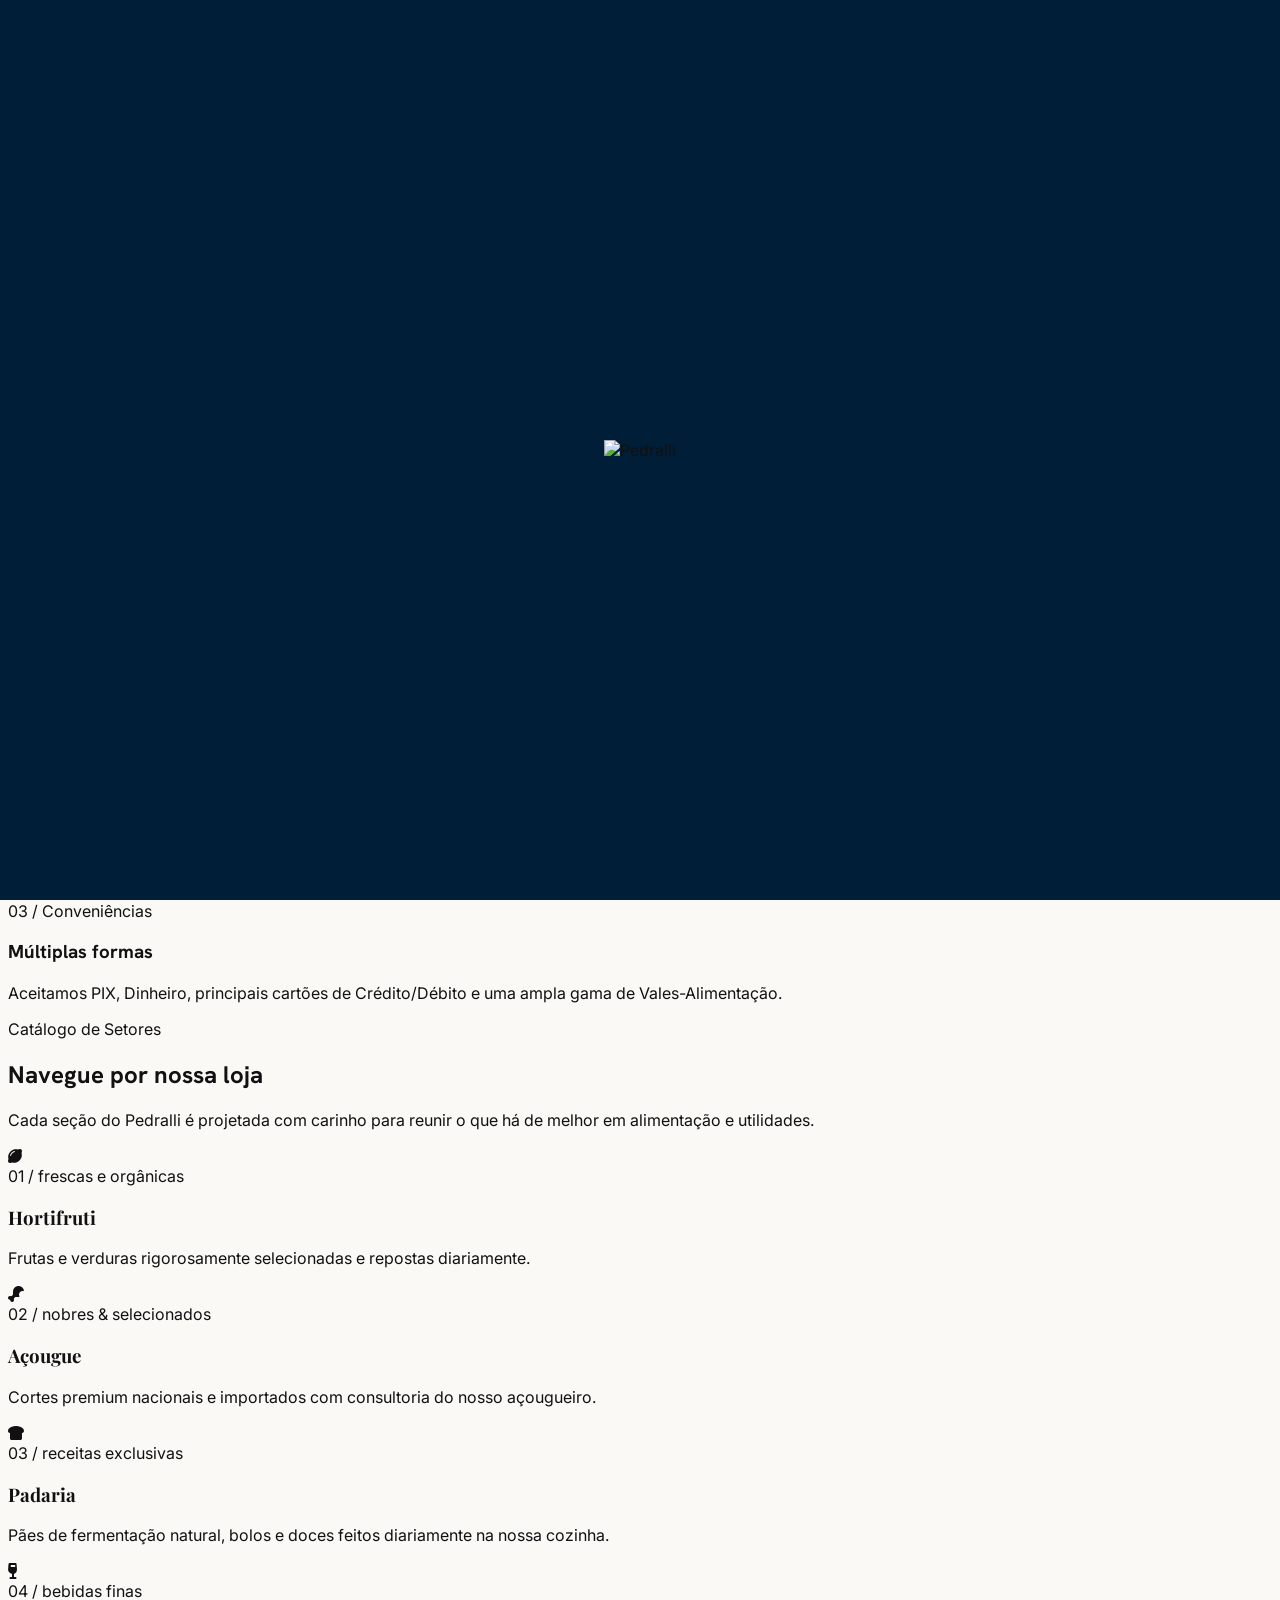
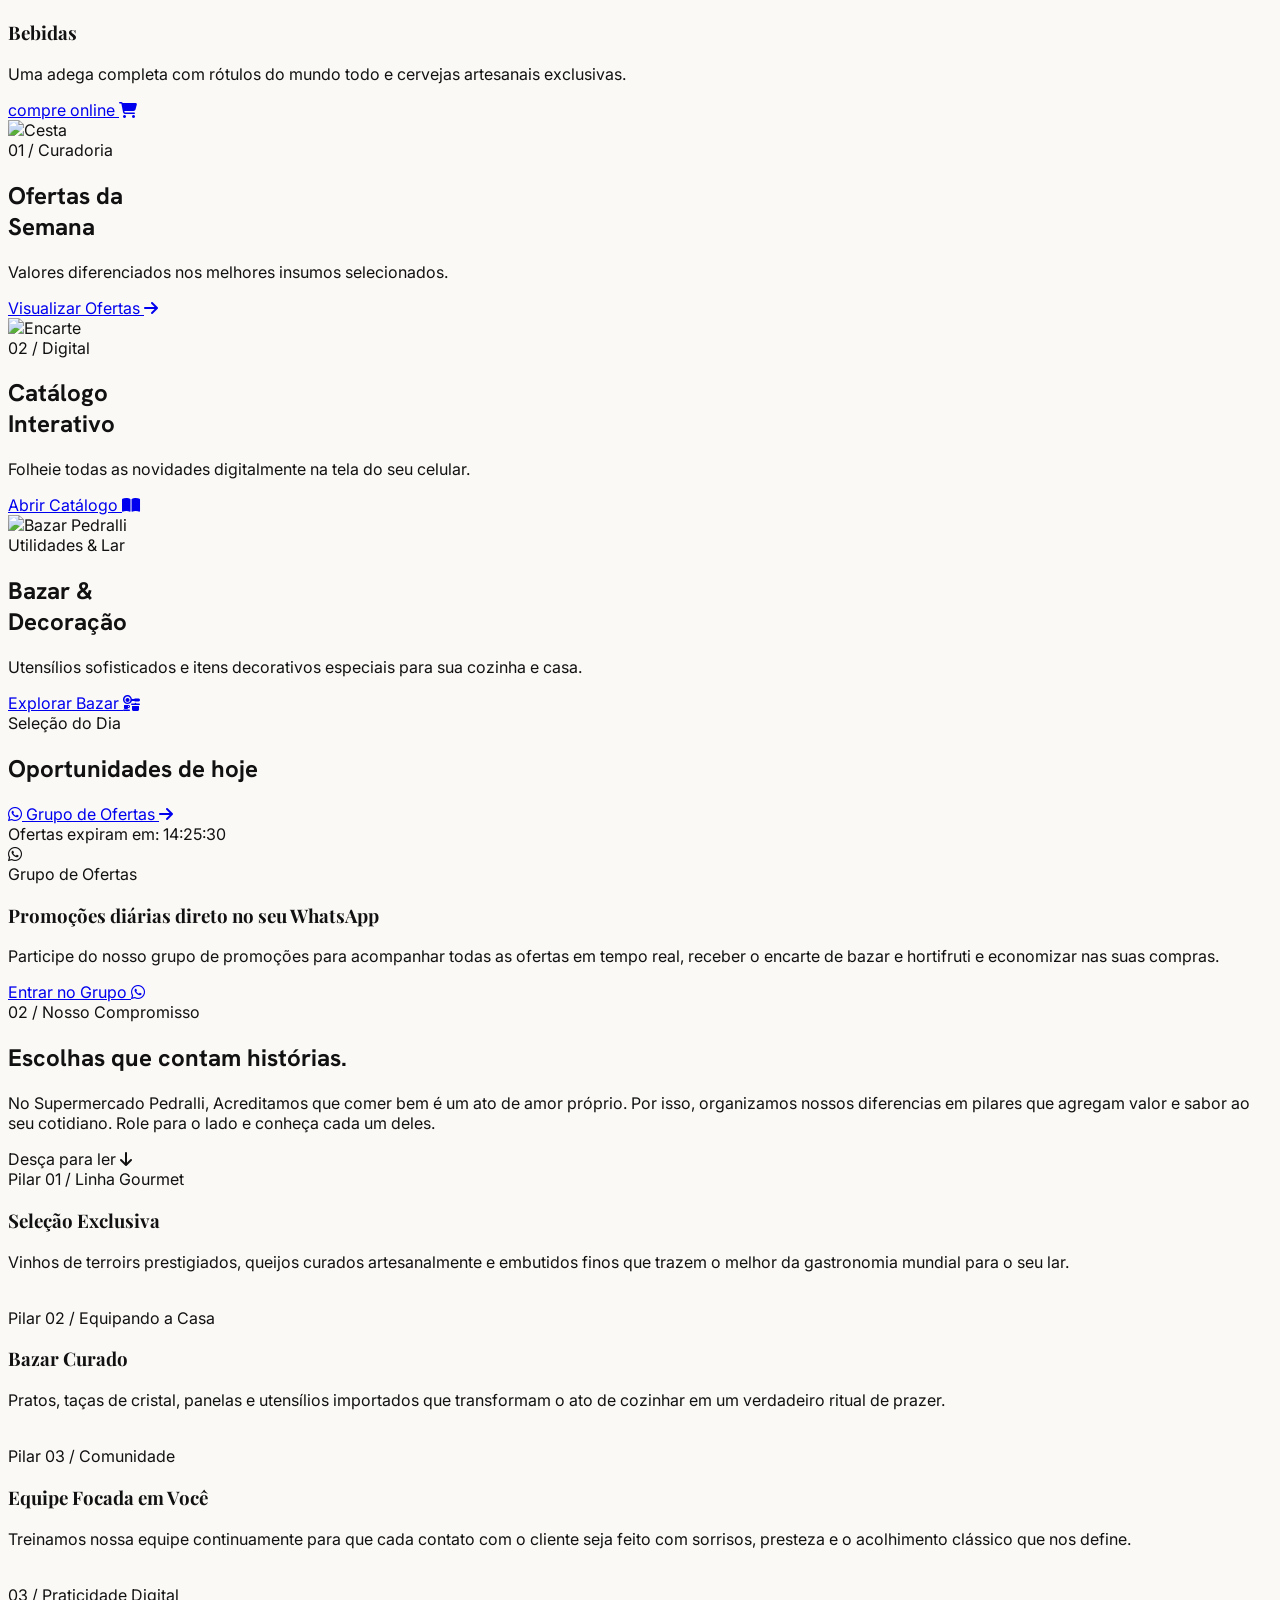
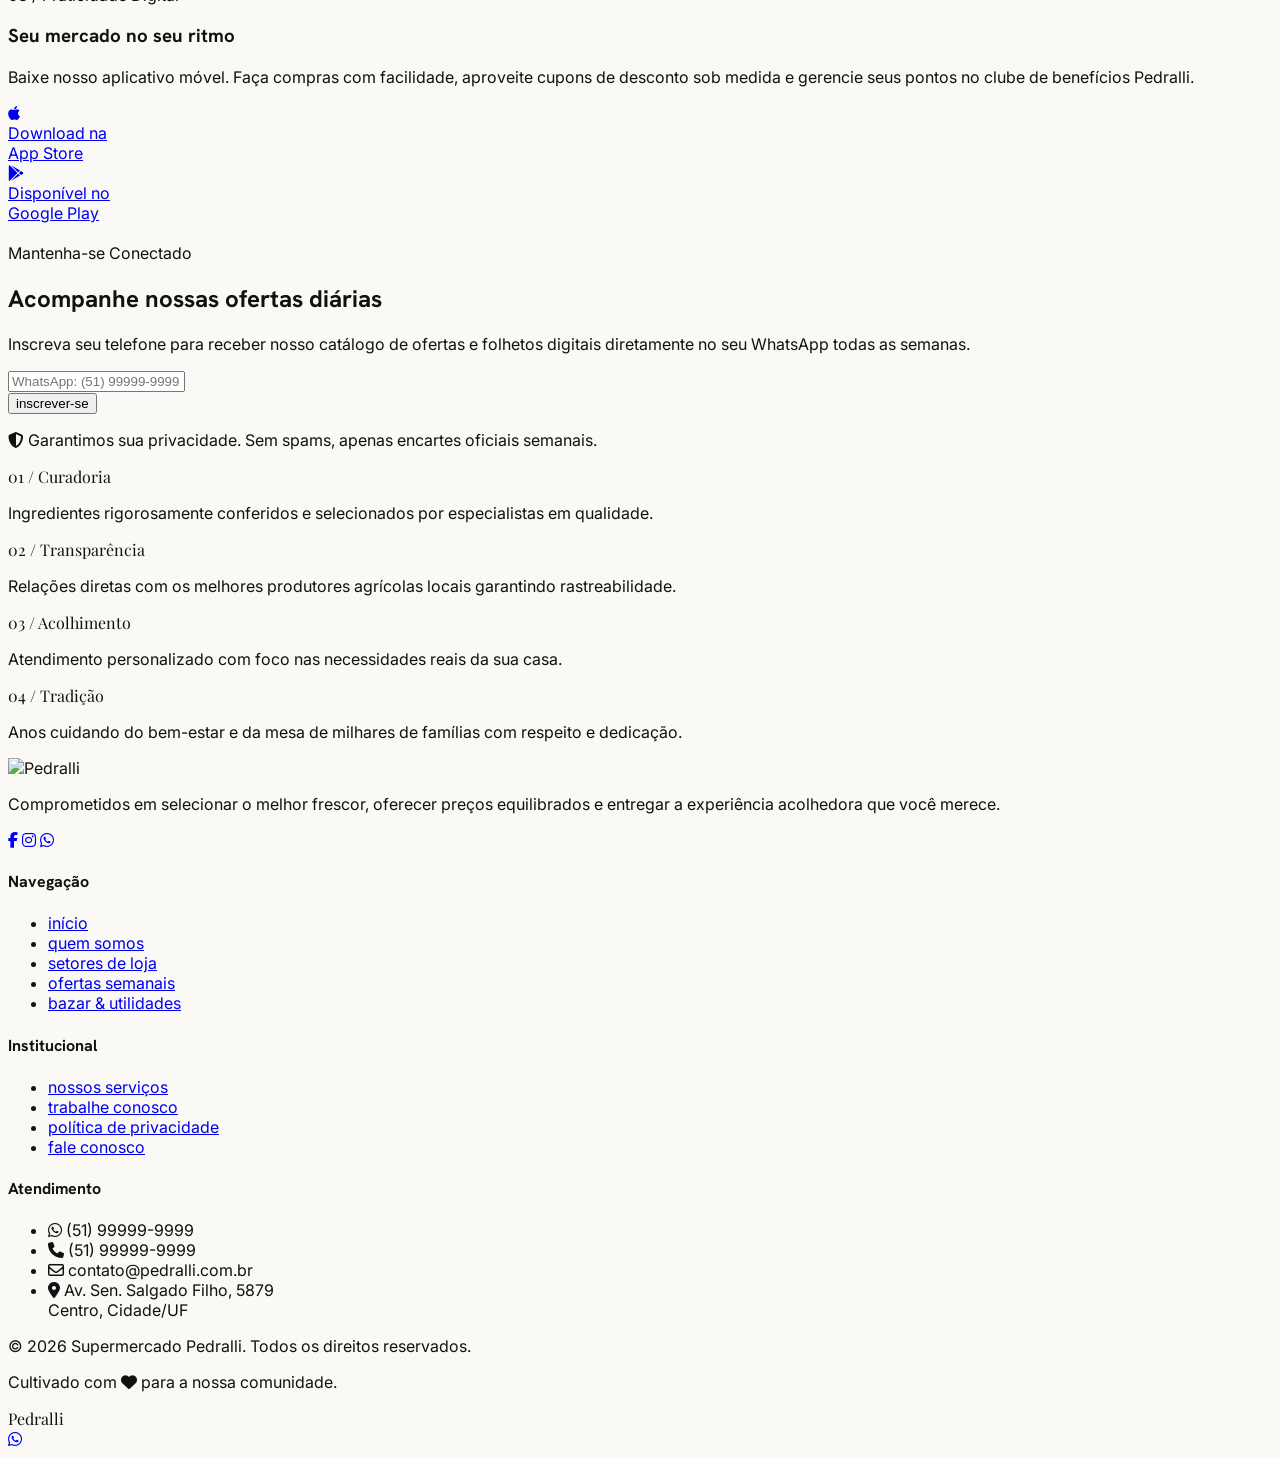
==== index.html @ c56f6851 "Fix: Aba "catalogo de setores"" ====
<!DOCTYPE html>
<html lang="pt-BR">

<head>
  <meta charset="utf-8" />
  <meta content="width=device-width, initial-scale=1.0" name="viewport" />
  <title>Pedralli | Curadoria, Mercado e Bazar</title>
  <script src="https://cdn.tailwindcss.com?plugins=forms,container-queries"></script>
  <script src="js/tailwind.config.js"></script>
  <link href="https://cdnjs.cloudflare.com/ajax/libs/font-awesome/6.4.0/css/all.min.css" rel="stylesheet" />
  <link rel="stylesheet" href="css/style.css" />

  <!-- GSAP & ScrollTrigger CDN -->
  <script src="https://cdnjs.cloudflare.com/ajax/libs/gsap/3.12.2/gsap.min.js"></script>
  <script src="https://cdnjs.cloudflare.com/ajax/libs/gsap/3.12.2/ScrollTrigger.min.js"></script>
</head>

<body class="bg-surface text-on-surface antialiased overflow-hidden">

  <!-- BEGIN: Preloader overlay -->
  <div id="preloader" class="fixed inset-0 bg-primary z-50 flex flex-col items-center justify-center gap-6">
    <div class="overflow-hidden h-14 flex items-center justify-center">
      <img alt="Pedralli" class="h-10 w-auto brightness-0 invert translate-y-[110%]" id="preloader-logo"
        src="https://lh3.googleusercontent.com/aida-public/[base64]" />
    </div>
    <!-- Simple horizontal bar loader -->
    <div class="w-40 h-[1.5px] bg-white/10 relative overflow-hidden rounded-full">
      <div class="absolute left-0 top-0 h-full bg-gold-accent w-0" id="preloader-bar"></div>
    </div>
  </div>
  <!-- END: Preloader overlay -->

  <!-- BEGIN: Mobile Menu Drawer -->
  <div id="mobile-menu"
    class="fixed inset-0 z-50 bg-[#001e37]/98 backdrop-blur-lg hidden flex flex-col justify-between p-8 text-white">
    <div class="flex justify-between items-center pb-6 border-b border-white/10">
      <img alt="Pedralli" class="h-8 w-auto brightness-0 invert"
        src="https://lh3.googleusercontent.com/aida-public/[base64]" />
      <button id="menu-close" class="text-white text-2xl hover:text-gold-accent transition-colors"
        aria-label="Fechar menu">
        <i class="fa-solid fa-xmark"></i>
      </button>
    </div>
    <nav class="my-auto py-6">
      <ul class="flex flex-col gap-5 text-base sm:text-lg font-semibold tracking-[0.2em] uppercase text-white/80">
        <li><a class="hover:text-gold-accent transition-colors block py-1.5" href="#">início</a></li>
        <li><a class="hover:text-gold-accent transition-colors block py-1.5" href="quem-somos.html">quem somos</a></li>
        <li><a class="hover:text-gold-accent transition-colors block py-1.5" href="#setores">setores</a></li>
        <li><a class="hover:text-gold-accent transition-colors text-gold-accent block py-1.5"
            href="#destaques">ofertas</a></li>
        <li><a class="hover:text-gold-accent transition-colors block py-1.5" href="#bazar">bazar</a></li>
        <li><a class="hover:text-gold-accent transition-colors block py-1.5" href="#setores">serviços</a></li>
        <li><a class="hover:text-gold-accent transition-colors block py-1.5" href="#contato">contato</a></li>
      </ul>
    </nav>
    <div class="space-y-6 pt-6 border-t border-white/10">
      <a class="bg-gold-accent text-white py-3.5 px-6 rounded-full font-bold text-xs uppercase tracking-widest hover:bg-amber-600 transition-all duration-300 flex items-center justify-center gap-2"
        href="#">
        WhatsApp <i class="fa-brands fa-whatsapp text-sm"></i>
      </a>
      <div class="text-[9px] tracking-[0.2em] uppercase text-white/40 text-center font-bold">
        Segunda a Sábado: 08h às 21h | Domingo: 08h às 20h
      </div>
    </div>
  </div>
  <!-- END: Mobile Menu Drawer -->

  <!-- BEGIN: Top Banner Line -->
  <div
    class="bg-primary text-white py-3 px-6 border-b border-white/5 text-[10px] tracking-[0.25em] uppercase font-bold text-center">
    <div class="max-w-7xl mx-auto flex flex-col md:flex-row justify-between items-center gap-2">
      <span>Curadoria selecionada para mercado e bazar na sua mesa</span>
      <span class="hidden md:inline">•</span>
      <span>Segunda a Sábado: 08h às 21h | Domingo: 08h às 20h</span>
    </div>
  </div>
  <!-- END: Top Banner Line -->

  <!-- BEGIN: Main Header (Smart hiding / capsule floating navbar) -->
  <header class="bg-white/80 backdrop-blur-md sticky top-0 z-40 border-b border-outline-variant/40">
    <div class="max-w-7xl mx-auto px-4 sm:px-6 py-4 sm:py-5 flex items-center justify-between">

      <!-- Brand Logo -->
      <a href="#" class="flex items-center transform hover:opacity-85 transition-opacity">
        <img alt="Pedralli" class="h-8 sm:h-9 w-auto"
          src="https://lh3.googleusercontent.com/aida-public/[base64]" />
      </a>

      <!-- Navigation Menu -->
      <nav class="hidden lg:block">
        <ul class="flex items-center gap-8 text-xs font-semibold tracking-widest uppercase text-primary/80">
          <li><a class="awwwards-link text-primary font-bold" href="#">início</a></li>
          <li><a class="awwwards-link hover:text-primary transition-colors" href="quem-somos.html">quem somos</a></li>
          <li><a class="awwwards-link hover:text-primary transition-colors" href="#setores">setores</a></li>
          <li><a class="awwwards-link hover:text-primary transition-colors text-gold-accent"
              href="#destaques">ofertas</a></li>
          <li><a class="awwwards-link hover:text-primary transition-colors" href="#bazar">bazar</a></li>
          <li><a class="awwwards-link hover:text-primary transition-colors" href="#setores">serviços</a></li>
          <li><a class="awwwards-link hover:text-primary transition-colors" href="#contato">contato</a></li>
        </ul>
      </nav>

      <!-- CTA Actions -->
      <div class="flex items-center gap-3 sm:gap-5">
        <a class="border border-primary text-primary p-2 sm:px-6 sm:py-2.5 rounded-full font-bold text-xs uppercase tracking-wider hover:bg-primary hover:text-white transition-all duration-300 flex items-center justify-center gap-2 aspect-square sm:aspect-auto w-9 h-9 sm:w-auto sm:h-auto"
          href="#" title="WhatsApp">
          <span class="hidden sm:inline">WhatsApp</span> <i class="fa-brands fa-whatsapp text-sm"></i>
        </a>

        <!-- Mobile Menu Toggle -->
        <button class="lg:hidden text-primary text-xl p-1" id="menu-toggle" aria-label="Menu">
          <i class="fa-solid fa-bars"></i>
        </button>
      </div>

    </div>
  </header>
  <!-- END: Main Header -->

  <!-- BEGIN: Hero Section (Full width editorial layout with animated blobs) -->
  <section
    class="relative w-full min-h-[calc(100vh-130px)] lg:h-[calc(100vh-130px)] flex items-center py-20 lg:py-0 px-4 sm:px-12 md:px-24 overflow-hidden hero-custom-bg">

    <!-- Dynamic animated gradient backgrounds -->
    <div class="absolute inset-0 pointer-events-none overflow-hidden z-0">
      <div
        class="hero-blob blob-1 absolute rounded-full bg-[#003455]/10 filter blur-[90px] w-[300px] h-[300px] md:w-[500px] md:h-[500px] -top-20 -left-20">
      </div>
      <div
        class="hero-blob blob-2 absolute rounded-full bg-[#d97706]/10 filter blur-[110px] w-[350px] h-[350px] md:w-[600px] md:h-[600px] -bottom-20 -right-20">
      </div>
      <div
        class="hero-blob blob-3 absolute rounded-full bg-[#001e37]/10 filter blur-[70px] w-[250px] h-[250px] md:w-[450px] md:h-[450px] top-1/4 left-1/3">
      </div>
    </div>

    <div class="relative z-10 max-w-2xl lg:max-w-3xl space-y-6 text-left py-4 animate-on-load">
      <div class="text-xs font-bold tracking-[0.25em] text-gold-accent uppercase">
        01 / Supermercado Pedralli
      </div>
      <h1 class="text-reveal text-4xl sm:text-5xl lg:text-6xl font-light text-white leading-[1.1] tracking-tight">
        O frescor do campo, a curadoria que sua casa merece.
      </h1>
      <p class="text-sm sm:text-base text-white/85 leading-relaxed font-light max-w-xl">
        Nossa curadoria seleciona os melhores produtos do mercado, ingredientes frescos locais e utensílios importados
        de bazar para elevar o dia a dia do seu lar.
      </p>
      <div class="flex flex-col sm:flex-row gap-4 pt-2">
        <a class="bg-white text-[#001e37] px-8 py-3.5 rounded-full font-bold text-xs uppercase tracking-widest hover:bg-gold-accent hover:text-white shadow-lg hover:shadow-xl transition-all duration-300 flex items-center justify-center gap-2 group magnetic-btn"
          href="#">
          Explorar Ofertas <i class="fa-solid fa-arrow-right group-hover:translate-x-1.5 transition-transform"></i>
        </a>
        <a class="bg-gold-accent text-white px-8 py-3.5 rounded-full font-bold text-xs uppercase tracking-widest hover:bg-amber-600 shadow-lg hover:shadow-xl transition-all duration-300 flex items-center justify-center gap-2 magnetic-btn"
          href="#">
          Bazar Pedralli <i class="fa-solid fa-kitchen-set"></i>
        </a>
      </div>
    </div>
  </section>
  <!-- END: Hero Section -->

  <!-- BEGIN: Scrolling Marquee -->
  <div class="bg-primary text-white py-6 overflow-hidden select-none border-y border-white/5">
    <div class="marquee-container">
      <div
        class="marquee-content text-lg sm:text-2xl font-serif-editorial italic tracking-widest uppercase flex gap-16 whitespace-nowrap">
        <span>frescor direto da colheita</span>
        <span>•</span>
        <span>padaria artesanal diária</span>
        <span>•</span>
        <span>seleção gourmet importada</span>
        <span>•</span>
        <span>açougue com cortes premium</span>
        <span>•</span>
        <span>bazar exclusivo para o lar</span>
        <span>•</span>
        <span>qualidade sem concessões</span>
        <span>•</span>

        <!-- Repeat content for smooth loop -->
        <span>frescor direto da colheita</span>
        <span>•</span>
        <span>padaria artesanal diária</span>
        <span>•</span>
        <span>seleção gourmet importada</span>
        <span>•</span>
        <span>açougue com cortes premium</span>
        <span>•</span>
        <span>bazar exclusivo para o lar</span>
        <span>•</span>
        <span>qualidade sem concessões</span>
        <span>•</span>
      </div>
    </div>
  </div>
  <!-- END: Scrolling Marquee -->

  <!-- BEGIN: Store Info Strip -->
  <section
    class="max-w-7xl mx-auto px-4 sm:px-6 py-12 sm:py-20 grid grid-cols-1 md:grid-cols-3 gap-8 md:gap-12 border-b border-outline-variant/40">

    <div class="space-y-3 pl-6 border-l border-primary/10">
      <div class="text-xs font-bold tracking-widest uppercase text-gold-accent">01 / Localização</div>
      <h3 class="text-xl font-bold text-primary text-reveal">Av. Sen. Salgado Filho, 5879</h3>
      <p class="text-xs sm:text-sm text-primary/65 leading-relaxed font-light">
        São Lucas, Viamão/RS. Estacionamento gratuito e coberto para sua total conveniência.
      </p>
      <a class="inline-flex items-center gap-1.5 text-xs font-bold uppercase tracking-wider text-primary hover:text-gold-accent transition-colors"
        href="https://maps.app.goo.gl/erP3fmXyYJBr6m8d9">
        Ver no mapa <i class="fa-solid fa-arrow-up-right-from-square text-[9px]"></i>
      </a>
    </div>

    <div class="space-y-3 pl-6 border-l border-primary/10">
      <div class="text-xs font-bold tracking-widest uppercase text-gold-accent">02 / Funcionamento</div>
      <h3 class="text-xl font-bold text-primary text-reveal">Todos os dias</h3>
      <p class="text-xs sm:text-sm text-primary/65 leading-relaxed font-light">
        Segunda a Sábado das 08h às 21h. Domingos e Feriados das 08h às 20h. Cuidando da sua rotina.
      </p>
    </div>

    <div class="space-y-3 pl-6 border-l border-primary/10">
      <div class="text-xs font-bold tracking-widest uppercase text-gold-accent">03 / Conveniências</div>
      <h3 class="text-xl font-bold text-primary text-reveal">Múltiplas formas</h3>
      <p class="text-xs sm:text-sm text-primary/65 leading-relaxed font-light">
        Aceitamos PIX, Dinheiro, principais cartões de Crédito/Débito e uma ampla gama de Vales-Alimentação.
      </p>
    </div>

  </section>
  <!-- END: Store Info Strip -->

  <!-- BEGIN: Setores Section -->
  <section id="setores"
    class="bg-[#00223f] py-8 sm:py-10 lg:py-12 w-full text-white border-y border-white/5 relative overflow-hidden">
    <div class="max-w-7xl mx-auto px-4 sm:px-6">

      <div class="flex flex-col md:flex-row justify-between items-start md:items-end mb-6 sm:mb-10 gap-6">
        <div class="space-y-3">
          <div class="text-xs font-bold tracking-widest text-white/50 uppercase">Catálogo de Setores</div>
          <h2 class="text-reveal text-4xl sm:text-5xl font-light text-white leading-tight">
            Navegue por nossa loja
          </h2>
        </div>
        <p class="text-sm sm:text-base text-white/70 font-light max-w-sm">
          Cada seção do Pedralli é projetada com carinho para reunir o que há de melhor em alimentação e utilidades.
        </p>
      </div>

      <div class="grid grid-cols-1 sm:grid-cols-2 lg:grid-cols-4 gap-6 sm:gap-8">

        <!-- Category 1 -->
        <div
          class="bg-white/5 border border-white/10 rounded-2xl p-6 sm:p-8 flex flex-col justify-between aspect-auto min-h-[220px] sm:aspect-square text-white">
          <div class="w-12 h-12 bg-white/10 rounded-full flex items-center justify-center text-white/90 text-lg">
            <i class="fa-solid fa-lemon"></i>
          </div>
          <div class="space-y-2 mt-8">
            <span class="text-[10px] font-bold tracking-wider text-white/40 uppercase">01 / frescas e orgânicas</span>
            <h3 class="text-2xl font-bold text-white font-serif-editorial">
              Hortifruti</h3>
            <p class="text-xs text-white/70 leading-relaxed font-light">Frutas e verduras rigorosamente selecionadas e
              repostas diariamente.</p>
          </div>
        </div>

        <!-- Category 2 -->
        <div
          class="bg-white/5 border border-white/10 rounded-2xl p-6 sm:p-8 flex flex-col justify-between aspect-auto min-h-[220px] sm:aspect-square text-white">
          <div class="w-12 h-12 bg-white/10 rounded-full flex items-center justify-center text-white/90 text-lg">
            <i class="fa-solid fa-drumstick-bite"></i>
          </div>
          <div class="space-y-2 mt-8">
            <span class="text-[10px] font-bold tracking-wider text-white/40 uppercase">02 / nobres & selecionados</span>
            <h3 class="text-2xl font-bold text-white font-serif-editorial">
              Açougue</h3>
            <p class="text-xs text-white/70 leading-relaxed font-light">Cortes premium nacionais e importados com
              consultoria do nosso açougueiro.</p>
          </div>
        </div>

        <!-- Category 3 -->
        <div
          class="bg-white/5 border border-white/10 rounded-2xl p-6 sm:p-8 flex flex-col justify-between aspect-auto min-h-[220px] sm:aspect-square text-white">
          <div class="w-12 h-12 bg-white/10 rounded-full flex items-center justify-center text-white/90 text-lg">
            <i class="fa-solid fa-bread-slice"></i>
          </div>
          <div class="space-y-2 mt-8">
            <span class="text-[10px] font-bold tracking-wider text-white/40 uppercase">03 / receitas exclusivas</span>
            <h3 class="text-2xl font-bold text-white font-serif-editorial">
              Padaria</h3>
            <p class="text-xs text-white/70 leading-relaxed font-light">Pães de fermentação natural, bolos e doces
              feitos diariamente na nossa cozinha.</p>
          </div>
        </div>

        <!-- Category 4 -->
        <div
          class="bg-white/5 border border-white/10 rounded-2xl p-6 sm:p-8 flex flex-col justify-between aspect-auto min-h-[220px] sm:aspect-square text-white">
          <div class="w-12 h-12 bg-white/10 rounded-full flex items-center justify-center text-white/90 text-lg">
            <i class="fa-solid fa-wine-glass"></i>
          </div>
          <div class="space-y-2 mt-8">
            <span class="text-[10px] font-bold tracking-wider text-white/40 uppercase">04 / bebidas finas</span>
            <h3 class="text-2xl font-bold text-white font-serif-editorial">
              Bebidas</h3>
            <p class="text-xs text-white/70 leading-relaxed font-light">Uma adega completa com rótulos do mundo todo e
              cervejas artesanais exclusivas.</p>
          </div>
        </div>

      </div>

      <!-- BEGIN: Compre Online Button -->
      <div class="flex justify-center mt-6 sm:mt-8">
        <a href="https://pedralli.instabuy.app.br/" target="_blank" rel="noopener noreferrer"
          class="bg-gold-accent text-white px-10 py-4 rounded-full font-bold text-xs uppercase tracking-widest hover:bg-amber-600 transition-all duration-300 inline-flex items-center gap-2.5 shadow-lg hover:shadow-xl magnetic-btn">
          <span>compre online</span>
          <i class="fa-solid fa-cart-shopping text-sm"></i>
        </a>
      </div>
      <!-- END: Compre Online Button -->

    </div>
  </section>
  <!-- END: Setores Section -->

  <!-- BEGIN: Highlight Grid -->
  <section id="bazar" class="max-w-7xl mx-auto px-4 sm:px-6 py-16 sm:py-24 grid grid-cols-1 lg:grid-cols-3 gap-8">

    <!-- Highlight 1: Ofertas -->
    <div
      class="bg-primary text-white rounded-3xl p-6 sm:p-8 md:p-10 flex flex-col justify-between min-h-[300px] relative overflow-hidden group">
      <div
        class="absolute -right-6 -bottom-6 opacity-15 transform group-hover:scale-110 group-hover:-rotate-12 transition-transform duration-700">
        <img alt="Cesta" class="w-48 h-auto"
          src="https://lh3.googleusercontent.com/aida-public/[base64]" />
      </div>
      <div class="space-y-3 relative z-10">
        <span
          class="text-[9px] font-bold tracking-widest uppercase border border-white/20 px-3 py-1 rounded-full bg-white/5">01
          / Curadoria</span>
        <h2 class="text-3xl font-extrabold tracking-tight leading-tight">Ofertas da<br />Semana</h2>
        <p class="text-white/70 text-xs sm:text-sm font-light">Valores diferenciados nos melhores insumos selecionados.
        </p>
      </div>
      <div class="relative z-10 pt-8">
        <a class="bg-white text-primary hover:bg-gold-accent hover:text-white px-7 py-3 rounded-full font-bold text-xs uppercase tracking-wider transition-all duration-300 inline-flex items-center gap-2"
          href="#">
          Visualizar Ofertas <i class="fa-solid fa-arrow-right"></i>
        </a>
      </div>
    </div>

    <!-- Highlight 2: Encarte -->
    <div
      class="bg-white text-primary rounded-3xl p-6 sm:p-8 md:p-10 flex flex-col justify-between min-h-[300px] relative overflow-hidden group border border-outline-variant/60">
      <div
        class="absolute -right-6 -bottom-6 opacity-20 transform group-hover:scale-110 group-hover:-rotate-12 transition-transform duration-700">
        <img alt="Encarte" class="w-44 h-auto"
          src="https://lh3.googleusercontent.com/aida-public/[base64]" />
      </div>
      <div class="space-y-3 relative z-10">
        <span
          class="text-[9px] font-bold tracking-widest uppercase border border-primary/10 px-3 py-1 rounded-full bg-primary/5">02
          / Digital</span>
        <h2 class="text-3xl font-extrabold tracking-tight leading-tight">Catálogo<br />Interativo</h2>
        <p class="text-primary/75 text-xs sm:text-sm font-light">Folheie todas as novidades digitalmente na tela do seu
          celular.</p>
      </div>
      <div class="relative z-10 pt-8">
        <a class="bg-primary text-white hover:bg-gold-accent hover:text-white px-7 py-3 rounded-full font-bold text-xs uppercase tracking-wider transition-all duration-300 inline-flex items-center gap-2"
          href="#">
          Abrir Catálogo <i class="fa-solid fa-book-open"></i>
        </a>
      </div>
    </div>

    <!-- Highlight 3: Bazar -->
    <div
      class="bg-white border border-outline-variant/60 rounded-3xl p-6 sm:p-8 md:p-10 flex flex-col justify-between min-h-[300px] relative overflow-hidden group">
      <div
        class="absolute -right-8 -bottom-8 opacity-25 transform group-hover:scale-105 transition-transform duration-700">
        <img alt="Bazar Pedralli" class="w-48 h-48 rounded-full object-cover shadow-inner"
          src="https://lh3.googleusercontent.com/aida-public/[base64]" />
      </div>
      <div class="space-y-3 relative z-10">
        <span
          class="bg-amber-100 text-amber-800 px-3 py-1 rounded-full text-[9px] font-bold tracking-widest uppercase border border-amber-200">Utilidades
          & Lar</span>
        <h2 class="text-3xl font-extrabold text-primary leading-tight">Bazar &<br />Decoração</h2>
        <p class="text-primary/75 text-xs sm:text-sm font-light">Utensílios sofisticados e itens decorativos especiais
          para sua cozinha e casa.</p>
      </div>
      <div class="relative z-10 pt-8">
        <a class="border border-primary text-primary hover:bg-primary hover:text-white px-7 py-3 rounded-full font-bold text-xs uppercase tracking-wider transition-all duration-300 inline-flex items-center gap-2"
          href="#">
          Explorar Bazar <i class="fa-solid fa-kitchen-set"></i>
        </a>
      </div>
    </div>

  </section>
  <!-- END: Highlight Grid -->

  <!-- BEGIN: Ofertas do Dia -->
  <section id="destaques"
    class="max-w-7xl mx-auto px-4 sm:px-6 py-16 sm:py-24 lg:py-32 border-t border-outline-variant/40">

    <div class="flex flex-col lg:flex-row justify-between items-start lg:items-end mb-12 gap-8">
      <div class="space-y-3">
        <div class="text-xs font-bold tracking-widest text-primary/60 uppercase">Seleção do Dia</div>
        <h2 class="text-reveal text-4xl sm:text-5xl font-light text-primary leading-tight">
          Oportunidades de hoje
        </h2>
      </div>

      <div class="flex flex-col sm:flex-row items-stretch sm:items-center gap-4 w-full lg:w-auto">
        <!-- WhatsApp Group Shortcut Badge -->
        <a href="https://chat.whatsapp.com/seu-grupo-aqui" target="_blank"
          class="flex items-center justify-center gap-2 bg-[#25D366]/10 border border-[#25D366]/20 hover:bg-[#25D366]/20 px-5 py-3 rounded-2xl text-xs font-bold text-[#1f8b47] transition-all duration-300 group/wa">
          <i class="fa-brands fa-whatsapp text-base text-[#25D366]"></i>
          <span>Grupo de Ofertas</span>
          <i
            class="fa-solid fa-arrow-right text-[10px] opacity-70 group-hover/wa:translate-x-1 transition-transform"></i>
        </a>

        <!-- Countdown layout -->
        <div
          class="flex items-center justify-center gap-4 bg-surface-container border border-outline-variant/50 p-4 sm:p-5 rounded-2xl">
          <div class="w-2.5 h-2.5 rounded-full bg-gold-accent badge-pulse"></div>
          <div class="text-xs tracking-wider uppercase font-bold text-primary/80">
            Ofertas expiram em: <span class="font-mono text-sm ml-2 tabular-nums" id="countdown-timer">14:25:30</span>
          </div>
        </div>
      </div>
    </div>

    <!-- BEGIN: WhatsApp VIP Group Banner -->
    <div
      class="mb-0 bg-gradient-to-r from-primary to-secondary text-white rounded-3xl p-6 sm:p-8 flex flex-col md:flex-row justify-between items-center gap-6 border border-white/5 relative overflow-hidden group shadow-md hover:shadow-lg transition-all duration-300">
      <!-- WhatsApp logo watermark background -->
      <div
        class="absolute -right-6 -bottom-10 opacity-[0.07] text-[180px] pointer-events-none transform group-hover:scale-110 group-hover:rotate-12 transition-transform duration-700">
        <i class="fa-brands fa-whatsapp"></i>
      </div>
      <div class="space-y-3 relative z-10 text-center md:text-left">
        <span
          class="bg-[#25D366]/20 text-[#25D366] text-[10px] font-extrabold uppercase tracking-widest px-3.5 py-1.5 rounded-full border border-[#25D366]/35 inline-block">Grupo
          de Ofertas</span>
        <h3 class="text-2xl sm:text-3xl font-light font-serif-editorial italic text-white pt-1">Promoções diárias direto
          no seu WhatsApp</h3>
        <p class="text-white/70 text-xs sm:text-sm font-light max-w-xl">
          Participe do nosso grupo de promoções para acompanhar todas as ofertas em tempo real, receber o encarte de
          bazar e hortifruti e economizar nas suas compras.
        </p>
      </div>
      <div class="relative z-10 shrink-0">
        <a class="bg-[#25D366] hover:bg-[#20ba5a] text-white px-8 py-4 rounded-full font-bold text-xs uppercase tracking-widest transition-all duration-300 inline-flex items-center gap-2.5 shadow-lg hover:shadow-[#25D366]/20 hover:scale-[1.03] active:scale-95"
          href="https://chat.whatsapp.com/seu-grupo-aqui" target="_blank">
          Entrar no Grupo <i class="fa-brands fa-whatsapp text-sm"></i>
        </a>
      </div>
    </div>
    <!-- END: WhatsApp VIP Group Banner -->
  </section>
  <!-- END: Ofertas do Dia -->

  <!-- BEGIN: Awwwards Pinned Showcase Section -->
  <section class="bg-primary text-white py-16 sm:py-24 lg:py-36 pin-container relative">
    <div class="max-w-7xl mx-auto px-4 sm:px-6 grid grid-cols-1 lg:grid-cols-12 gap-16 items-start">

      <!-- Pinned Left Column (GSAP Pin element) -->
      <div class="lg:col-span-5 space-y-6 pin-left lg:sticky lg:top-32 lg:pb-12">
        <span class="text-gold-accent text-xs font-bold tracking-[0.25em] uppercase">02 / Nosso Compromisso</span>
        <h2 class="text-reveal text-4xl sm:text-5xl font-light leading-tight">
          Escolhas que contam histórias.
        </h2>
        <p class="text-white/60 text-sm sm:text-base leading-relaxed font-light">
          No Supermercado Pedralli, Acreditamos que comer bem é um ato de amor próprio. Por isso, organizamos nossos
          diferencias em pilares que agregam valor e sabor ao seu cotidiano. Role para o lado e conheça cada um deles.
        </p>
        <div class="pt-6 hidden lg:block">
          <span class="text-xs text-white/40 uppercase tracking-widest flex items-center gap-2">
            Desça para ler <i class="fa-solid fa-arrow-down animate-bounce"></i>
          </span>
        </div>
      </div>

      <!-- Scrolling Right Column -->
      <div class="lg:col-span-7 space-y-16">

        <!-- Card 1: Seleção Gourmet -->
        <div class="bg-white/5 border border-white/10 rounded-3xl p-6 sm:p-8 md:p-12 space-y-6">
          <div class="text-gold-accent font-bold text-xs tracking-wider uppercase">Pilar 01 / Linha Gourmet</div>
          <h3 class="text-3xl font-light font-serif-editorial italic text-white">Seleção Exclusiva</h3>
          <p class="text-white/70 text-sm sm:text-base leading-relaxed font-light">
            Vinhos de terroirs prestigiados, queijos curados artesanalmente e embutidos finos que trazem o melhor da
            gastronomia mundial para o seu lar.
          </p>
          <div class="rounded-2xl overflow-hidden aspect-[16/9] clip-reveal-wrap">
            <img alt="Queijos" class="w-full h-full object-cover"
              src="https://lh3.googleusercontent.com/aida-public/[base64]" />
          </div>
        </div>

        <!-- Card 2: Bazar Goumert -->
        <div class="bg-white/5 border border-white/10 rounded-3xl p-6 sm:p-8 md:p-12 space-y-6">
          <div class="text-gold-accent font-bold text-xs tracking-wider uppercase">Pilar 02 / Equipando a Casa</div>
          <h3 class="text-3xl font-light font-serif-editorial italic text-white">Bazar Curado</h3>
          <p class="text-white/70 text-sm sm:text-base leading-relaxed font-light">
            Pratos, taças de cristal, panelas e utensílios importados que transformam o ato de cozinhar em um verdadeiro
            ritual de prazer.
          </p>
          <div class="rounded-2xl overflow-hidden aspect-[16/9] clip-reveal-wrap">
            <img alt="Bazar" class="w-full h-full object-cover"
              src="https://lh3.googleusercontent.com/aida-public/[base64]" />
          </div>
        </div>

        <!-- Card 3: Trabalhe Conosco -->
        <div class="bg-white/5 border border-white/10 rounded-3xl p-6 sm:p-8 md:p-12 space-y-6">
          <div class="text-gold-accent font-bold text-xs tracking-wider uppercase">Pilar 03 / Comunidade</div>
          <h3 class="text-3xl font-light font-serif-editorial italic text-white">Equipe Focada em Você</h3>
          <p class="text-white/70 text-sm sm:text-base leading-relaxed font-light">
            Treinamos nossa equipe continuamente para que cada contato com o cliente seja feito com sorrisos, presteza e
            o acolhimento clássico que nos define.
          </p>
          <div class="rounded-2xl overflow-hidden aspect-[16/9] clip-reveal-wrap">
            <img alt="Trabalho" class="w-full h-full object-cover"
              src="https://lh3.googleusercontent.com/aida-public/[base64]" />
          </div>
        </div>

      </div>

    </div>
  </section>
  <!-- END: Awwwards Pinned Showcase Section -->

  <!-- BEGIN: Terracotta App Banner Segment -->
  <section class="bg-terracotta text-primary py-16 sm:py-24 lg:py-32 w-full">
    <div class="max-w-7xl mx-auto px-4 sm:px-6 grid grid-cols-1 lg:grid-cols-12 gap-12 sm:gap-16 items-center">

      <div class="lg:col-span-5 space-y-6 text-left">
        <span class="text-primary/70 text-xs font-bold tracking-[0.25em] uppercase">03 / Praticidade Digital</span>
        <h3 class="text-reveal text-4xl sm:text-5xl font-light leading-tight text-primary">
          Seu mercado no seu ritmo
        </h3>
        <p class="text-primary/80 text-sm sm:text-base leading-relaxed font-light">
          Baixe nosso aplicativo móvel. Faça compras com facilidade, aproveite cupons de desconto sob medida e gerencie
          seus pontos no clube de benefícios Pedralli.
        </p>
        <div class="flex flex-wrap gap-3 pt-4">
          <a class="bg-primary hover:bg-primary-light text-white px-5 py-2.5 rounded-xl flex items-center gap-2.5 transition shadow"
            href="https://apps.apple.com/br/app/supermercado-pedralli/id1564792068">
            <i class="fa-brands fa-apple text-xl"></i>
            <div class="text-left">
              <div class="text-[9px] opacity-60 leading-none">Download na</div>
              <div class="text-xs font-bold leading-none mt-0.5">App Store</div>
            </div>
          </a>
          <a class="bg-primary hover:bg-primary-light text-white px-5 py-2.5 rounded-xl flex items-center gap-2.5 transition shadow"
            href="https://play.google.com/store/apps/details?id=br.com.pedralli&pcampaignid=web_share">
            <i class="fa-brands fa-google-play text-lg"></i>
            <div class="text-left">
              <div class="text-[9px] opacity-60 leading-none">Disponível no</div>
              <div class="text-xs font-bold leading-none mt-0.5">Google Play</div>
            </div>
          </a>
        </div>
      </div>

      <div
        class="lg:col-span-7 rounded-3xl overflow-hidden shadow-2xl relative group bg-white/30 p-2 border border-white/20">
        <div
          class="overflow-hidden rounded-2xl aspect-[4/3] sm:aspect-[16/10] flex justify-center items-end bg-[#002848] clip-reveal-wrap">
          <img alt="App Pedralli"
            class="w-full max-w-lg h-auto object-contain transform translate-y-6 sm:translate-y-12"
            src="https://lh3.googleusercontent.com/aida-public/[base64]" />
        </div>
      </div>

    </div>
  </section>
  <!-- END: Terracotta App Banner Segment -->

  <!-- BEGIN: Editorial Newsletter Section (Soft Champagne background) -->
  <section class="bg-[#f5eade] py-16 sm:py-24 lg:py-32 w-full">
    <div class="max-w-7xl mx-auto px-4 sm:px-6">

      <div class="grid grid-cols-1 lg:grid-cols-12 gap-12 items-center">
        <div class="lg:col-span-6 space-y-4">
          <span class="text-gold-accent text-xs font-bold tracking-[0.25em] uppercase">Mantenha-se Conectado</span>
          <h2 class="text-reveal text-4xl sm:text-5xl font-light text-primary leading-tight">
            Acompanhe nossas ofertas diárias
          </h2>
          <p class="text-primary/70 text-sm sm:text-base leading-relaxed font-light max-w-md">
            Inscreva seu telefone para receber nosso catálogo de ofertas e folhetos digitais diretamente no seu WhatsApp
            todas as semanas.
          </p>
        </div>

        <div class="lg:col-span-6 w-full">
          <form class="flex flex-col sm:flex-row items-stretch gap-4 w-full">
            <div class="flex-grow">
              <input
                class="w-full bg-transparent border-b-2 border-primary/20 focus:border-primary py-4 px-2 text-base placeholder-primary/45 focus:outline-none transition-colors text-primary"
                placeholder="WhatsApp: (51) 99999-9999" type="text" />
            </div>
            <button
              class="bg-primary text-white hover:bg-gold-accent px-10 py-4 rounded-full font-bold text-xs uppercase tracking-wider transition-colors duration-300 shrink-0 shadow-md hover:shadow-lg"
              type="submit">
              inscrever-se
            </button>
          </form>
          <p class="text-[10px] text-primary/50 mt-4 leading-relaxed font-light flex items-center gap-2">
            <i class="fa-solid fa-shield-halved"></i> Garantimos sua privacidade. Sem spams, apenas encartes oficiais
            semanais.
          </p>
        </div>
      </div>

      <!-- Minimal Pillars Row -->
      <div
        class="grid grid-cols-1 sm:grid-cols-2 lg:grid-cols-4 gap-8 lg:gap-12 mt-16 sm:mt-24 pt-16 border-t border-primary/10">
        <div class="space-y-2">
          <div class="text-lg font-bold text-primary font-serif-editorial text-reveal">01 / Curadoria</div>
          <p class="text-xs text-primary/60 leading-relaxed font-light">
            Ingredientes rigorosamente conferidos e selecionados por especialistas em qualidade.
          </p>
        </div>
        <div class="space-y-2">
          <div class="text-lg font-bold text-primary font-serif-editorial text-reveal">02 / Transparência</div>
          <p class="text-xs text-primary/60 leading-relaxed font-light">
            Relações diretas com os melhores produtores agrícolas locais garantindo rastreabilidade.
          </p>
        </div>
        <div class="space-y-2">
          <div class="text-lg font-bold text-primary font-serif-editorial text-reveal">03 / Acolhimento</div>
          <p class="text-xs text-primary/60 leading-relaxed font-light">
            Atendimento personalizado com foco nas necessidades reais da sua casa.
          </p>
        </div>
        <div class="space-y-2">
          <div class="text-lg font-bold text-primary font-serif-editorial text-reveal">04 / Tradição</div>
          <p class="text-xs text-primary/60 leading-relaxed font-light">
            Anos cuidando do bem-estar e da mesa de milhares de famílias com respeito e dedicação.
          </p>
        </div>
      </div>

    </div>
  </section>
  <!-- END: Editorial Newsletter Section -->

  <!-- BEGIN: Footer -->
  <footer id="contato" class="bg-primary text-white pt-16 pb-12 sm:pt-24 w-full border-t border-white/5">
    <div class="max-w-7xl mx-auto px-4 sm:px-6 grid grid-cols-1 md:grid-cols-2 lg:grid-cols-5 gap-10 sm:gap-16">

      <!-- Info Column -->
      <div class="space-y-6 lg:col-span-2">
        <img alt="Pedralli" class="h-8 w-auto brightness-0 invert"
          src="https://lh3.googleusercontent.com/aida-public/[base64]" />
        <p class="text-xs sm:text-sm text-white/55 leading-relaxed font-light max-w-sm">
          Comprometidos em selecionar o melhor frescor, oferecer preços equilibrados e entregar a experiência acolhedora
          que você merece.
        </p>
        <div class="flex gap-4">
          <a class="w-8 h-8 rounded-full border border-white/20 hover:border-white hover:bg-white hover:text-primary flex items-center justify-center transition-all duration-300"
            href="#" aria-label="Facebook"><i class="fa-brands fa-facebook-f text-xs"></i></a>
          <a class="w-8 h-8 rounded-full border border-white/20 hover:border-white hover:bg-white hover:text-primary flex items-center justify-center transition-all duration-300"
            href="#" aria-label="Instagram"><i class="fa-brands fa-instagram text-xs"></i></a>
          <a class="w-8 h-8 rounded-full border border-white/20 hover:border-white hover:bg-white hover:text-primary flex items-center justify-center transition-all duration-300"
            href="#" aria-label="WhatsApp"><i class="fa-brands fa-whatsapp text-xs"></i></a>
        </div>
      </div>

      <!-- Links Column 1 -->
      <div>
        <h4 class="font-bold text-xs uppercase tracking-widest text-gold-accent mb-6">Navegação</h4>
        <ul class="space-y-3.5 text-xs text-white/60 font-light">
          <li><a class="hover:text-white transition-colors" href="#">início</a></li>
          <li><a class="hover:text-white transition-colors" href="quem-somos.html">quem somos</a></li>
          <li><a class="hover:text-white transition-colors" href="#setores">setores de loja</a></li>
          <li><a class="hover:text-white transition-colors" href="#bazar">ofertas semanais</a></li>
          <li><a class="hover:text-white transition-colors" href="#bazar">bazar & utilidades</a></li>
        </ul>
      </div>

      <!-- Links Column 2 -->
      <div>
        <h4 class="font-bold text-xs uppercase tracking-widest text-gold-accent mb-6">Institucional</h4>
        <ul class="space-y-3.5 text-xs text-white/60 font-light">
          <li><a class="hover:text-white transition-colors" href="#">nossos serviços</a></li>
          <li><a class="hover:text-white transition-colors" href="#">trabalhe conosco</a></li>
          <li><a class="hover:text-white transition-colors" href="#">política de privacidade</a></li>
          <li><a class="hover:text-white transition-colors" href="#">fale conosco</a></li>
        </ul>
      </div>

      <!-- Links Column 3 -->
      <div class="space-y-4">
        <h4 class="font-bold text-xs uppercase tracking-widest text-gold-accent mb-6">Atendimento</h4>
        <ul class="space-y-3 text-xs text-white/60 font-light">
          <li class="flex items-center gap-2"><i class="fa-brands fa-whatsapp text-white/40"></i> (51) 99999-9999</li>
          <li class="flex items-center gap-2"><i class="fa-solid fa-phone text-white/40"></i> (51) 99999-9999</li>
          <li class="flex items-center gap-2"><i class="fa-regular fa-envelope text-white/40"></i>
            contato@pedralli.com.br</li>
          <li class="flex items-start gap-2 leading-relaxed">
            <i class="fa-solid fa-location-dot text-white/40 mt-0.5"></i>
            <span>Av. Sen. Salgado Filho, 5879<br />Centro, Cidade/UF</span>
          </li>
        </ul>
      </div>

    </div>

    <!-- Editorial footer wordmark -->
    <div class="max-w-7xl mx-auto px-4 sm:px-6 mt-16 sm:mt-20 pt-10 border-t border-white/5">
      <div class="flex flex-col md:flex-row justify-between items-center gap-6 text-xs text-white/40">
        <p>© 2026 Supermercado Pedralli. Todos os direitos reservados.</p>
        <p class="flex items-center gap-1.5">Cultivado com <i
            class="fa-solid fa-heart text-gold-accent animate-pulse"></i> para a nossa comunidade.</p>
      </div>
      <div
        class="text-[12vw] font-serif-editorial italic font-bold tracking-tight text-white/5 text-center mt-12 select-none pointer-events-none leading-none">
        Pedralli
      </div>
    </div>
  </footer>
  <!-- END: Footer -->

  <!-- Floating WhatsApp Action -->
  <a class="fixed bottom-6 right-6 bg-primary text-white border border-white/10 hover:border-white p-4 rounded-full shadow-2xl hover:bg-gold-accent hover:scale-110 active:scale-95 transition-all duration-300 text-xl z-50 flex items-center justify-center w-12 h-12"
    href="#" aria-label="WhatsApp">
    <i class="fa-brands fa-whatsapp"></i>
  </a>

  <!-- GSAP Anim Script + Controls -->
  <script>
    // Live ticking countdown for daily deals
    function startTimer() {
      let seconds = 30;
      let minutes = 25;
      let hours = 14;

      const timerDisplay = document.getElementById('countdown-timer');
      if (!timerDisplay) return;

      const interval = setInterval(() => {
        seconds--;
        if (seconds < 0) {
          seconds = 59;
          minutes--;
          if (minutes < 0) {
            minutes = 59;
            hours--;
            if (hours < 0) {
              hours = 23;
              minutes = 59;
              seconds = 59;
            }
          }
        }

        const formatNum = (num) => String(num).padStart(2, '0');
        timerDisplay.textContent = `${formatNum(hours)}:${formatNum(minutes)}:${formatNum(seconds)}`;
      }, 1000);
    }

    // Toggle Mobile menu (animated drawer)
    function initMobileMenu() {
      const mobileMenu = document.getElementById('mobile-menu');
      const menuToggle = document.getElementById('menu-toggle');
      const menuClose = document.getElementById('menu-close');
      const mobileLinks = mobileMenu?.querySelectorAll('a');

      menuToggle?.addEventListener('click', () => {
        if (mobileMenu) {
          mobileMenu.classList.remove('hidden');
          // Animate in
          gsap.fromTo(mobileMenu,
            { opacity: 0, y: -20 },
            { opacity: 1, y: 0, duration: 0.4, ease: "power3.out" }
          );
          // Animate links stagger
          if (mobileLinks) {
            gsap.fromTo(mobileLinks,
              { opacity: 0, y: 15 },
              { opacity: 1, y: 0, duration: 0.4, stagger: 0.05, ease: "power3.out", delay: 0.1 }
            );
          }
          document.body.style.overflow = 'hidden'; // lock background scrolling
        }
      });

      function closeMobileMenu() {
        if (mobileMenu) {
          gsap.to(mobileMenu, {
            opacity: 0,
            y: -20,
            duration: 0.3,
            ease: "power3.in",
            onComplete: () => {
              mobileMenu.classList.add('hidden');
              document.body.style.overflow = 'auto'; // unlock background scrolling
            }
          });
        }
      }

      menuClose?.addEventListener('click', closeMobileMenu);
      mobileLinks?.forEach(link => {
        link.addEventListener('click', closeMobileMenu);
      });
    }

    // Smart Hiding Navbar Logic on Scroll
    function initNavbarScroll() {
      const header = document.querySelector('header');
      if (!header) return;
      let lastScroll = window.scrollY || window.pageYOffset;

      const handleScroll = () => {
        const currentScroll = window.scrollY || window.pageYOffset;

        if (currentScroll <= 0) {
          header.classList.remove('scroll-down', 'floating-nav');
          return;
        }

        // Check if scrolled past top bar height
        if (currentScroll > 120) {
          header.classList.add('floating-nav');
        } else {
          header.classList.remove('floating-nav');
        }

        // Hiding/Showing based on direction
        if (currentScroll > lastScroll && !header.classList.contains('scroll-down') && currentScroll > 200) {
          // Scroll down - hide header
          header.classList.add('scroll-down');
        } else if (currentScroll < lastScroll && header.classList.contains('scroll-down')) {
          // Scroll up - show header
          header.classList.remove('scroll-down');
        }

        lastScroll = currentScroll;
      };

      window.addEventListener('scroll', handleScroll);
      handleScroll(); // Run once immediately to set initial state
    }

    // GSAP Custom Editorial Animations & Timelines
    function initGSAP() {
      gsap.registerPlugin(ScrollTrigger);

      // 1. Preloader Timeline & Entrance Transition
      const tl = gsap.timeline({
        onComplete: () => {
          // Re-enable scrolling after page is loaded
          document.body.style.overflow = "auto";
          document.body.classList.remove("overflow-hidden");
        }
      });

      // Animate preloader logo slide up
      tl.to("#preloader-logo", {
        y: 0,
        duration: 0.8,
        ease: "power4.out"
      });

      // Animate loading bar expansion
      tl.to("#preloader-bar", {
        width: "100%",
        duration: 1.2,
        ease: "power2.inOut"
      }, "-=0.2");

      // Slide logo back down out of view
      tl.to("#preloader-logo", {
        y: "-110%",
        duration: 0.4,
        ease: "power3.in"
      }, "+=0.1");

      // Sweep the entire preloader screen up out of screen
      tl.to("#preloader", {
        yPercent: -100,
        duration: 0.8,
        ease: "power4.inOut"
      }, "-=0.1");

      // 2. Split words for Text Reveal Elements
      document.querySelectorAll('.text-reveal').forEach(el => {
        const textContent = el.innerText.trim();
        const words = textContent.split(' ');
        el.innerHTML = words.map(word =>
          `<span class="reveal-word-container"><span class="reveal-word-inner">${word}&nbsp;</span></span>`
        ).join(' ');
      });

      // Animate Hero text reveal in sync with preloader exit
      tl.fromTo(".text-reveal .reveal-word-inner",
        { translateY: "115%" },
        {
          translateY: "0%",
          duration: 1.0,
          ease: "power4.out",
          stagger: 0.03,
        },
        "-=0.4"
      );

      // Reveal Hero background image in sync
      tl.fromTo(".hero-custom-bg",
        { clipPath: "polygon(0 100%, 100% 100%, 100% 100%, 0 100%)" },
        {
          clipPath: "polygon(0% 0%, 100% 0%, 100% 100%, 0% 100%)",
          duration: 1.4,
          ease: "power4.inOut"
        },
        "-=1.1"
      );

      // 3. ScrollTriggered Text Reveals for remaining sections
      document.querySelectorAll('.text-reveal').forEach(el => {
        // Skip hero since it's already animated on load
        if (el.closest('.hero-custom-bg')) return;

        gsap.fromTo(el.querySelectorAll('.reveal-word-inner'),
          { translateY: "115%" },
          {
            translateY: "0%",
            duration: 1.2,
            ease: "power4.out",
            stagger: 0.04,
            scrollTrigger: {
              trigger: el,
              start: "top 88%",
              toggleActions: "play none none none"
            }
          }
        );
      });

      // 4. Master Clip-Path Magic Reveal for other images
      gsap.utils.toArray('.clip-reveal-wrap').forEach(el => {
        // Skip hero
        if (el.closest('.hero-wrapper')) return;

        gsap.fromTo(el,
          { clipPath: "polygon(0 100%, 100% 100%, 100% 100%, 0 100%)" },
          {
            clipPath: "polygon(0% 0%, 100% 0%, 100% 100%, 0% 100%)",
            duration: 1.6,
            ease: "power4.inOut",
            scrollTrigger: {
              trigger: el,
              start: "top 85%",
              toggleActions: "play none none none"
            }
          }
        );
      });

      // 5. Parallax Images Like a Pro
      gsap.utils.toArray('.parallax-img').forEach(img => {
        gsap.fromTo(img,
          { yPercent: -10 },
          {
            yPercent: 10,
            ease: "none",
            scrollTrigger: {
              trigger: img.parentElement,
              start: "top bottom",
              end: "bottom top",
              scrub: true
            }
          }
        );
      });

      // 6. Slow Floating Orbital Hero Blobs
      gsap.to(".blob-1", {
        x: "80px",
        y: "60px",
        duration: 14,
        repeat: -1,
        yoyo: true,
        ease: "sine.inOut"
      });
      gsap.to(".blob-2", {
        x: "-90px",
        y: "-70px",
        duration: 18,
        repeat: -1,
        yoyo: true,
        ease: "sine.inOut"
      });
      gsap.to(".blob-3", {
        x: "-40px",
        y: "90px",
        duration: 12,
        repeat: -1,
        yoyo: true,
        ease: "sine.inOut"
      });

      // 7. Pin elements with Style (Desktop only)
      if (window.innerWidth >= 1024) {
        ScrollTrigger.create({
          trigger: ".pin-container",
          start: "top top+=120",
          end: "bottom bottom",
          pin: ".pin-left",
          pinSpacing: false
        });
      }


    }

    window.addEventListener('DOMContentLoaded', () => {
      initNavbarScroll();
      initMobileMenu();
      initGSAP();
    });
  </script>

</body>

</html>
---- css/style.css ----
@import url("https://fonts.googleapis.com/css2?family=Playfair+Display:ital,wght@0,400;0,600;0,700;0,800;1,400;1,600&family=Inter:wght@300;400;500;600;700&family=Hanken+Grotesk:wght@400;500;600;700;800&display=swap");

/* Base Setup */
:root {
  --primary: #001e37;
  --primary-light: #003455;
  --accent: #d97706; /* Elegant amber gold */
  --bg-warm: #faf9f6; /* Alabaster */
  --bg-sand: #f3f1ea; /* Warm beige */
  --bg-terracotta: #eedec9; /* Terracotta tint */
  --text-dark: #111111;
}

html {
  scroll-behavior: smooth;
}

body {
  font-family: "Inter", sans-serif;
  background-color: var(--bg-warm);
  color: var(--text-dark);
  overflow-x: hidden;
  -webkit-font-smoothing: antialiased;
}

h1, h2, h3, h4, h5, h6 {
  font-family: "Hanken Grotesk", sans-serif;
}

.font-serif-editorial {
  font-family: "Playfair Display", serif;
}

/* Preloader setup */
#preloader {
  position: fixed;
  inset: 0;
  background-color: var(--primary);
  z-index: 9999;
  display: flex;
  flex-direction: column;
  align-items: center;
  justify-content: center;
}

/* Sticky Header Setup with custom transitions */
header {
  width: 100%;
  margin: 0 auto;
  transition: transform 0.6s cubic-bezier(0.16, 1, 0.3, 1), 
              margin 0.6s cubic-bezier(0.16, 1, 0.3, 1), 
              top 0.6s cubic-bezier(0.16, 1, 0.3, 1),
              width 0.6s cubic-bezier(0.16, 1, 0.3, 1),
              border-radius 0.6s cubic-bezier(0.16, 1, 0.3, 1),
              box-shadow 0.6s cubic-bezier(0.16, 1, 0.3, 1),
              border-color 0.6s cubic-bezier(0.16, 1, 0.3, 1),
              background-color 0.6s ease;
}

header.scroll-down {
  transform: translateY(-120%);
}

header.floating-nav {
  position: sticky;
  top: 16px;
  left: 0;
  right: 0;
  margin: 0 auto;
  width: calc(100% - 32px);
  max-w: 1200px;
  border-radius: 20px;
  background-color: rgba(255, 255, 255, 0.92) !important;
  backdrop-filter: blur(16px);
  -webkit-backdrop-filter: blur(16px);
  box-shadow: 0 30px 60px -20px rgba(0, 30, 55, 0.12);
  border: 1px solid rgba(0, 30, 55, 0.08);
}

/* Custom Scrollbar */
::-webkit-scrollbar {
  width: 8px;
  height: 8px;
}
::-webkit-scrollbar-track {
  background: var(--bg-warm);
}
::-webkit-scrollbar-thumb {
  background: rgba(0, 30, 55, 0.15);
  border-radius: 9999px;
}
::-webkit-scrollbar-thumb:hover {
  background: var(--primary);
}

/* Marquee Loop */
@keyframes marquee {
  0% { transform: translateX(0%); }
  100% { transform: translateX(-50%); }
}
.marquee-container {
  display: flex;
  overflow: hidden;
  user-select: none;
  white-space: nowrap;
}
.marquee-content {
  display: inline-flex;
  animation: marquee 30s linear infinite;
}

/* Awwwards Hover States & Card Transitions */
.awwwards-card {
  transition: transform 0.8s cubic-bezier(0.16, 1, 0.3, 1), box-shadow 0.8s cubic-bezier(0.16, 1, 0.3, 1), border-color 0.8s cubic-bezier(0.16, 1, 0.3, 1);
}
.awwwards-card:hover {
  transform: translateY(-10px);
  box-shadow: 0 40px 60px -15px rgba(0, 30, 55, 0.07);
  border-color: rgba(0, 30, 55, 0.18);
}

/* Clip Path Reveal Wrappers */
.clip-reveal-wrap {
  clip-path: polygon(0 100%, 100% 100%, 100% 100%, 0 100%);
  overflow: hidden;
}

/* Parallax Inner Image Setup */
.parallax-container {
  position: relative;
  overflow: hidden;
}
.parallax-img {
  height: 120%;
  width: 100%;
  object-fit: cover;
  position: absolute;
  top: -10%;
  left: 0;
  will-change: transform;
}

/* Elegant Underline Link */
.awwwards-link {
  position: relative;
}
.awwwards-link::after {
  content: '';
  position: absolute;
  width: 100%;
  transform: scaleX(0);
  height: 1px;
  bottom: -4px;
  left: 0;
  background-color: currentColor;
  transform-origin: bottom right;
  transition: transform 0.5s cubic-bezier(0.16, 1, 0.3, 1);
}
.awwwards-link:hover::after {
  transform: scaleX(1);
  transform-origin: bottom left;
}

/* Magnetic circular CTA */
.magnetic-btn {
  transition: transform 0.3s cubic-bezier(0.16, 1, 0.3, 1);
}
.magnetic-btn:hover {
  transform: scale(1.05);
}

/* Custom Text Reveal Word Wrapper */
.reveal-word-container {
  display: inline-block;
  overflow: hidden;
  vertical-align: bottom;
  padding-bottom: 0.25em;
  margin-bottom: -0.25em;
  padding-top: 0.1em;
  margin-top: -0.1em;
}
.reveal-word-inner {
  display: inline-block;
  transform: translateY(110%);
  will-change: transform;
}

/* Floating custom details */
.pill-tag {
  border: 1px solid rgba(0, 30, 55, 0.08);
  background: rgba(255, 255, 255, 0.6);
  backdrop-filter: blur(8px);
  -webkit-backdrop-filter: blur(8px);
}

/* Custom background image for Hero section */
.hero-custom-bg {
  background-image: url('../assets/hero-bg.png');
  background-size: cover;
  background-position: center;
}
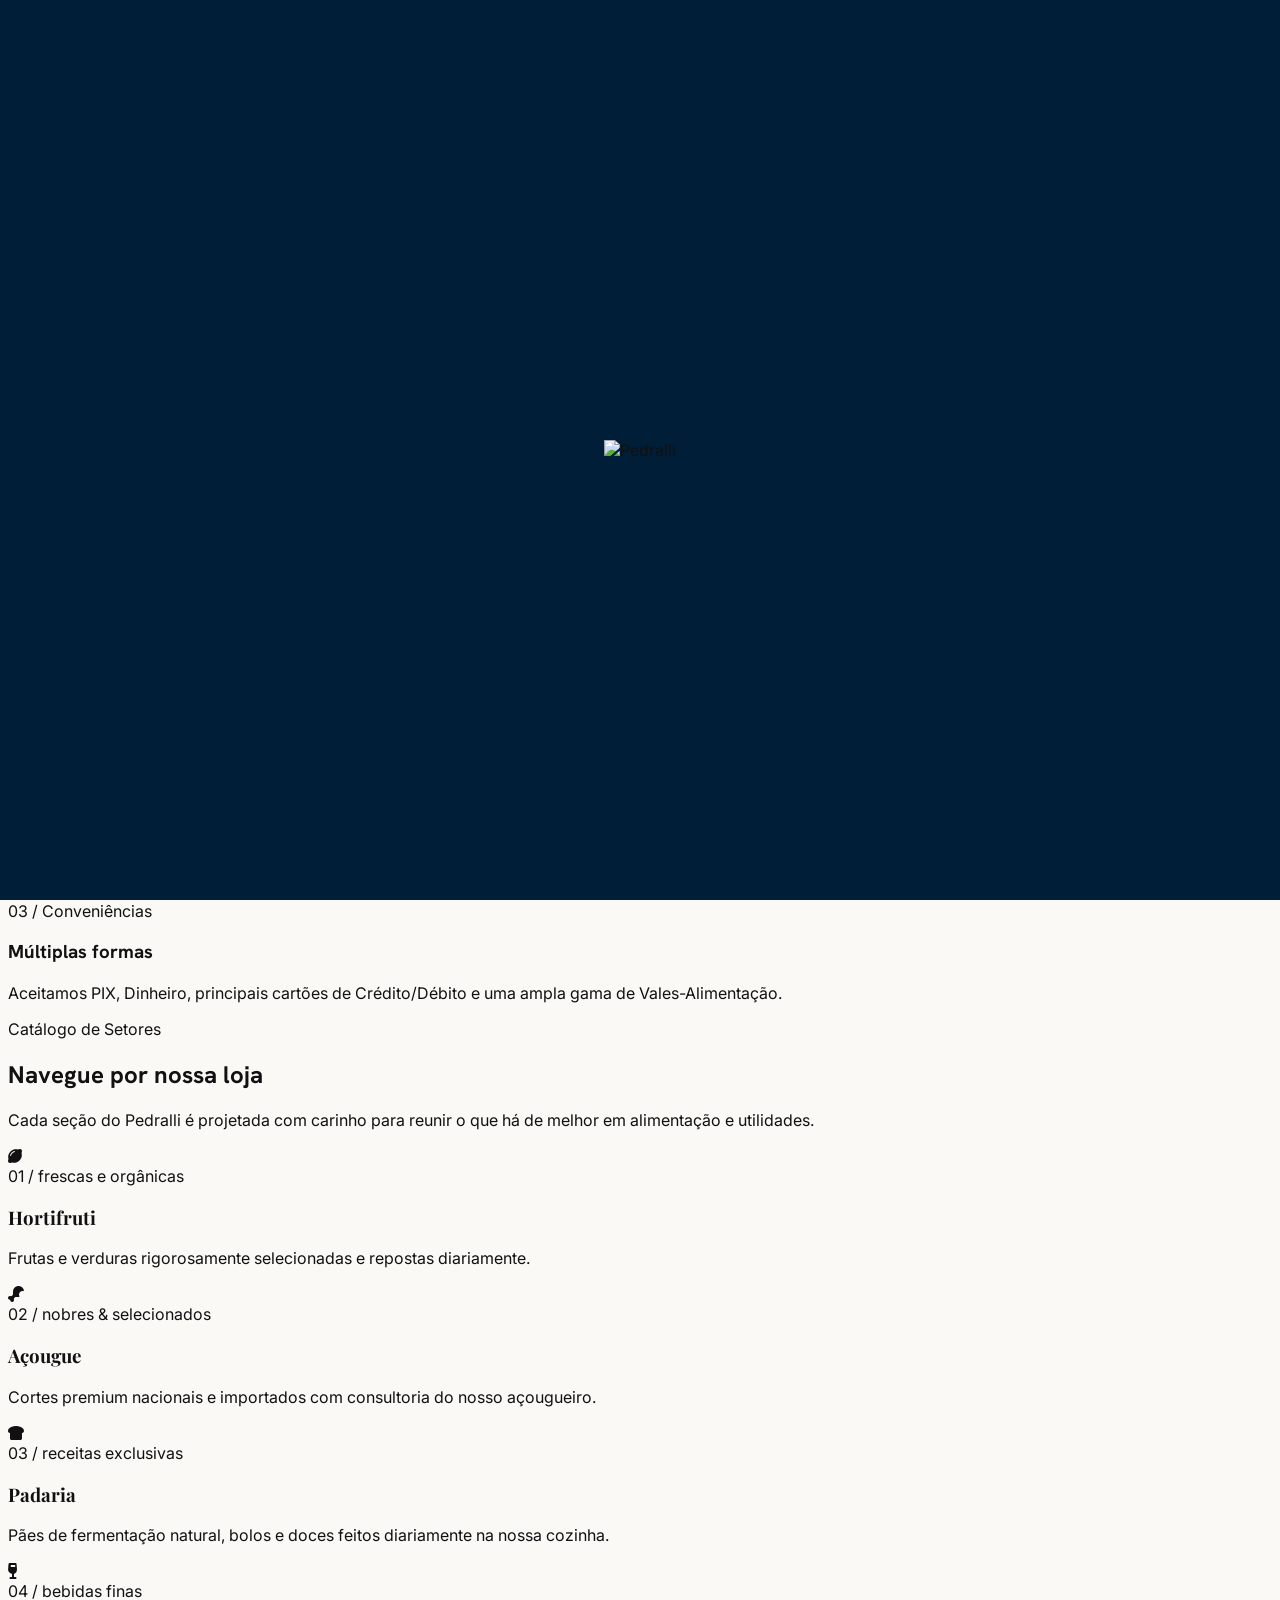
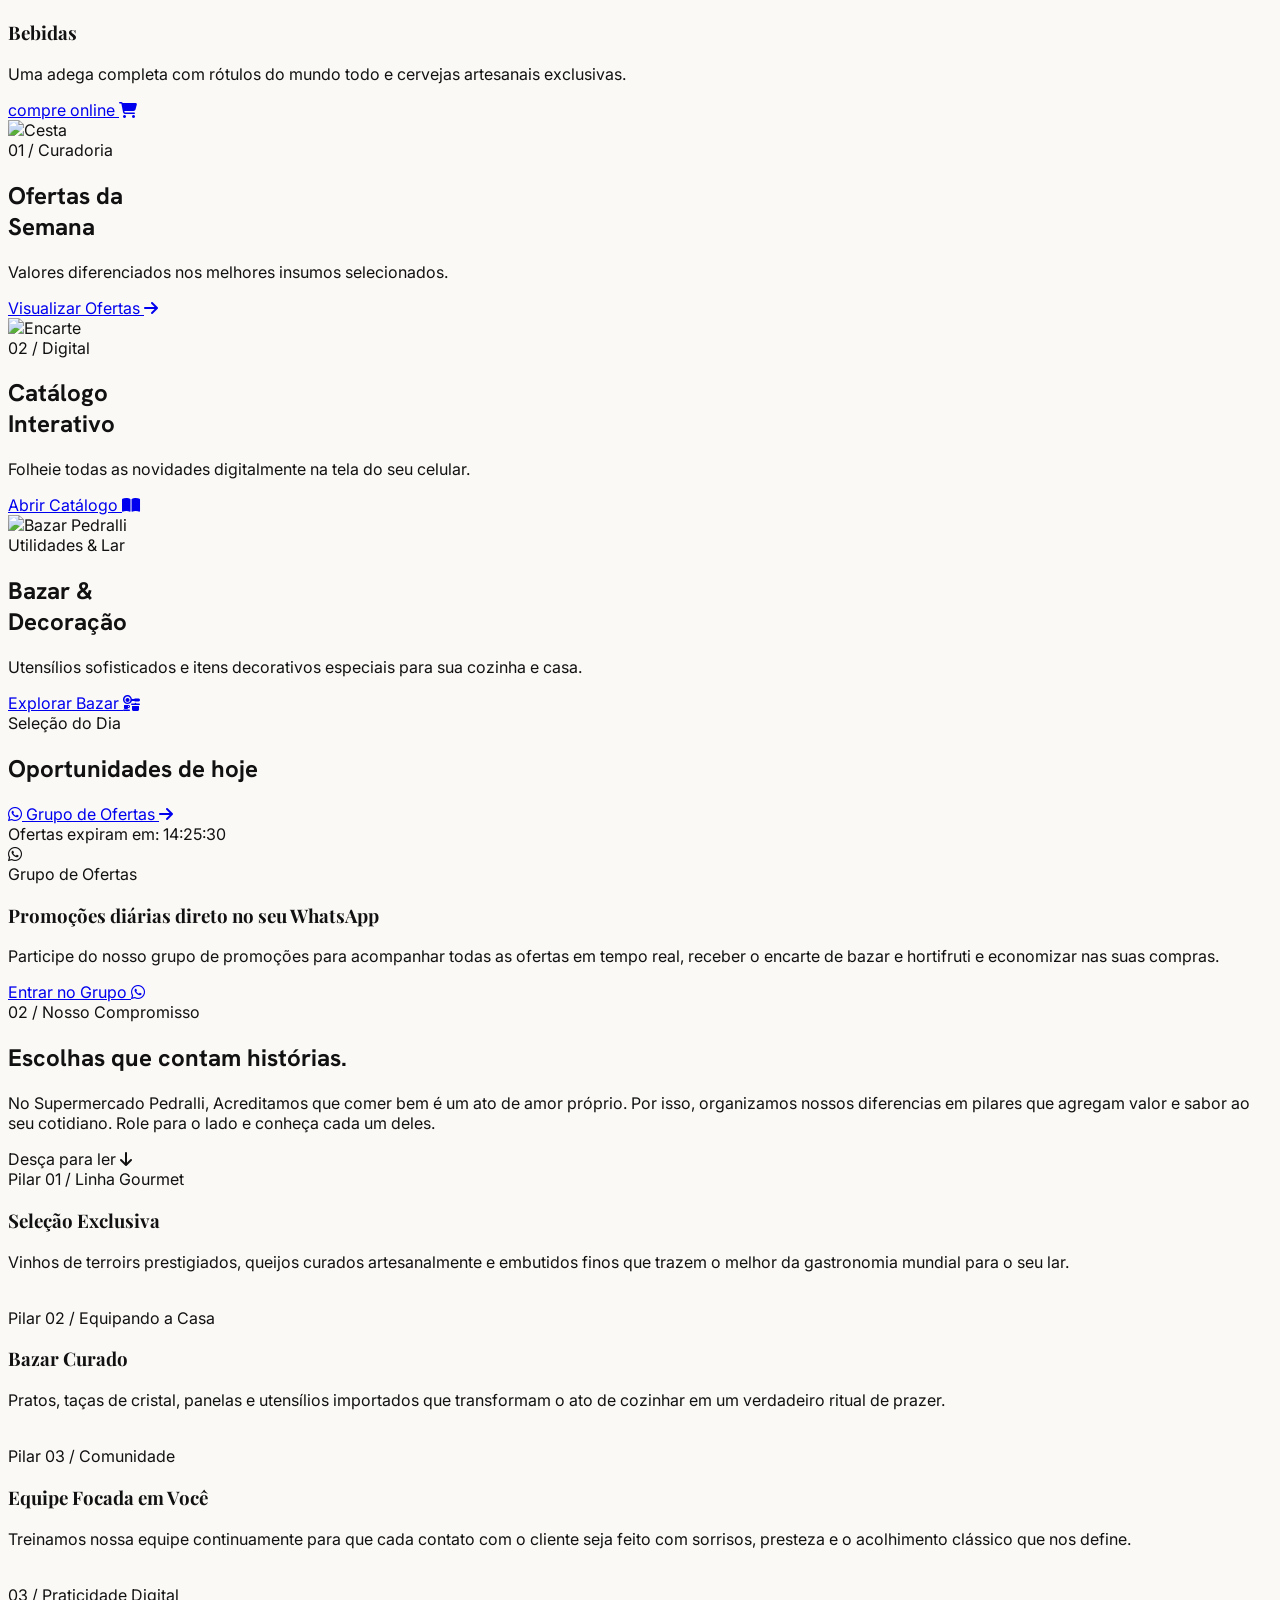
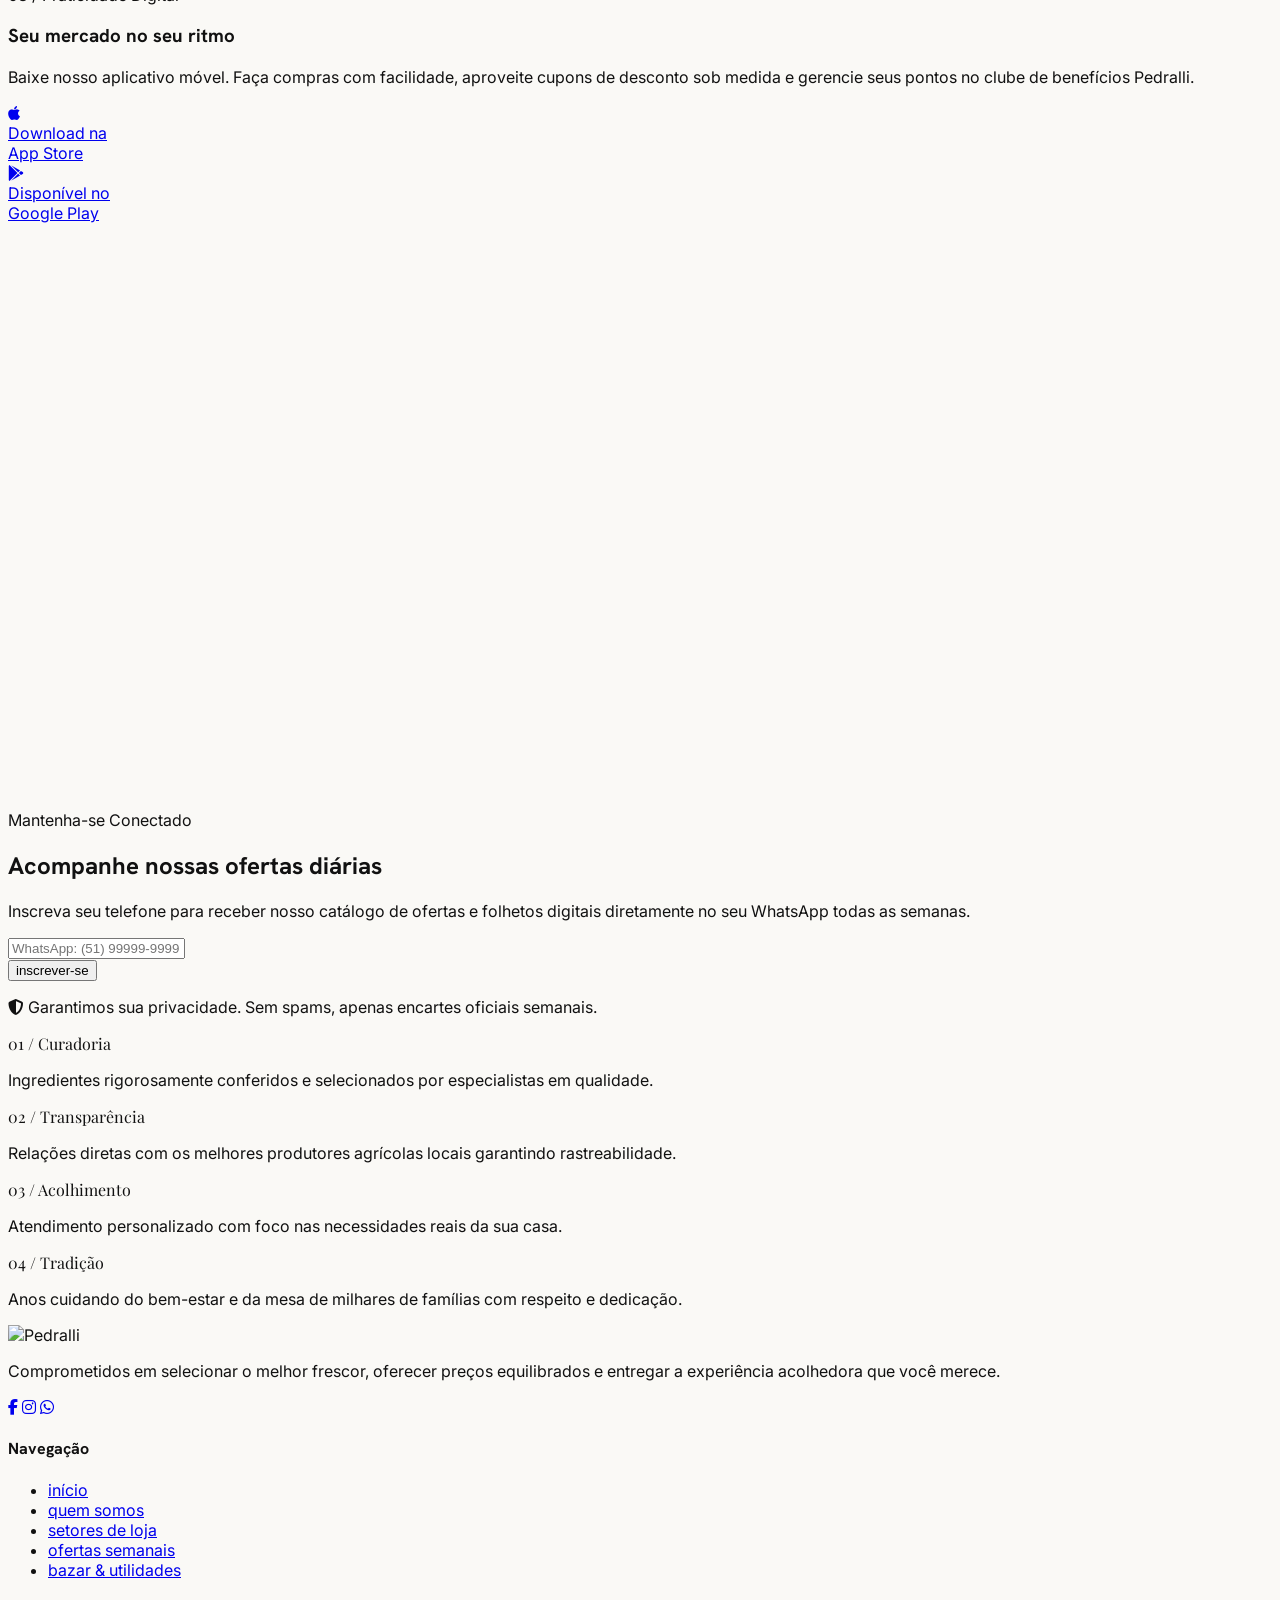
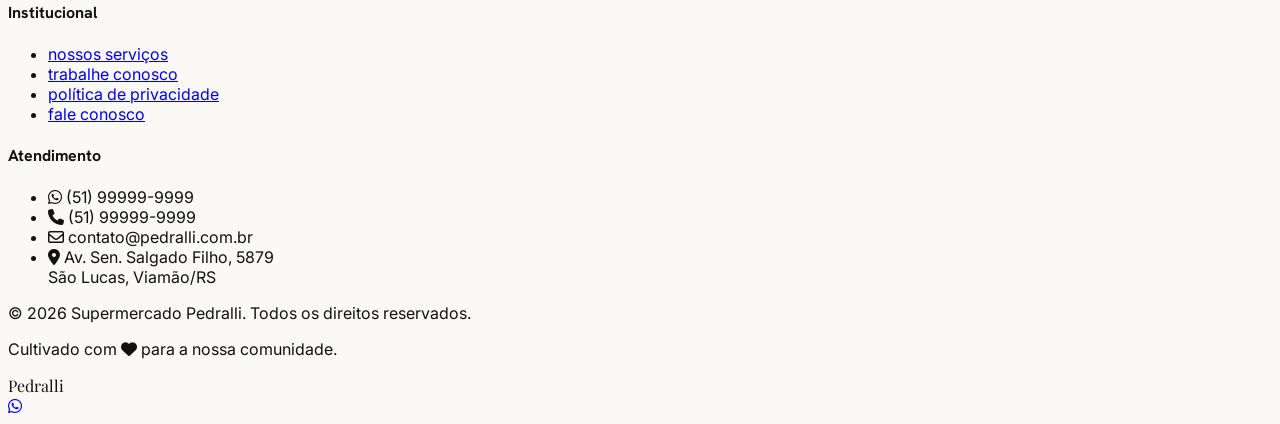
==== commit 59fd6e58: "Fix: Footer" ====
--- a/index.html
+++ b/index.html
@@ -574,10 +574,8 @@
       <div
         class="lg:col-span-7 rounded-3xl overflow-hidden shadow-2xl relative group bg-white/30 p-2 border border-white/20">
         <div
-          class="overflow-hidden rounded-2xl aspect-[4/3] sm:aspect-[16/10] flex justify-center items-end bg-[#002848] clip-reveal-wrap">
-          <img alt="App Pedralli"
-            class="w-full max-w-lg h-auto object-contain transform translate-y-6 sm:translate-y-12"
-            src="https://lh3.googleusercontent.com/aida-public/[base64]" />
+          class="overflow-hidden rounded-2xl aspect-[4/3] sm:aspect-[16/10] bg-[#002848] p-4 sm:p-6 clip-reveal-wrap">
+          <img alt="App Pedralli" class="w-full h-full object-cover rounded-xl" src="assets/app-mockup.jpg" />
         </div>
       </div>
 
@@ -668,9 +666,11 @@
         </p>
         <div class="flex gap-4">
           <a class="w-8 h-8 rounded-full border border-white/20 hover:border-white hover:bg-white hover:text-primary flex items-center justify-center transition-all duration-300"
-            href="#" aria-label="Facebook"><i class="fa-brands fa-facebook-f text-xs"></i></a>
+            href="https://www.facebook.com/pedrallipedralli/" aria-label="Facebook"><i
+              class="fa-brands fa-facebook-f text-xs"></i></a>
           <a class="w-8 h-8 rounded-full border border-white/20 hover:border-white hover:bg-white hover:text-primary flex items-center justify-center transition-all duration-300"
-            href="#" aria-label="Instagram"><i class="fa-brands fa-instagram text-xs"></i></a>
+            href="https://www.instagram.com/superpedralli?utm_source=ig_web_button_share_sheet&igsh=ZDNlZDc0MzIxNw=="
+            aria-label="Instagram"><i class="fa-brands fa-instagram text-xs"></i></a>
           <a class="w-8 h-8 rounded-full border border-white/20 hover:border-white hover:bg-white hover:text-primary flex items-center justify-center transition-all duration-300"
             href="#" aria-label="WhatsApp"><i class="fa-brands fa-whatsapp text-xs"></i></a>
         </div>
@@ -709,7 +709,7 @@
             contato@pedralli.com.br</li>
           <li class="flex items-start gap-2 leading-relaxed">
             <i class="fa-solid fa-location-dot text-white/40 mt-0.5"></i>
-            <span>Av. Sen. Salgado Filho, 5879<br />Centro, Cidade/UF</span>
+            <span>Av. Sen. Salgado Filho, 5879<br />São Lucas, Viamão/RS</span>
           </li>
         </ul>
       </div>
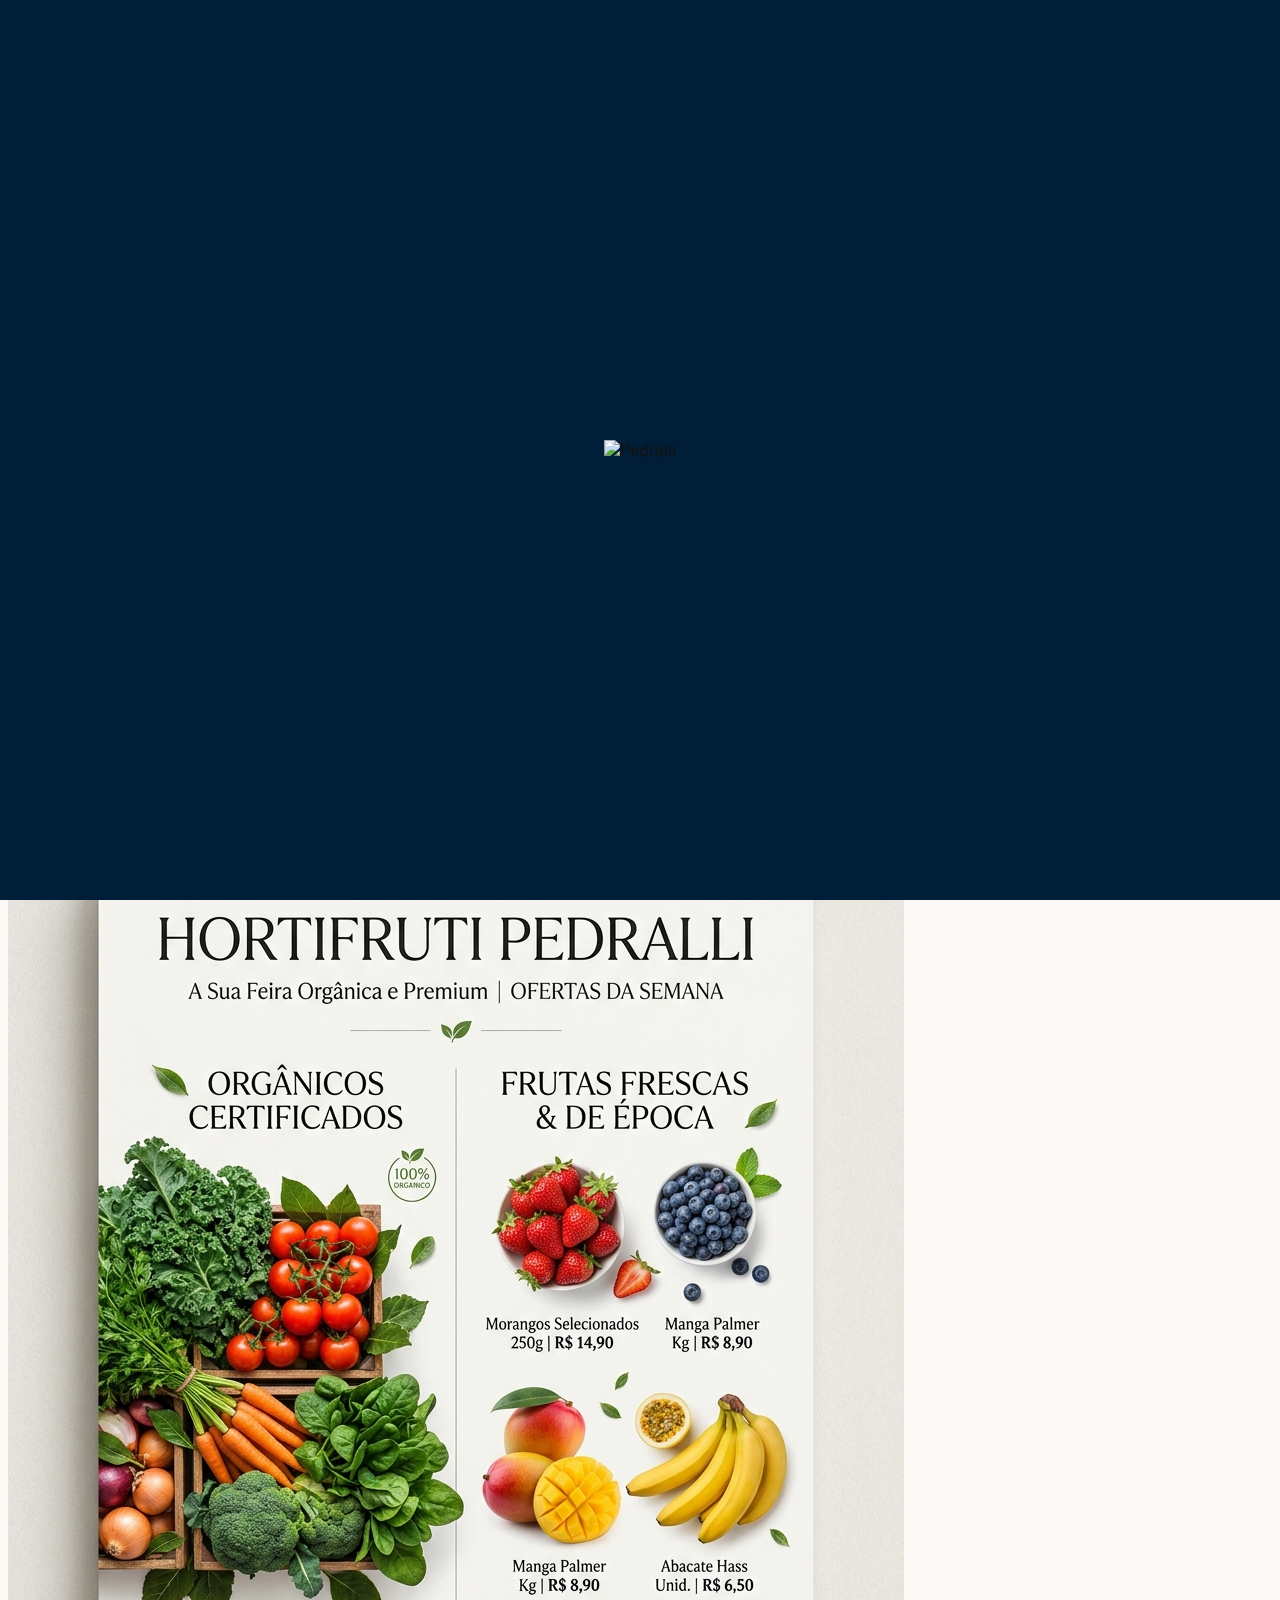
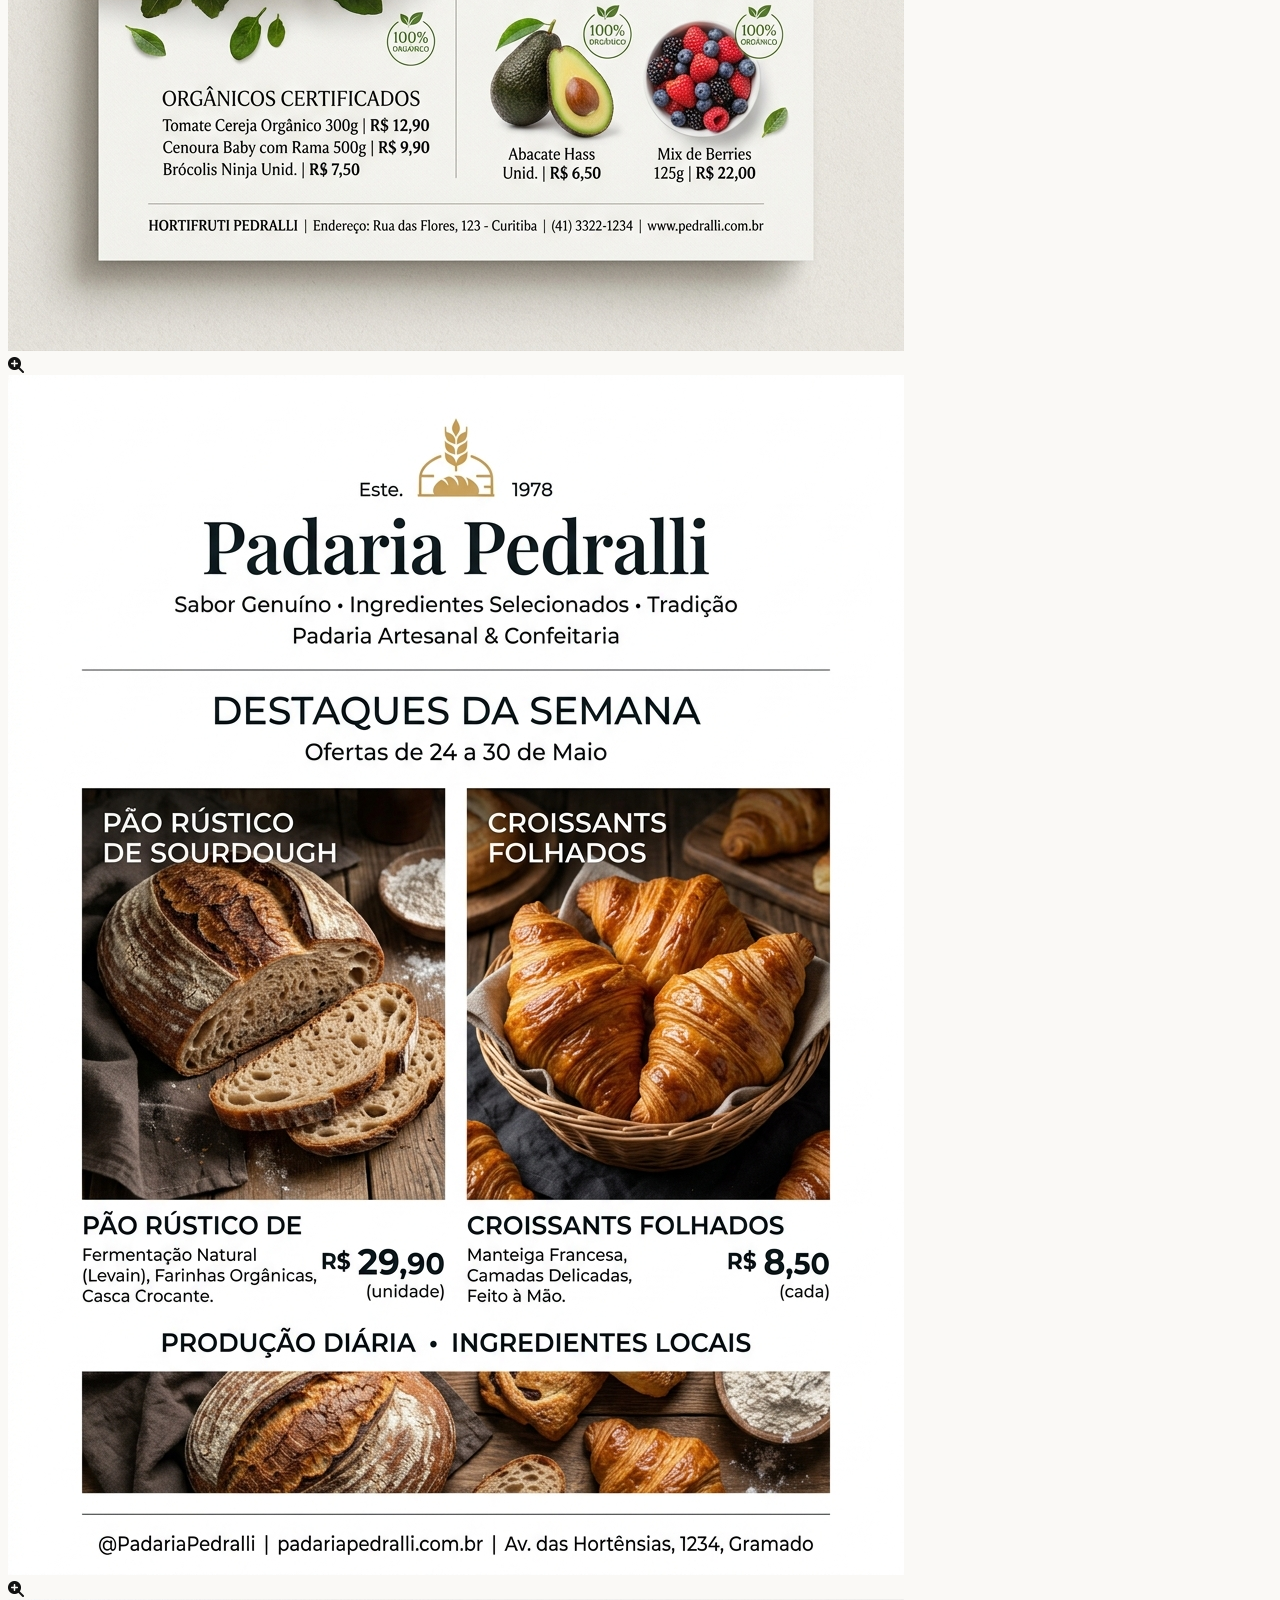
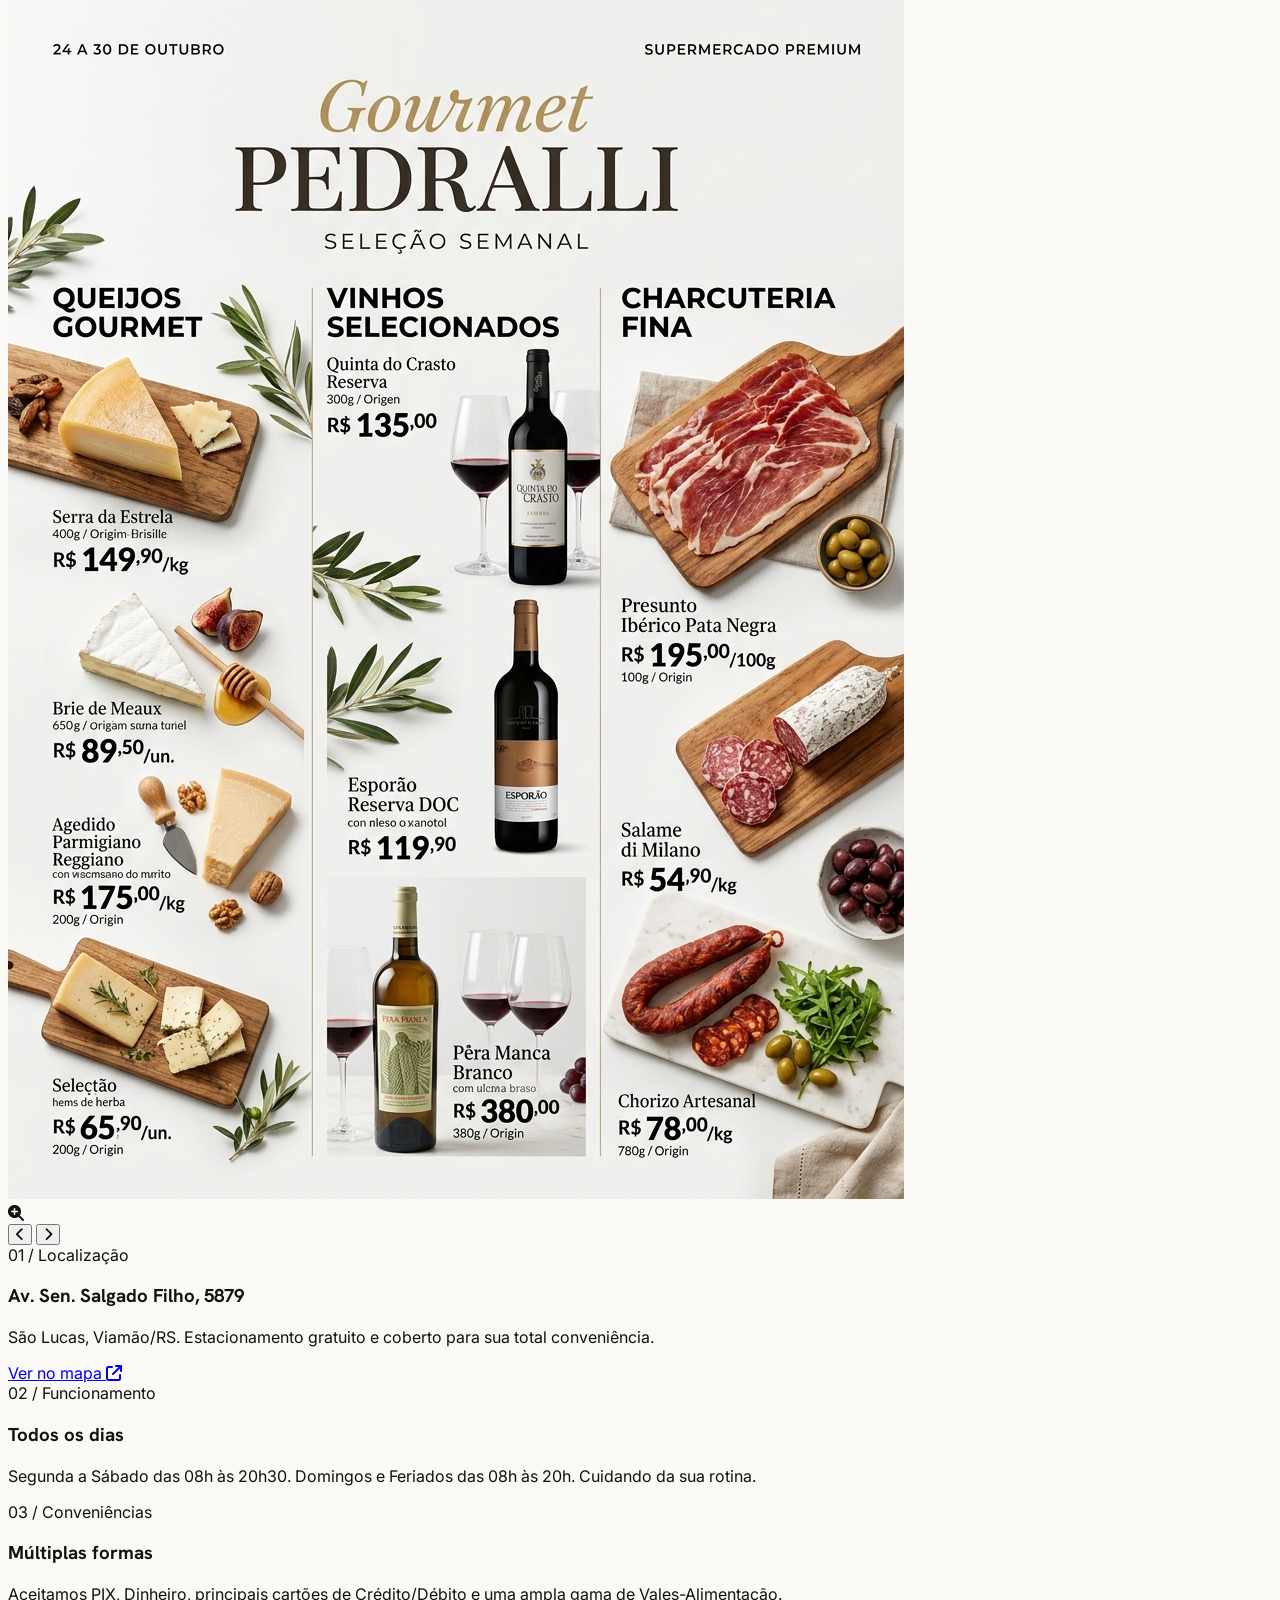
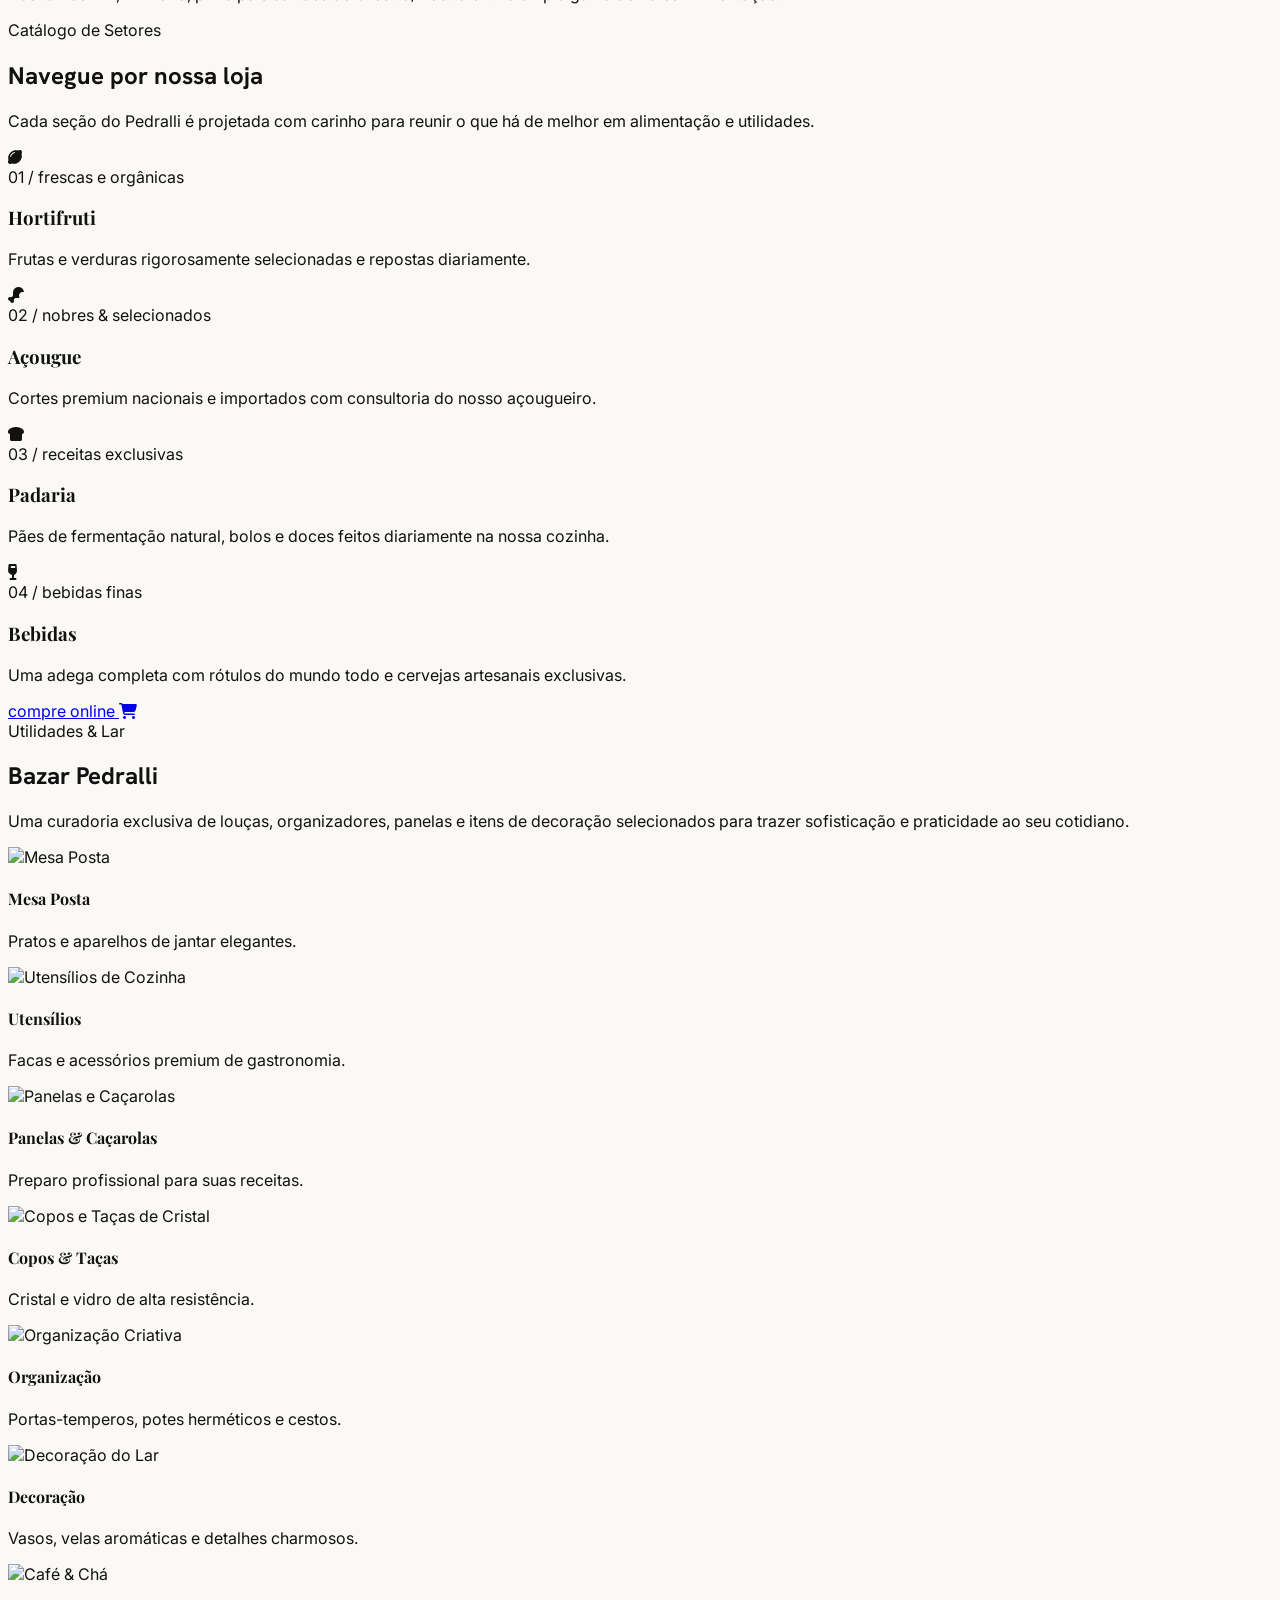
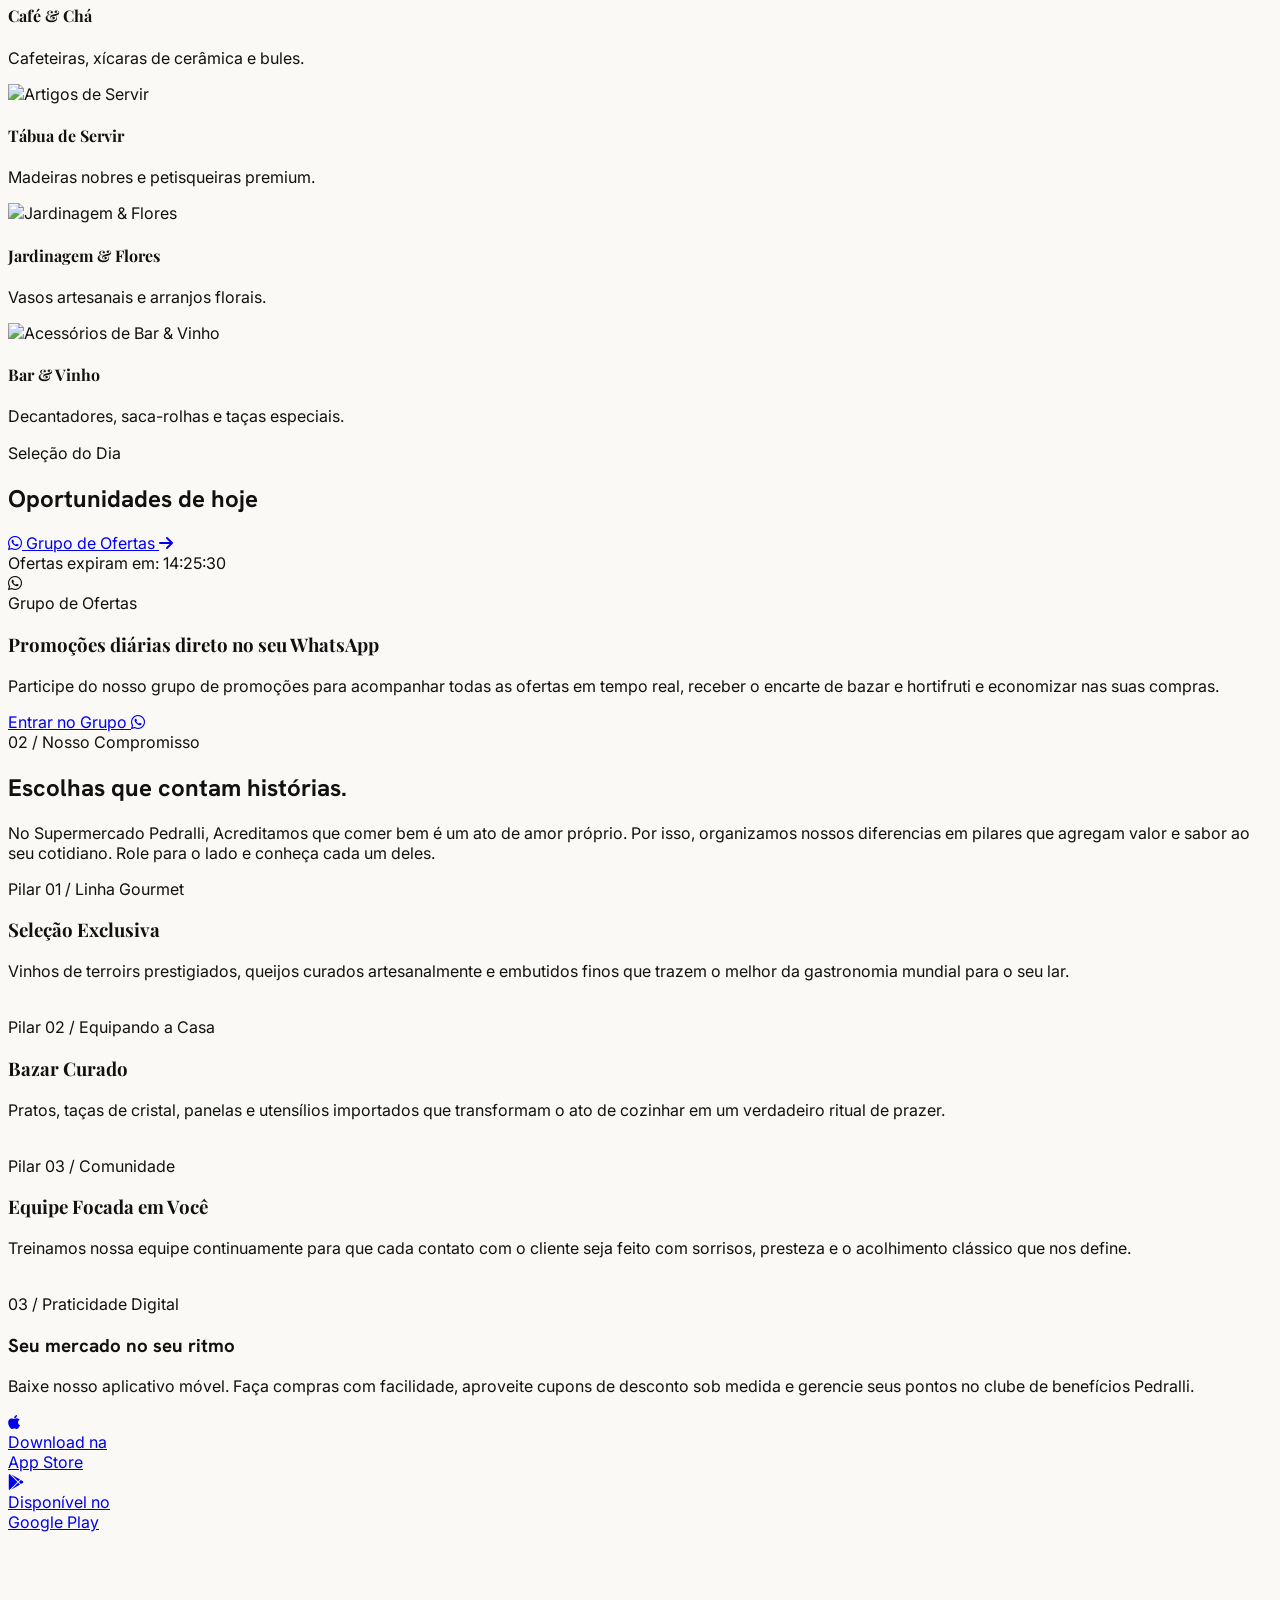
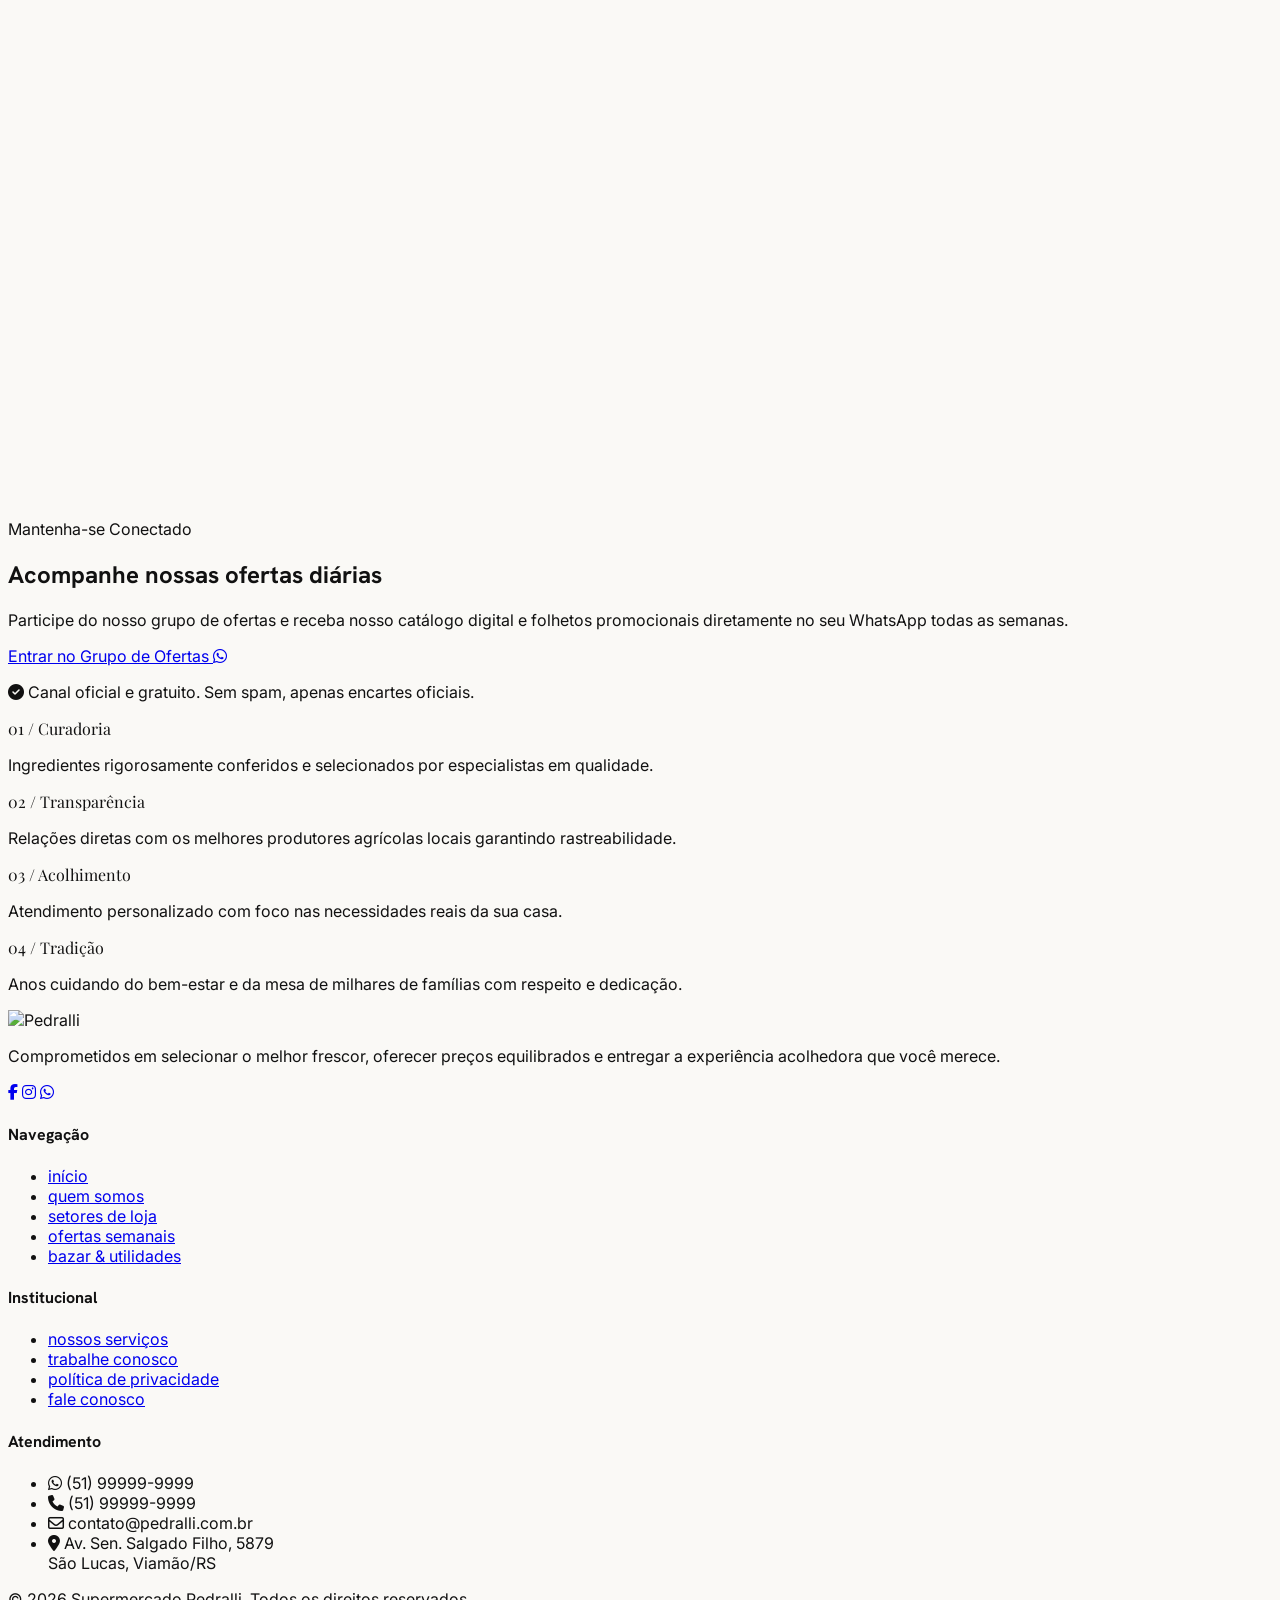
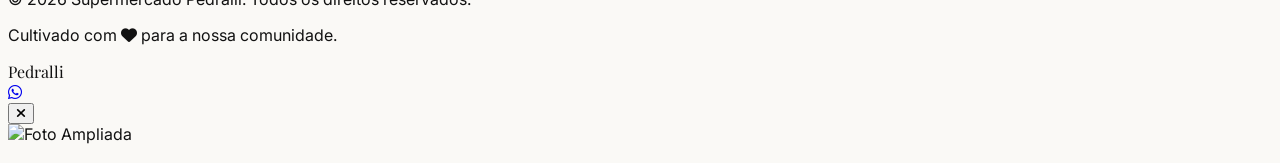
==== commit 4ee08c53: "feat: atualiza navbar, horario de funcionamento e adiciona link direto para grupo de whatsapp" ====
--- a/index.html
+++ b/index.html
@@ -46,10 +46,8 @@
         <li><a class="hover:text-gold-accent transition-colors block py-1.5" href="#">início</a></li>
         <li><a class="hover:text-gold-accent transition-colors block py-1.5" href="quem-somos.html">quem somos</a></li>
         <li><a class="hover:text-gold-accent transition-colors block py-1.5" href="#setores">setores</a></li>
-        <li><a class="hover:text-gold-accent transition-colors text-gold-accent block py-1.5"
-            href="#destaques">ofertas</a></li>
-        <li><a class="hover:text-gold-accent transition-colors block py-1.5" href="#bazar">bazar</a></li>
-        <li><a class="hover:text-gold-accent transition-colors block py-1.5" href="#setores">serviços</a></li>
+        <li><a class="hover:text-gold-accent transition-colors block py-1.5" href="#destaques">ofertas</a></li>
+        <li><a class="hover:text-gold-accent transition-colors text-gold-accent block py-1.5" href="#bazar">bazar</a></li>
         <li><a class="hover:text-gold-accent transition-colors block py-1.5" href="#contato">contato</a></li>
       </ul>
     </nav>
@@ -59,7 +57,7 @@
         WhatsApp <i class="fa-brands fa-whatsapp text-sm"></i>
       </a>
       <div class="text-[9px] tracking-[0.2em] uppercase text-white/40 text-center font-bold">
-        Segunda a Sábado: 08h às 21h | Domingo: 08h às 20h
+        Segunda a Sábado: 08h às 20h30 | Domingo e Feriados: 08h às 20h
       </div>
     </div>
   </div>
@@ -69,9 +67,9 @@
   <div
     class="bg-primary text-white py-3 px-6 border-b border-white/5 text-[10px] tracking-[0.25em] uppercase font-bold text-center">
     <div class="max-w-7xl mx-auto flex flex-col md:flex-row justify-between items-center gap-2">
-      <span>Curadoria selecionada para mercado e bazar na sua mesa</span>
+      <span class="hidden md:inline">Curadoria selecionada para mercado e bazar na sua mesa</span>
       <span class="hidden md:inline">•</span>
-      <span>Segunda a Sábado: 08h às 21h | Domingo: 08h às 20h</span>
+      <span>Segunda a Sábado: 08h às 20h30 | Domingo e Feriados: 08h às 20h</span>
     </div>
   </div>
   <!-- END: Top Banner Line -->
@@ -92,10 +90,8 @@
           <li><a class="awwwards-link text-primary font-bold" href="#">início</a></li>
           <li><a class="awwwards-link hover:text-primary transition-colors" href="quem-somos.html">quem somos</a></li>
           <li><a class="awwwards-link hover:text-primary transition-colors" href="#setores">setores</a></li>
-          <li><a class="awwwards-link hover:text-primary transition-colors text-gold-accent"
-              href="#destaques">ofertas</a></li>
-          <li><a class="awwwards-link hover:text-primary transition-colors" href="#bazar">bazar</a></li>
-          <li><a class="awwwards-link hover:text-primary transition-colors" href="#setores">serviços</a></li>
+          <li><a class="awwwards-link hover:text-primary transition-colors" href="#destaques">ofertas</a></li>
+          <li><a class="awwwards-link hover:text-primary transition-colors text-gold-accent" href="#bazar">bazar</a></li>
           <li><a class="awwwards-link hover:text-primary transition-colors" href="#contato">contato</a></li>
         </ul>
       </nav>
@@ -158,6 +154,7 @@
     </div>
   </section>
   <!-- END: Hero Section -->
+
 
   <!-- BEGIN: Scrolling Marquee -->
   <div class="bg-primary text-white py-6 overflow-hidden select-none border-y border-white/5">
@@ -195,6 +192,74 @@
   </div>
   <!-- END: Scrolling Marquee -->
 
+  <!-- BEGIN: Encartes de Ofertas (Carousel with Google Drive connection) -->
+  <section id="encartes" class="max-w-7xl mx-auto px-4 sm:px-6 py-16 sm:py-24 relative">
+    <div class="flex flex-col lg:flex-row justify-between items-start lg:items-end mb-12 gap-6">
+      <div class="space-y-3">
+        <span class="text-gold-accent text-xs font-bold tracking-[0.25em] uppercase">Encartes da Semana</span>
+        <h2 class="text-reveal text-4xl sm:text-5xl font-light text-primary leading-tight">
+          Nossas Ofertas do Grupo
+        </h2>
+      </div>
+      <div class="space-y-2 max-w-md">
+        <p class="text-sm text-primary/75 font-light leading-relaxed">
+          Arraste para os lados ou clique nas fotos para ampliá-las e ver os detalhes. Estas ofertas também são postadas em primeira mão no nosso WhatsApp!
+        </p>
+        <a href="https://chat.whatsapp.com/seu-grupo-aqui" target="_blank" class="inline-flex items-center gap-1.5 text-xs font-bold uppercase tracking-wider text-primary hover:text-gold-accent transition-colors">
+          Entrar no grupo de ofertas <i class="fa-brands fa-whatsapp text-sm text-[#25D366]"></i>
+        </a>
+      </div>
+    </div>
+
+    <!-- Carousel Container -->
+    <div class="relative overflow-hidden group/carousel py-4 px-1" id="flyer-carousel-container">
+      
+      <!-- Slider Track -->
+      <div class="flex gap-6 overflow-x-auto scrollbar-hide snap-x snap-mandatory scroll-smooth touch-pan-x" id="flyer-carousel-track">
+        
+        <!-- Slide 1 (Hortifruti) -->
+        <div class="snap-start shrink-0 w-[280px] sm:w-[320px] aspect-[3/4] rounded-3xl overflow-hidden border border-outline-variant/60 bg-surface shadow-md hover:shadow-xl hover:-translate-y-2 transition-all duration-500 cursor-pointer flyer-slide relative" data-title="Ofertas de Hortifruti" data-desc="Verduras e frutas frescas direto do produtor.">
+          <img alt="Hortifruti Pedralli" class="w-full h-full object-cover" src="assets/ofertas/flyer_hortifruti.jpg" loading="lazy" />
+          <div class="absolute inset-0 bg-primary/20 opacity-0 hover:opacity-100 flex items-center justify-center transition-opacity duration-300">
+            <span class="w-12 h-12 rounded-full bg-white text-primary flex items-center justify-center shadow-lg transform scale-90 hover:scale-100 transition-all duration-300">
+              <i class="fa-solid fa-magnifying-glass-plus text-sm"></i>
+            </span>
+          </div>
+        </div>
+
+        <!-- Slide 2 (Padaria) -->
+        <div class="snap-start shrink-0 w-[280px] sm:w-[320px] aspect-[3/4] rounded-3xl overflow-hidden border border-outline-variant/60 bg-surface shadow-md hover:shadow-xl hover:-translate-y-2 transition-all duration-500 cursor-pointer flyer-slide relative" data-title="Ofertas de Padaria" data-desc="Pães artesanais e confeitaria fina diária.">
+          <img alt="Padaria Pedralli" class="w-full h-full object-cover" src="assets/ofertas/flyer_padaria.jpg" loading="lazy" />
+          <div class="absolute inset-0 bg-primary/20 opacity-0 hover:opacity-100 flex items-center justify-center transition-opacity duration-300">
+            <span class="w-12 h-12 rounded-full bg-white text-primary flex items-center justify-center shadow-lg transform scale-90 hover:scale-100 transition-all duration-300">
+              <i class="fa-solid fa-magnifying-glass-plus text-sm"></i>
+            </span>
+          </div>
+        </div>
+
+        <!-- Slide 3 (Gourmet) -->
+        <div class="snap-start shrink-0 w-[280px] sm:w-[320px] aspect-[3/4] rounded-3xl overflow-hidden border border-outline-variant/60 bg-surface shadow-md hover:shadow-xl hover:-translate-y-2 transition-all duration-500 cursor-pointer flyer-slide relative" data-title="Seleção Gourmet" data-desc="Vinhos premium e queijos nobres para sua mesa.">
+          <img alt="Gourmet Pedralli" class="w-full h-full object-cover" src="assets/ofertas/flyer_gourmet.jpg" loading="lazy" />
+          <div class="absolute inset-0 bg-primary/20 opacity-0 hover:opacity-100 flex items-center justify-center transition-opacity duration-300">
+            <span class="w-12 h-12 rounded-full bg-white text-primary flex items-center justify-center shadow-lg transform scale-90 hover:scale-100 transition-all duration-300">
+              <i class="fa-solid fa-magnifying-glass-plus text-sm"></i>
+            </span>
+          </div>
+        </div>
+
+      </div>
+
+      <!-- Navigation Arrows -->
+      <button id="carousel-prev" class="absolute left-4 top-1/2 -translate-y-1/2 w-12 h-12 rounded-full bg-white/90 backdrop-blur-sm border border-outline-variant/60 shadow-lg flex items-center justify-center text-primary opacity-0 group-hover/carousel:opacity-100 hover:bg-gold-accent hover:text-white transition-all duration-300 z-10" aria-label="Anterior">
+        <i class="fa-solid fa-chevron-left text-sm"></i>
+      </button>
+      <button id="carousel-next" class="absolute right-4 top-1/2 -translate-y-1/2 w-12 h-12 rounded-full bg-white/90 backdrop-blur-sm border border-outline-variant/60 shadow-lg flex items-center justify-center text-primary opacity-0 group-hover/carousel:opacity-100 hover:bg-gold-accent hover:text-white transition-all duration-300 z-10" aria-label="Próximo">
+        <i class="fa-solid fa-chevron-right text-sm"></i>
+      </button>
+    </div>
+  </section>
+  <!-- END: Encartes de Ofertas -->
+
   <!-- BEGIN: Store Info Strip -->
   <section
     class="max-w-7xl mx-auto px-4 sm:px-6 py-12 sm:py-20 grid grid-cols-1 md:grid-cols-3 gap-8 md:gap-12 border-b border-outline-variant/40">
@@ -215,7 +280,7 @@
       <div class="text-xs font-bold tracking-widest uppercase text-gold-accent">02 / Funcionamento</div>
       <h3 class="text-xl font-bold text-primary text-reveal">Todos os dias</h3>
       <p class="text-xs sm:text-sm text-primary/65 leading-relaxed font-light">
-        Segunda a Sábado das 08h às 21h. Domingos e Feriados das 08h às 20h. Cuidando da sua rotina.
+        Segunda a Sábado das 08h às 20h30. Domingos e Feriados das 08h às 20h. Cuidando da sua rotina.
       </p>
     </div>
 
@@ -325,83 +390,122 @@
   </section>
   <!-- END: Setores Section -->
 
-  <!-- BEGIN: Highlight Grid -->
-  <section id="bazar" class="max-w-7xl mx-auto px-4 sm:px-6 py-16 sm:py-24 grid grid-cols-1 lg:grid-cols-3 gap-8">
-
-    <!-- Highlight 1: Ofertas -->
-    <div
-      class="bg-primary text-white rounded-3xl p-6 sm:p-8 md:p-10 flex flex-col justify-between min-h-[300px] relative overflow-hidden group">
-      <div
-        class="absolute -right-6 -bottom-6 opacity-15 transform group-hover:scale-110 group-hover:-rotate-12 transition-transform duration-700">
-        <img alt="Cesta" class="w-48 h-auto"
-          src="https://lh3.googleusercontent.com/aida-public/[base64]" />
-      </div>
-      <div class="space-y-3 relative z-10">
-        <span
-          class="text-[9px] font-bold tracking-widest uppercase border border-white/20 px-3 py-1 rounded-full bg-white/5">01
-          / Curadoria</span>
-        <h2 class="text-3xl font-extrabold tracking-tight leading-tight">Ofertas da<br />Semana</h2>
-        <p class="text-white/70 text-xs sm:text-sm font-light">Valores diferenciados nos melhores insumos selecionados.
-        </p>
-      </div>
-      <div class="relative z-10 pt-8">
-        <a class="bg-white text-primary hover:bg-gold-accent hover:text-white px-7 py-3 rounded-full font-bold text-xs uppercase tracking-wider transition-all duration-300 inline-flex items-center gap-2"
-          href="#">
-          Visualizar Ofertas <i class="fa-solid fa-arrow-right"></i>
-        </a>
-      </div>
-    </div>
-
-    <!-- Highlight 2: Encarte -->
-    <div
-      class="bg-white text-primary rounded-3xl p-6 sm:p-8 md:p-10 flex flex-col justify-between min-h-[300px] relative overflow-hidden group border border-outline-variant/60">
-      <div
-        class="absolute -right-6 -bottom-6 opacity-20 transform group-hover:scale-110 group-hover:-rotate-12 transition-transform duration-700">
-        <img alt="Encarte" class="w-44 h-auto"
-          src="https://lh3.googleusercontent.com/aida-public/[base64]" />
-      </div>
-      <div class="space-y-3 relative z-10">
-        <span
-          class="text-[9px] font-bold tracking-widest uppercase border border-primary/10 px-3 py-1 rounded-full bg-primary/5">02
-          / Digital</span>
-        <h2 class="text-3xl font-extrabold tracking-tight leading-tight">Catálogo<br />Interativo</h2>
-        <p class="text-primary/75 text-xs sm:text-sm font-light">Folheie todas as novidades digitalmente na tela do seu
-          celular.</p>
-      </div>
-      <div class="relative z-10 pt-8">
-        <a class="bg-primary text-white hover:bg-gold-accent hover:text-white px-7 py-3 rounded-full font-bold text-xs uppercase tracking-wider transition-all duration-300 inline-flex items-center gap-2"
-          href="#">
-          Abrir Catálogo <i class="fa-solid fa-book-open"></i>
-        </a>
-      </div>
-    </div>
-
-    <!-- Highlight 3: Bazar -->
-    <div
-      class="bg-white border border-outline-variant/60 rounded-3xl p-6 sm:p-8 md:p-10 flex flex-col justify-between min-h-[300px] relative overflow-hidden group">
-      <div
-        class="absolute -right-8 -bottom-8 opacity-25 transform group-hover:scale-105 transition-transform duration-700">
-        <img alt="Bazar Pedralli" class="w-48 h-48 rounded-full object-cover shadow-inner"
-          src="https://lh3.googleusercontent.com/aida-public/[base64]" />
-      </div>
-      <div class="space-y-3 relative z-10">
-        <span
-          class="bg-amber-100 text-amber-800 px-3 py-1 rounded-full text-[9px] font-bold tracking-widest uppercase border border-amber-200">Utilidades
-          & Lar</span>
-        <h2 class="text-3xl font-extrabold text-primary leading-tight">Bazar &<br />Decoração</h2>
-        <p class="text-primary/75 text-xs sm:text-sm font-light">Utensílios sofisticados e itens decorativos especiais
-          para sua cozinha e casa.</p>
-      </div>
-      <div class="relative z-10 pt-8">
-        <a class="border border-primary text-primary hover:bg-primary hover:text-white px-7 py-3 rounded-full font-bold text-xs uppercase tracking-wider transition-all duration-300 inline-flex items-center gap-2"
-          href="#">
-          Explorar Bazar <i class="fa-solid fa-kitchen-set"></i>
-        </a>
-      </div>
-    </div>
-
+  <!-- BEGIN: Bazar Curado Section (GSAP Scroll-Linked Horizontal Carousel) -->
+  <section id="bazar" class="py-16 sm:py-24 border-t border-outline-variant/40 bg-surface overflow-hidden relative w-full">
+    <div class="max-w-7xl mx-auto px-4 sm:px-6 mb-12">
+      <div class="flex flex-col lg:flex-row justify-between items-start lg:items-end gap-6">
+        <div class="space-y-3">
+          <span class="text-gold-accent text-xs font-bold tracking-[0.25em] uppercase">Utilidades & Lar</span>
+          <h2 class="text-reveal text-4xl sm:text-5xl font-light text-primary leading-tight">
+            Bazar Pedralli
+          </h2>
+        </div>
+        <div class="max-w-md">
+          <p class="text-sm text-primary/75 font-light leading-relaxed">
+            Uma curadoria exclusiva de louças, organizadores, panelas e itens de decoração selecionados para trazer sofisticação e praticidade ao seu cotidiano.
+          </p>
+        </div>
+      </div>
+    </div>
+
+    <!-- Horizontal Scrolling Track Container -->
+    <div class="w-full relative flex items-center overflow-hidden py-4" id="bazar-scroll-container">
+      <div class="flex gap-6 px-4 sm:px-6 w-max" id="bazar-scroll-track" style="will-change: transform;">
+        
+        <!-- Item 1 -->
+        <div class="w-[280px] sm:w-[350px] aspect-[4/3] rounded-3xl overflow-hidden border border-outline-variant/60 bg-surface-container relative group shadow-sm hover:shadow-lg transition-all duration-500 shrink-0">
+          <img alt="Mesa Posta" class="w-full h-full object-cover group-hover:scale-105 transition-transform duration-700" src="https://images.unsplash.com/photo-1610701596007-11502861dcfa?auto=format&fit=crop&q=80&w=600" loading="lazy" />
+          <div class="absolute inset-0 bg-gradient-to-t from-primary/60 via-transparent to-transparent flex flex-col justify-end p-6 text-white">
+            <h4 class="font-bold text-lg font-serif-editorial italic">Mesa Posta</h4>
+            <p class="text-xs text-white/80 font-light mt-1">Pratos e aparelhos de jantar elegantes.</p>
+          </div>
+        </div>
+
+        <!-- Item 2 -->
+        <div class="w-[280px] sm:w-[350px] aspect-[4/3] rounded-3xl overflow-hidden border border-outline-variant/60 bg-surface-container relative group shadow-sm hover:shadow-lg transition-all duration-500 shrink-0">
+          <img alt="Utensílios de Cozinha" class="w-full h-full object-cover group-hover:scale-105 transition-transform duration-700" src="https://images.unsplash.com/photo-1556910103-1c02745aae4d?auto=format&fit=crop&q=80&w=600" loading="lazy" />
+          <div class="absolute inset-0 bg-gradient-to-t from-primary/60 via-transparent to-transparent flex flex-col justify-end p-6 text-white">
+            <h4 class="font-bold text-lg font-serif-editorial italic">Utensílios</h4>
+            <p class="text-xs text-white/80 font-light mt-1">Facas e acessórios premium de gastronomia.</p>
+          </div>
+        </div>
+
+        <!-- Item 3 -->
+        <div class="w-[280px] sm:w-[350px] aspect-[4/3] rounded-3xl overflow-hidden border border-outline-variant/60 bg-surface-container relative group shadow-sm hover:shadow-lg transition-all duration-500 shrink-0">
+          <img alt="Panelas e Caçarolas" class="w-full h-full object-cover group-hover:scale-105 transition-transform duration-700" src="https://images.unsplash.com/photo-1584269600464-37b1b58a9fe7?auto=format&fit=crop&q=80&w=600" loading="lazy" />
+          <div class="absolute inset-0 bg-gradient-to-t from-primary/60 via-transparent to-transparent flex flex-col justify-end p-6 text-white">
+            <h4 class="font-bold text-lg font-serif-editorial italic">Panelas & Caçarolas</h4>
+            <p class="text-xs text-white/80 font-light mt-1">Preparo profissional para suas receitas.</p>
+          </div>
+        </div>
+
+        <!-- Item 4 -->
+        <div class="w-[280px] sm:w-[350px] aspect-[4/3] rounded-3xl overflow-hidden border border-outline-variant/60 bg-surface-container relative group shadow-sm hover:shadow-lg transition-all duration-500 shrink-0">
+          <img alt="Copos e Taças de Cristal" class="w-full h-full object-cover group-hover:scale-105 transition-transform duration-700" src="https://images.unsplash.com/photo-1577926473059-e91d58296a20?auto=format&fit=crop&q=80&w=600" loading="lazy" />
+          <div class="absolute inset-0 bg-gradient-to-t from-primary/60 via-transparent to-transparent flex flex-col justify-end p-6 text-white">
+            <h4 class="font-bold text-lg font-serif-editorial italic">Copos & Taças</h4>
+            <p class="text-xs text-white/80 font-light mt-1">Cristal e vidro de alta resistência.</p>
+          </div>
+        </div>
+
+        <!-- Item 5 -->
+        <div class="w-[280px] sm:w-[350px] aspect-[4/3] rounded-3xl overflow-hidden border border-outline-variant/60 bg-surface-container relative group shadow-sm hover:shadow-lg transition-all duration-500 shrink-0">
+          <img alt="Organização Criativa" class="w-full h-full object-cover group-hover:scale-105 transition-transform duration-700" src="https://images.unsplash.com/photo-1590794056226-79ef3a8147e1?auto=format&fit=crop&q=80&w=600" loading="lazy" />
+          <div class="absolute inset-0 bg-gradient-to-t from-primary/60 via-transparent to-transparent flex flex-col justify-end p-6 text-white">
+            <h4 class="font-bold text-lg font-serif-editorial italic">Organização</h4>
+            <p class="text-xs text-white/80 font-light mt-1">Portas-temperos, potes herméticos e cestos.</p>
+          </div>
+        </div>
+
+        <!-- Item 6 -->
+        <div class="w-[280px] sm:w-[350px] aspect-[4/3] rounded-3xl overflow-hidden border border-outline-variant/60 bg-surface-container relative group shadow-sm hover:shadow-lg transition-all duration-500 shrink-0">
+          <img alt="Decoração do Lar" class="w-full h-full object-cover group-hover:scale-105 transition-transform duration-700" src="https://images.unsplash.com/photo-1603179212557-ae07204551a1?auto=format&fit=crop&q=80&w=600" loading="lazy" />
+          <div class="absolute inset-0 bg-gradient-to-t from-primary/60 via-transparent to-transparent flex flex-col justify-end p-6 text-white">
+            <h4 class="font-bold text-lg font-serif-editorial italic">Decoração</h4>
+            <p class="text-xs text-white/80 font-light mt-1">Vasos, velas aromáticas e detalhes charmosos.</p>
+          </div>
+        </div>
+
+        <!-- Item 7 -->
+        <div class="w-[280px] sm:w-[350px] aspect-[4/3] rounded-3xl overflow-hidden border border-outline-variant/60 bg-surface-container relative group shadow-sm hover:shadow-lg transition-all duration-500 shrink-0">
+          <img alt="Café & Chá" class="w-full h-full object-cover group-hover:scale-105 transition-transform duration-700" src="https://images.unsplash.com/photo-1514432324607-a09d9b4aefdd?auto=format&fit=crop&q=80&w=600" loading="lazy" />
+          <div class="absolute inset-0 bg-gradient-to-t from-primary/60 via-transparent to-transparent flex flex-col justify-end p-6 text-white">
+            <h4 class="font-bold text-lg font-serif-editorial italic">Café & Chá</h4>
+            <p class="text-xs text-white/80 font-light mt-1">Cafeteiras, xícaras de cerâmica e bules.</p>
+          </div>
+        </div>
+
+        <!-- Item 8 -->
+        <div class="w-[280px] sm:w-[350px] aspect-[4/3] rounded-3xl overflow-hidden border border-outline-variant/60 bg-surface-container relative group shadow-sm hover:shadow-lg transition-all duration-500 shrink-0">
+          <img alt="Artigos de Servir" class="w-full h-full object-cover group-hover:scale-105 transition-transform duration-700" src="https://images.unsplash.com/photo-1581873372796-635b67ca2008?auto=format&fit=crop&q=80&w=600" loading="lazy" />
+          <div class="absolute inset-0 bg-gradient-to-t from-primary/60 via-transparent to-transparent flex flex-col justify-end p-6 text-white">
+            <h4 class="font-bold text-lg font-serif-editorial italic">Tábua de Servir</h4>
+            <p class="text-xs text-white/80 font-light mt-1">Madeiras nobres e petisqueiras premium.</p>
+          </div>
+        </div>
+
+        <!-- Item 9 -->
+        <div class="w-[280px] sm:w-[350px] aspect-[4/3] rounded-3xl overflow-hidden border border-outline-variant/60 bg-surface-container relative group shadow-sm hover:shadow-lg transition-all duration-500 shrink-0">
+          <img alt="Jardinagem & Flores" class="w-full h-full object-cover group-hover:scale-105 transition-transform duration-700" src="https://images.unsplash.com/photo-1485955900006-10f4d324d411?auto=format&fit=crop&q=80&w=600" loading="lazy" />
+          <div class="absolute inset-0 bg-gradient-to-t from-primary/60 via-transparent to-transparent flex flex-col justify-end p-6 text-white">
+            <h4 class="font-bold text-lg font-serif-editorial italic">Jardinagem & Flores</h4>
+            <p class="text-xs text-white/80 font-light mt-1">Vasos artesanais e arranjos florais.</p>
+          </div>
+        </div>
+
+        <!-- Item 10 -->
+        <div class="w-[280px] sm:w-[350px] aspect-[4/3] rounded-3xl overflow-hidden border border-outline-variant/60 bg-surface-container relative group shadow-sm hover:shadow-lg transition-all duration-500 shrink-0">
+          <img alt="Acessórios de Bar & Vinho" class="w-full h-full object-cover group-hover:scale-105 transition-transform duration-700" src="https://images.unsplash.com/photo-1510812431401-41d2bd2722f3?auto=format&fit=crop&q=80&w=600" loading="lazy" />
+          <div class="absolute inset-0 bg-gradient-to-t from-primary/60 via-transparent to-transparent flex flex-col justify-end p-6 text-white">
+            <h4 class="font-bold text-lg font-serif-editorial italic">Bar & Vinho</h4>
+            <p class="text-xs text-white/80 font-light mt-1">Decantadores, saca-rolhas e taças especiais.</p>
+          </div>
+        </div>
+
+      </div>
+    </div>
   </section>
-  <!-- END: Highlight Grid -->
+  <!-- END: Bazar Curado Section -->
 
   <!-- BEGIN: Ofertas do Dia -->
   <section id="destaques"
@@ -466,24 +570,23 @@
   </section>
   <!-- END: Ofertas do Dia -->
 
+
   <!-- BEGIN: Awwwards Pinned Showcase Section -->
   <section class="bg-primary text-white py-16 sm:py-24 lg:py-36 pin-container relative">
     <div class="max-w-7xl mx-auto px-4 sm:px-6 grid grid-cols-1 lg:grid-cols-12 gap-16 items-start">
 
-      <!-- Pinned Left Column (GSAP Pin element) -->
-      <div class="lg:col-span-5 space-y-6 pin-left lg:sticky lg:top-32 lg:pb-12">
-        <span class="text-gold-accent text-xs font-bold tracking-[0.25em] uppercase">02 / Nosso Compromisso</span>
-        <h2 class="text-reveal text-4xl sm:text-5xl font-light leading-tight">
-          Escolhas que contam histórias.
-        </h2>
-        <p class="text-white/60 text-sm sm:text-base leading-relaxed font-light">
-          No Supermercado Pedralli, Acreditamos que comer bem é um ato de amor próprio. Por isso, organizamos nossos
-          diferencias em pilares que agregam valor e sabor ao seu cotidiano. Role para o lado e conheça cada um deles.
-        </p>
-        <div class="pt-6 hidden lg:block">
-          <span class="text-xs text-white/40 uppercase tracking-widest flex items-center gap-2">
-            Desça para ler <i class="fa-solid fa-arrow-down animate-bounce"></i>
-          </span>
+      <!-- Grid Column for Left Panel -->
+      <div class="lg:col-span-5">
+        <!-- Inner wrapper that GSAP pins cleanly without grid interference -->
+        <div class="space-y-6 pin-left lg:pt-24 lg:pb-12">
+          <span class="text-gold-accent text-xs font-bold tracking-[0.25em] uppercase">02 / Nosso Compromisso</span>
+          <h2 class="text-reveal text-4xl sm:text-5xl font-light leading-tight">
+            Escolhas que contam histórias.
+          </h2>
+          <p class="text-white/60 text-sm sm:text-base leading-relaxed font-light">
+            No Supermercado Pedralli, Acreditamos que comer bem é um ato de amor próprio. Por isso, organizamos nossos
+            diferencias em pilares que agregam valor e sabor ao seu cotidiano. Role para o lado e conheça cada um deles.
+          </p>
         </div>
       </div>
 
@@ -583,66 +686,63 @@
   </section>
   <!-- END: Terracotta App Banner Segment -->
 
-  <!-- BEGIN: Editorial Newsletter Section (Soft Champagne background) -->
-  <section class="bg-[#f5eade] py-16 sm:py-24 lg:py-32 w-full">
-    <div class="max-w-7xl mx-auto px-4 sm:px-6">
+  <!-- BEGIN: Editorial Newsletter Section (Premium Navy WhatsApp Group Segment) -->
+  <section class="bg-secondary text-white py-16 sm:py-24 lg:py-32 w-full relative overflow-hidden">
+    <!-- Abstract decorative blur blobs -->
+    <div class="absolute rounded-full bg-[#25D366]/5 filter blur-[80px] w-[300px] h-[300px] -top-10 -right-10 pointer-events-none"></div>
+    <div class="absolute rounded-full bg-white/5 filter blur-[100px] w-[400px] h-[400px] -bottom-20 -left-20 pointer-events-none"></div>
+    
+    <div class="max-w-7xl mx-auto px-4 sm:px-6 relative z-10">
 
       <div class="grid grid-cols-1 lg:grid-cols-12 gap-12 items-center">
         <div class="lg:col-span-6 space-y-4">
           <span class="text-gold-accent text-xs font-bold tracking-[0.25em] uppercase">Mantenha-se Conectado</span>
-          <h2 class="text-reveal text-4xl sm:text-5xl font-light text-primary leading-tight">
+          <h2 class="text-reveal text-4xl sm:text-5xl font-light text-white leading-tight">
             Acompanhe nossas ofertas diárias
           </h2>
-          <p class="text-primary/70 text-sm sm:text-base leading-relaxed font-light max-w-md">
-            Inscreva seu telefone para receber nosso catálogo de ofertas e folhetos digitais diretamente no seu WhatsApp
-            todas as semanas.
+          <p class="text-white/70 text-sm sm:text-base leading-relaxed font-light max-w-md">
+            Participe do nosso grupo de ofertas e receba nosso catálogo digital e folhetos promocionais diretamente no seu WhatsApp todas as semanas.
           </p>
         </div>
 
-        <div class="lg:col-span-6 w-full">
-          <form class="flex flex-col sm:flex-row items-stretch gap-4 w-full">
-            <div class="flex-grow">
-              <input
-                class="w-full bg-transparent border-b-2 border-primary/20 focus:border-primary py-4 px-2 text-base placeholder-primary/45 focus:outline-none transition-colors text-primary"
-                placeholder="WhatsApp: (51) 99999-9999" type="text" />
-            </div>
-            <button
-              class="bg-primary text-white hover:bg-gold-accent px-10 py-4 rounded-full font-bold text-xs uppercase tracking-wider transition-colors duration-300 shrink-0 shadow-md hover:shadow-lg"
-              type="submit">
-              inscrever-se
-            </button>
-          </form>
-          <p class="text-[10px] text-primary/50 mt-4 leading-relaxed font-light flex items-center gap-2">
-            <i class="fa-solid fa-shield-halved"></i> Garantimos sua privacidade. Sem spams, apenas encartes oficiais
-            semanais.
-          </p>
+        <div class="lg:col-span-6 w-full flex flex-col items-stretch sm:items-start lg:items-end justify-center">
+          <div class="w-full max-w-md space-y-4">
+            <a href="https://chat.whatsapp.com/seu-grupo-aqui" target="_blank"
+              class="w-full bg-[#25D366] hover:bg-[#20ba5a] text-white py-4 px-8 rounded-full font-bold text-xs sm:text-sm uppercase tracking-widest transition-all duration-300 inline-flex items-center justify-center gap-3 shadow-lg hover:shadow-[#25D366]/20 hover:scale-[1.02] active:scale-95">
+              <span>Entrar no Grupo de Ofertas</span>
+              <i class="fa-brands fa-whatsapp text-lg"></i>
+            </a>
+            <p class="text-[10px] text-white/50 leading-relaxed font-light flex items-center gap-2 justify-center sm:justify-start lg:justify-end">
+              <i class="fa-solid fa-circle-check text-[#25D366]"></i> Canal oficial e gratuito. Sem spam, apenas encartes oficiais.
+            </p>
+          </div>
         </div>
       </div>
 
       <!-- Minimal Pillars Row -->
       <div
-        class="grid grid-cols-1 sm:grid-cols-2 lg:grid-cols-4 gap-8 lg:gap-12 mt-16 sm:mt-24 pt-16 border-t border-primary/10">
+        class="grid grid-cols-1 sm:grid-cols-2 lg:grid-cols-4 gap-8 lg:gap-12 mt-16 sm:mt-24 pt-16 border-t border-white/10">
         <div class="space-y-2">
-          <div class="text-lg font-bold text-primary font-serif-editorial text-reveal">01 / Curadoria</div>
-          <p class="text-xs text-primary/60 leading-relaxed font-light">
+          <div class="text-lg font-bold text-white font-serif-editorial text-reveal">01 / Curadoria</div>
+          <p class="text-xs text-white/60 leading-relaxed font-light">
             Ingredientes rigorosamente conferidos e selecionados por especialistas em qualidade.
           </p>
         </div>
         <div class="space-y-2">
-          <div class="text-lg font-bold text-primary font-serif-editorial text-reveal">02 / Transparência</div>
-          <p class="text-xs text-primary/60 leading-relaxed font-light">
+          <div class="text-lg font-bold text-white font-serif-editorial text-reveal">02 / Transparência</div>
+          <p class="text-xs text-white/60 leading-relaxed font-light">
             Relações diretas com os melhores produtores agrícolas locais garantindo rastreabilidade.
           </p>
         </div>
         <div class="space-y-2">
-          <div class="text-lg font-bold text-primary font-serif-editorial text-reveal">03 / Acolhimento</div>
-          <p class="text-xs text-primary/60 leading-relaxed font-light">
+          <div class="text-lg font-bold text-white font-serif-editorial text-reveal">03 / Acolhimento</div>
+          <p class="text-xs text-white/60 leading-relaxed font-light">
             Atendimento personalizado com foco nas necessidades reais da sua casa.
           </p>
         </div>
         <div class="space-y-2">
-          <div class="text-lg font-bold text-primary font-serif-editorial text-reveal">04 / Tradição</div>
-          <p class="text-xs text-primary/60 leading-relaxed font-light">
+          <div class="text-lg font-bold text-white font-serif-editorial text-reveal">04 / Tradição</div>
+          <p class="text-xs text-white/60 leading-relaxed font-light">
             Anos cuidando do bem-estar e da mesa de milhares de famílias com respeito e dedicação.
           </p>
         </div>
@@ -737,6 +837,24 @@
     <i class="fa-brands fa-whatsapp"></i>
   </a>
 
+  <!-- BEGIN: Lightbox Gallery Modal -->
+  <div id="lightbox-modal" class="fixed inset-0 z-50 bg-primary/95 hidden flex items-center justify-center p-4 backdrop-blur-md opacity-0 transition-opacity duration-300">
+    <button id="close-lightbox" class="absolute top-6 right-6 text-white text-3xl hover:text-gold-accent transition-colors" aria-label="Fechar">
+      <i class="fa-solid fa-xmark"></i>
+    </button>
+    <div class="max-w-4xl w-full flex flex-col items-center gap-6">
+      <div class="relative w-full max-h-[50vh] sm:max-h-[70vh] aspect-[4/3] sm:aspect-[16/10] overflow-hidden rounded-3xl border border-white/10 shadow-2xl bg-black">
+        <img id="lightbox-img" alt="Foto Ampliada" class="w-full h-full object-contain" src="" />
+      </div>
+      <div class="text-center space-y-2 select-none">
+        <span id="lightbox-year" class="text-2xl font-bold font-serif-editorial text-gold-accent"></span>
+        <h3 id="lightbox-title" class="text-white text-lg font-bold"></h3>
+        <p id="lightbox-desc" class="text-white/60 text-xs sm:text-sm font-light max-w-xl mx-auto"></p>
+      </div>
+    </div>
+  </div>
+  <!-- END: Lightbox Gallery Modal -->
+
   <!-- GSAP Anim Script + Controls -->
   <script>
     // Live ticking countdown for daily deals
@@ -869,30 +987,30 @@
       // Animate preloader logo slide up
       tl.to("#preloader-logo", {
         y: 0,
-        duration: 0.8,
+        duration: 0.4,
         ease: "power4.out"
       });
 
       // Animate loading bar expansion
       tl.to("#preloader-bar", {
         width: "100%",
-        duration: 1.2,
+        duration: 0.6,
         ease: "power2.inOut"
-      }, "-=0.2");
+      }, "-=0.1");
 
       // Slide logo back down out of view
       tl.to("#preloader-logo", {
         y: "-110%",
-        duration: 0.4,
+        duration: 0.25,
         ease: "power3.in"
-      }, "+=0.1");
+      }, "+=0.05");
 
       // Sweep the entire preloader screen up out of screen
       tl.to("#preloader", {
         yPercent: -100,
-        duration: 0.8,
+        duration: 0.45,
         ease: "power4.inOut"
-      }, "-=0.1");
+      }, "-=0.05");
 
       // 2. Split words for Text Reveal Elements
       document.querySelectorAll('.text-reveal').forEach(el => {
@@ -908,11 +1026,11 @@
         { translateY: "115%" },
         {
           translateY: "0%",
-          duration: 1.0,
+          duration: 0.6,
           ease: "power4.out",
-          stagger: 0.03,
+          stagger: 0.02,
         },
-        "-=0.4"
+        "-=0.25"
       );
 
       // Reveal Hero background image in sync
@@ -920,10 +1038,10 @@
         { clipPath: "polygon(0 100%, 100% 100%, 100% 100%, 0 100%)" },
         {
           clipPath: "polygon(0% 0%, 100% 0%, 100% 100%, 0% 100%)",
-          duration: 1.4,
-          ease: "power4.inOut"
+          duration: 0.8,
+          ease: "power4.out"
         },
-        "-=1.1"
+        "-=0.5"
       );
 
       // 3. ScrollTriggered Text Reveals for remaining sections
@@ -1010,24 +1128,184 @@
         ease: "sine.inOut"
       });
 
-      // 7. Pin elements with Style (Desktop only)
+      // 7. Horizontal Scroll Animation with Pinning for Bazar Carousel
+      const bazarTrack = document.getElementById('bazar-scroll-track');
+      if (bazarTrack) {
+        const getBazarScrollAmount = () => {
+          return bazarTrack.scrollWidth - window.innerWidth;
+        };
+
+        gsap.fromTo(bazarTrack,
+          { x: 0 },
+          {
+            x: () => -getBazarScrollAmount() - 96,
+            ease: "none",
+            scrollTrigger: {
+              trigger: "#bazar",
+              start: "top 80px",
+              end: () => "+=" + getBazarScrollAmount(),
+              scrub: 1,
+              pin: true,
+              pinSpacing: true,
+              invalidateOnRefresh: true
+            }
+          }
+        );
+      }
+
+      // 8. Pin elements with Style (Desktop only)
       if (window.innerWidth >= 1024) {
         ScrollTrigger.create({
           trigger: ".pin-container",
           start: "top top+=120",
-          end: "bottom bottom",
+          end: () => "bottom bottom",
           pin: ".pin-left",
           pinSpacing: false
         });
       }
 
-
     }
+
+    // --- BEGIN: Encartes de Ofertas Logic ---
+    // URL do Google Apps Script para puxar do Google Drive (o usuário pode preencher aqui depois)
+    const GOOGLE_DRIVE_OFFERS_API = ""; 
+
+    function initFlyerCarousel() {
+      const track = document.getElementById('flyer-carousel-track');
+      const prevBtn = document.getElementById('carousel-prev');
+      const nextBtn = document.getElementById('carousel-next');
+      if (!track) return;
+
+      const getScrollAmount = () => {
+        const firstSlide = track.querySelector('.flyer-slide');
+        if (!firstSlide) return 300;
+        return firstSlide.clientWidth + 24; // slide width + gap (24px for gap-6)
+      };
+
+      nextBtn?.addEventListener('click', () => {
+        track.scrollBy({ left: getScrollAmount(), behavior: 'smooth' });
+      });
+
+      prevBtn?.addEventListener('click', () => {
+        track.scrollBy({ left: -getScrollAmount(), behavior: 'smooth' });
+      });
+    }
+
+    function initFlyerLightbox() {
+      const lightboxModal = document.getElementById('lightbox-modal');
+      const lightboxImg = document.getElementById('lightbox-img');
+      const lightboxTitle = document.getElementById('lightbox-title');
+      const lightboxDesc = document.getElementById('lightbox-desc');
+      const closeBtn = document.getElementById('close-lightbox');
+      const slides = document.querySelectorAll('.flyer-slide');
+
+      slides.forEach(slide => {
+        // Remove existing listener to prevent duplicates if called twice
+        slide.replaceWith(slide.cloneNode(true));
+      });
+
+      // Fetch refreshed slides list
+      const freshSlides = document.querySelectorAll('.flyer-slide');
+      freshSlides.forEach(slide => {
+        slide.addEventListener('click', () => {
+          const img = slide.querySelector('img');
+          const title = slide.getAttribute('data-title');
+          const desc = slide.getAttribute('data-desc');
+
+          if (lightboxImg && img) lightboxImg.src = img.src;
+          if (lightboxTitle) lightboxTitle.innerText = title || "Oferta";
+          if (lightboxDesc) lightboxDesc.innerText = desc || "Oferta exclusiva do grupo";
+          
+          const yearEl = document.getElementById('lightbox-year');
+          if (yearEl) yearEl.innerText = "ENCARTE";
+
+          if (lightboxModal) {
+            lightboxModal.classList.remove('hidden');
+            gsap.to(lightboxModal, { opacity: 1, duration: 0.3 });
+          }
+          document.body.style.overflow = 'hidden'; // Lock scrolling
+        });
+      });
+
+      function closeLightbox() {
+        if (lightboxModal) {
+          gsap.to(lightboxModal, {
+            opacity: 0,
+            duration: 0.3,
+            onComplete: () => {
+              lightboxModal.classList.add('hidden');
+              document.body.style.overflow = 'auto'; // Unlock scrolling
+            }
+          });
+        }
+      }
+
+      closeBtn?.addEventListener('click', closeLightbox);
+      lightboxModal?.addEventListener('click', (e) => {
+        if (e.target === lightboxModal || e.target.id === 'lightbox-img') {
+          closeLightbox();
+        }
+      });
+      document.addEventListener('keydown', (e) => {
+        if (e.key === 'Escape' && lightboxModal && !lightboxModal.classList.contains('hidden')) {
+          closeLightbox();
+        }
+      });
+    }
+
+    async function loadGoogleDriveOffers() {
+      if (!GOOGLE_DRIVE_OFFERS_API) {
+        console.log("Integração do Google Drive não configurada. Usando encartes locais.");
+        initFlyerLightbox();
+        return;
+      }
+      
+      const track = document.getElementById('flyer-carousel-track');
+      if (!track) return;
+      
+      try {
+        const response = await fetch(GOOGLE_DRIVE_OFFERS_API);
+        const data = await response.json();
+        
+        if (data && data.length > 0) {
+          track.innerHTML = ""; // Limpa os mocks locais
+          
+          data.forEach(item => {
+            const slide = document.createElement('div');
+            slide.className = "snap-start shrink-0 w-[280px] sm:w-[320px] aspect-[3/4] rounded-3xl overflow-hidden border border-outline-variant/60 bg-surface shadow-md hover:shadow-xl hover:-translate-y-2 transition-all duration-500 cursor-pointer flyer-slide relative";
+            slide.setAttribute('data-title', item.name.split('.')[0] || "Oferta");
+            slide.setAttribute('data-desc', "Encarte atualizado via Google Drive.");
+            
+            slide.innerHTML = `
+              <img alt="${item.name}" class="w-full h-full object-cover" src="${item.url}" loading="lazy" />
+              <div class="absolute inset-0 bg-primary/20 opacity-0 hover:opacity-100 flex items-center justify-center transition-opacity duration-300">
+                <span class="w-12 h-12 rounded-full bg-white text-primary flex items-center justify-center shadow-lg transform scale-90 hover:scale-100 transition-all duration-300">
+                  <i class="fa-solid fa-magnifying-glass-plus text-sm"></i>
+                </span>
+              </div>
+            `;
+            track.appendChild(slide);
+          });
+        }
+      } catch (error) {
+        console.error("Erro ao carregar ofertas do Google Drive, usando encartes locais como fallback:", error);
+      } finally {
+        // Initialize lightbox after load attempts
+        initFlyerLightbox();
+      }
+    }
+    // --- END: Encartes de Ofertas Logic ---
 
     window.addEventListener('DOMContentLoaded', () => {
       initNavbarScroll();
       initMobileMenu();
       initGSAP();
+      initFlyerCarousel();
+      loadGoogleDriveOffers();
+    });
+
+    window.addEventListener('load', () => {
+      ScrollTrigger.refresh();
     });
   </script>
 
--- a/css/style.css
+++ b/css/style.css
@@ -195,8 +195,23 @@
 
 /* Custom background image for Hero section */
 .hero-custom-bg {
-  background-image: url('../assets/hero-bg.png');
+  background-image: url('../assets/hero-bg.webp');
   background-size: cover;
   background-position: center;
 }
 
+/* Hide horizontal scrollbar for clean carousels */
+.scrollbar-hide::-webkit-scrollbar {
+  display: none;
+}
+.scrollbar-hide {
+  -ms-overflow-style: none;
+  scrollbar-width: none;
+}
+
+/* Slide hover transition fix */
+.flyer-slide {
+  position: relative;
+  will-change: transform;
+}
+
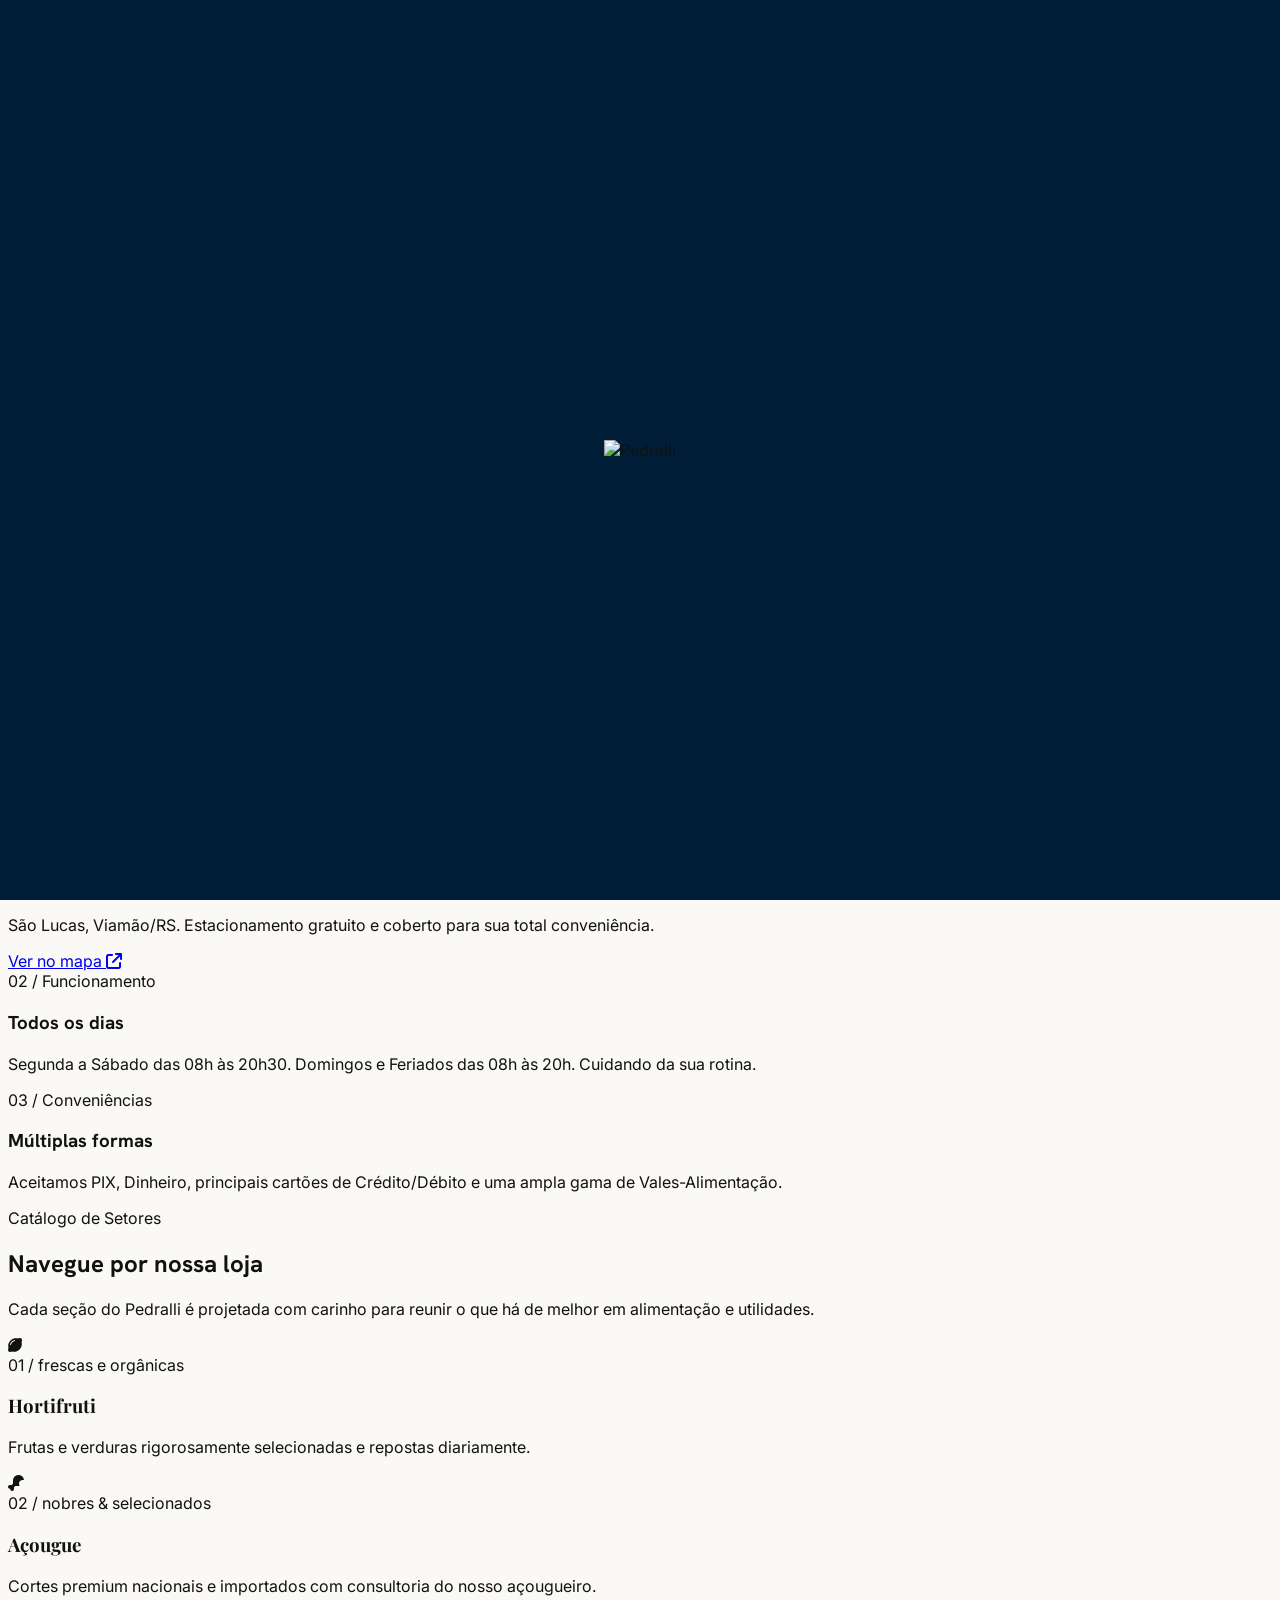
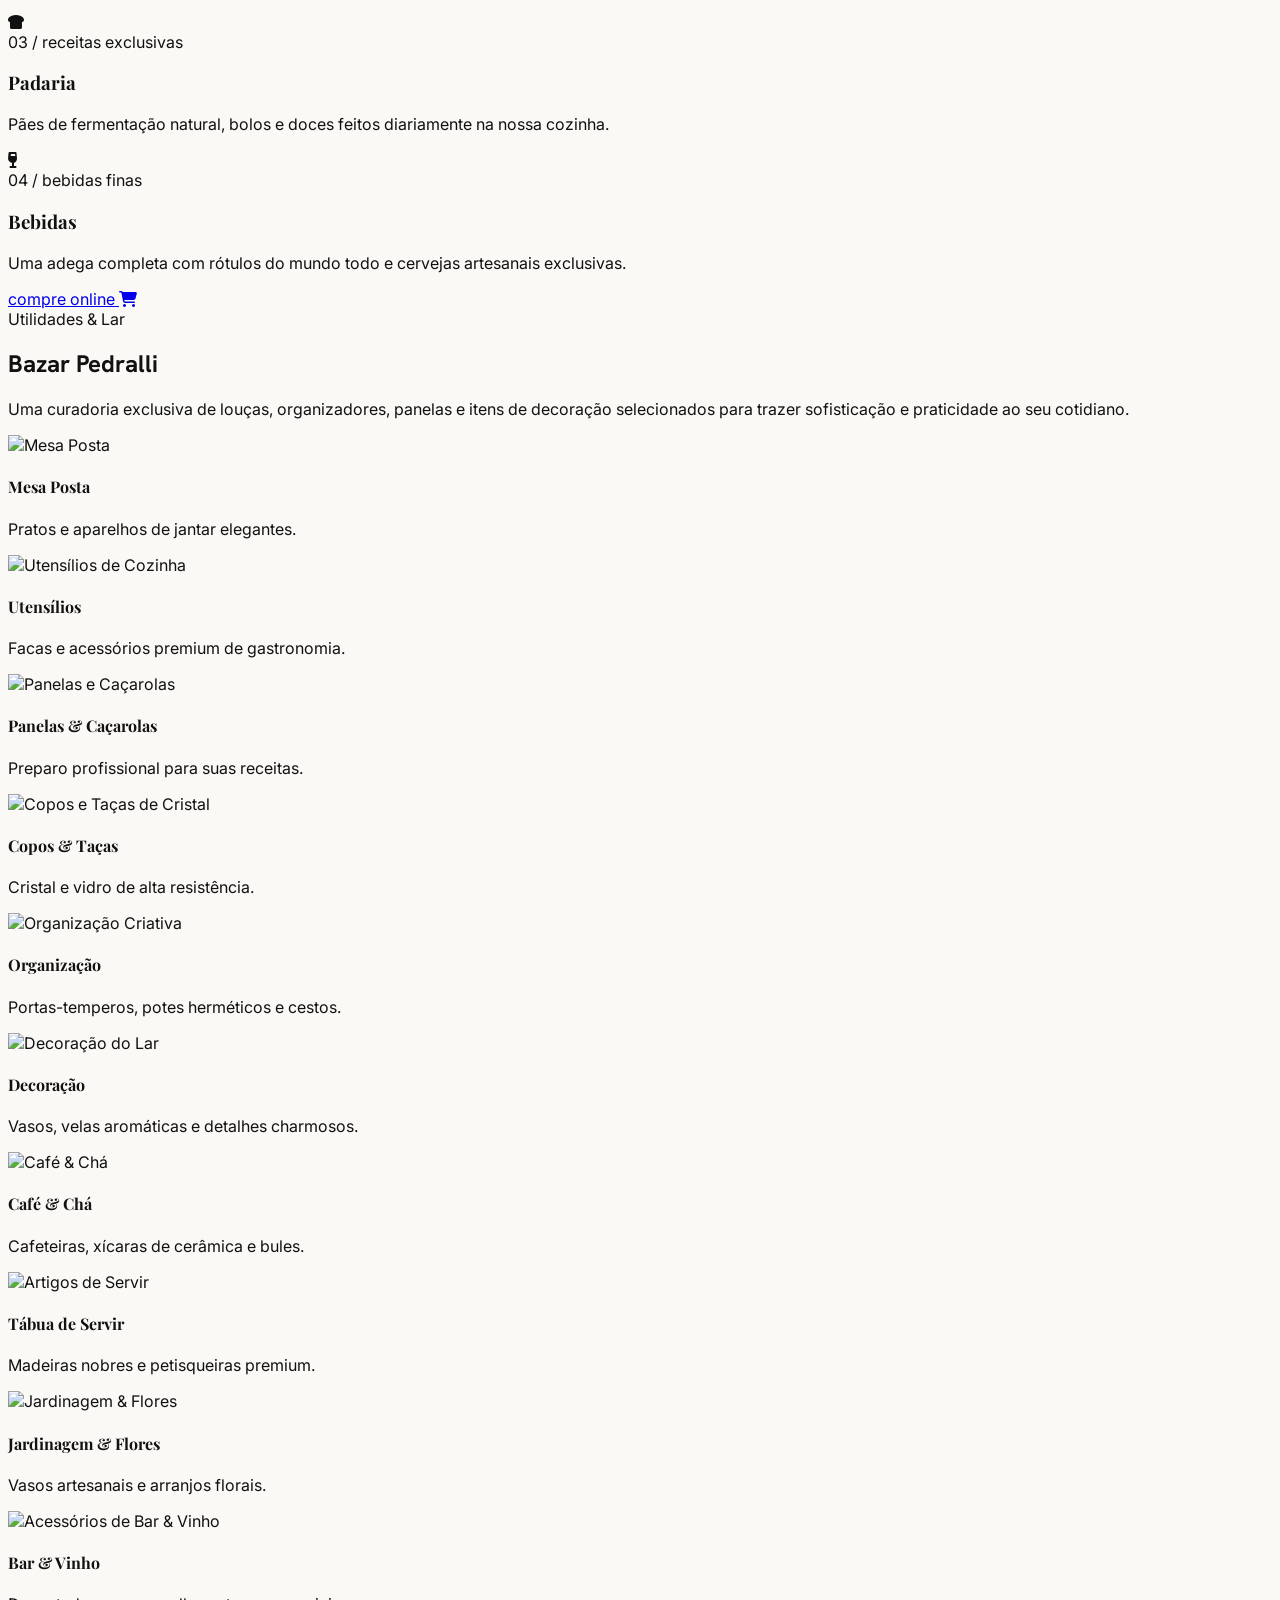
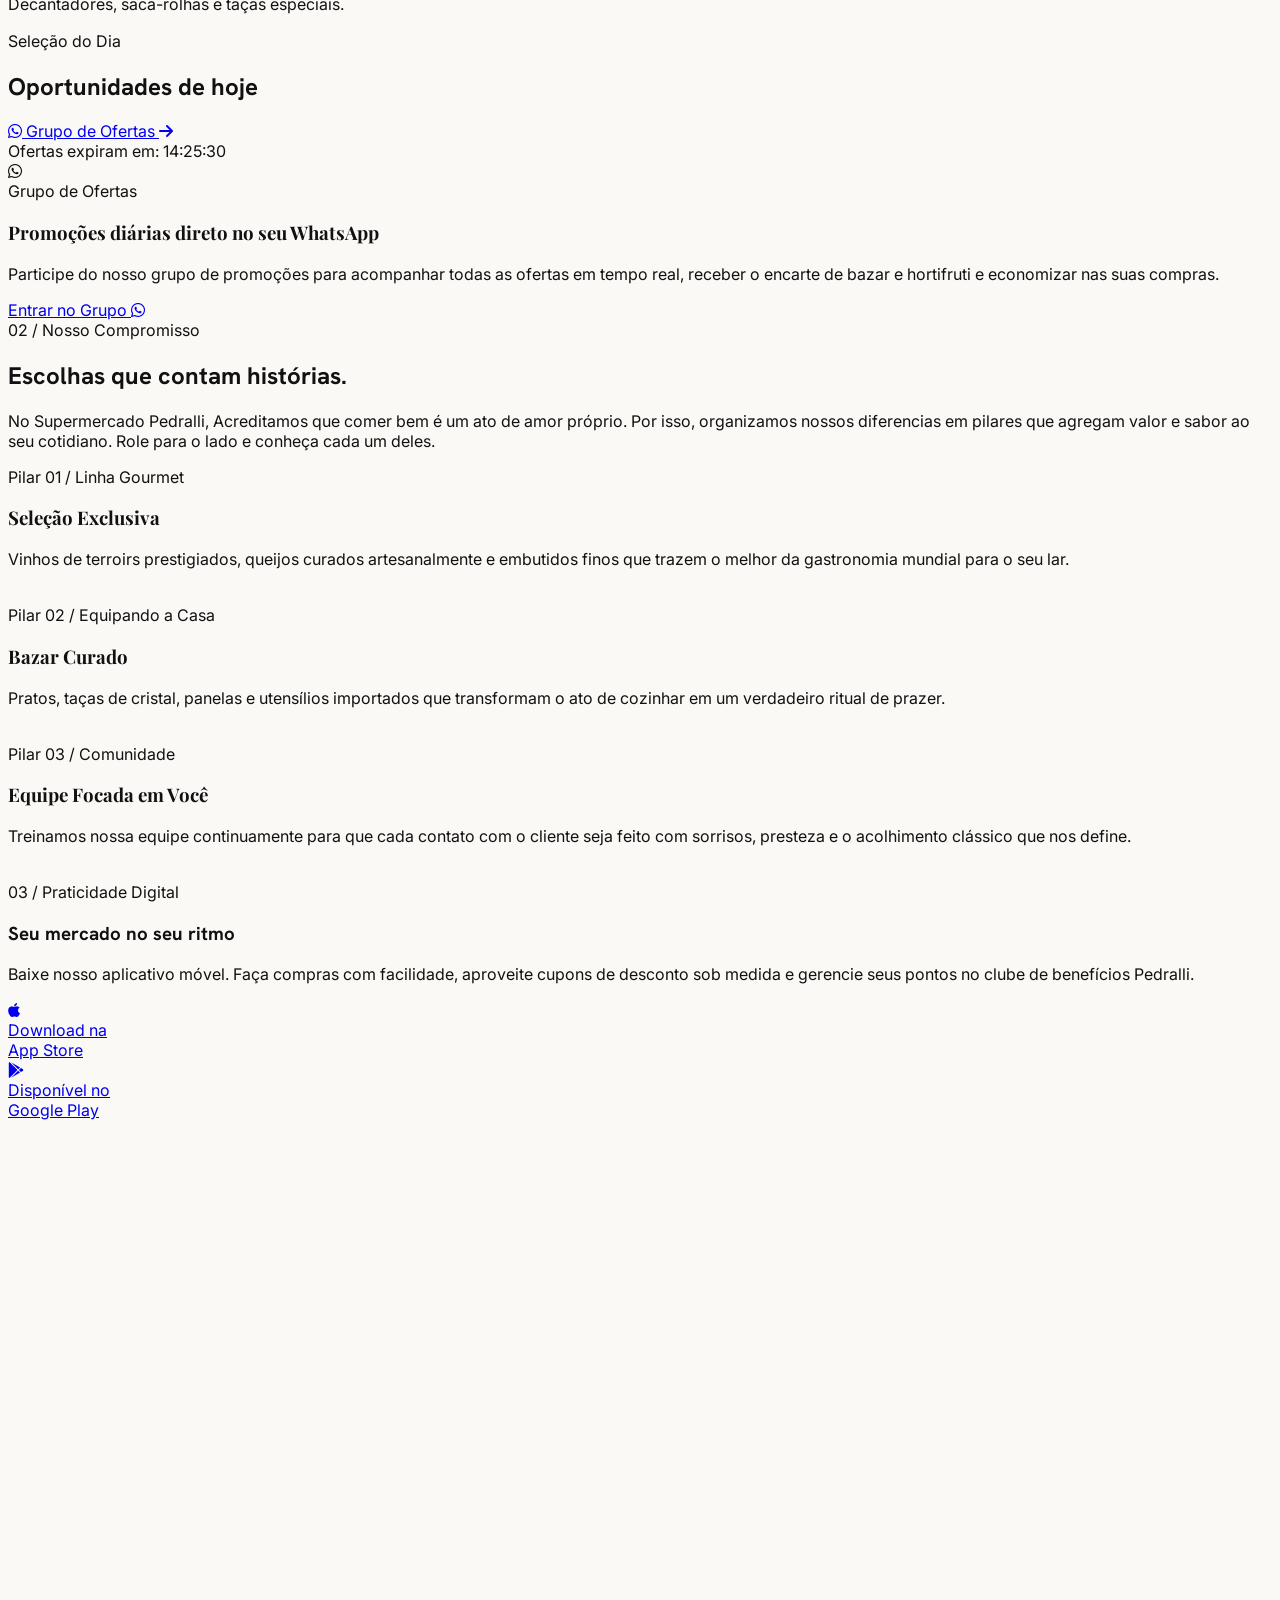
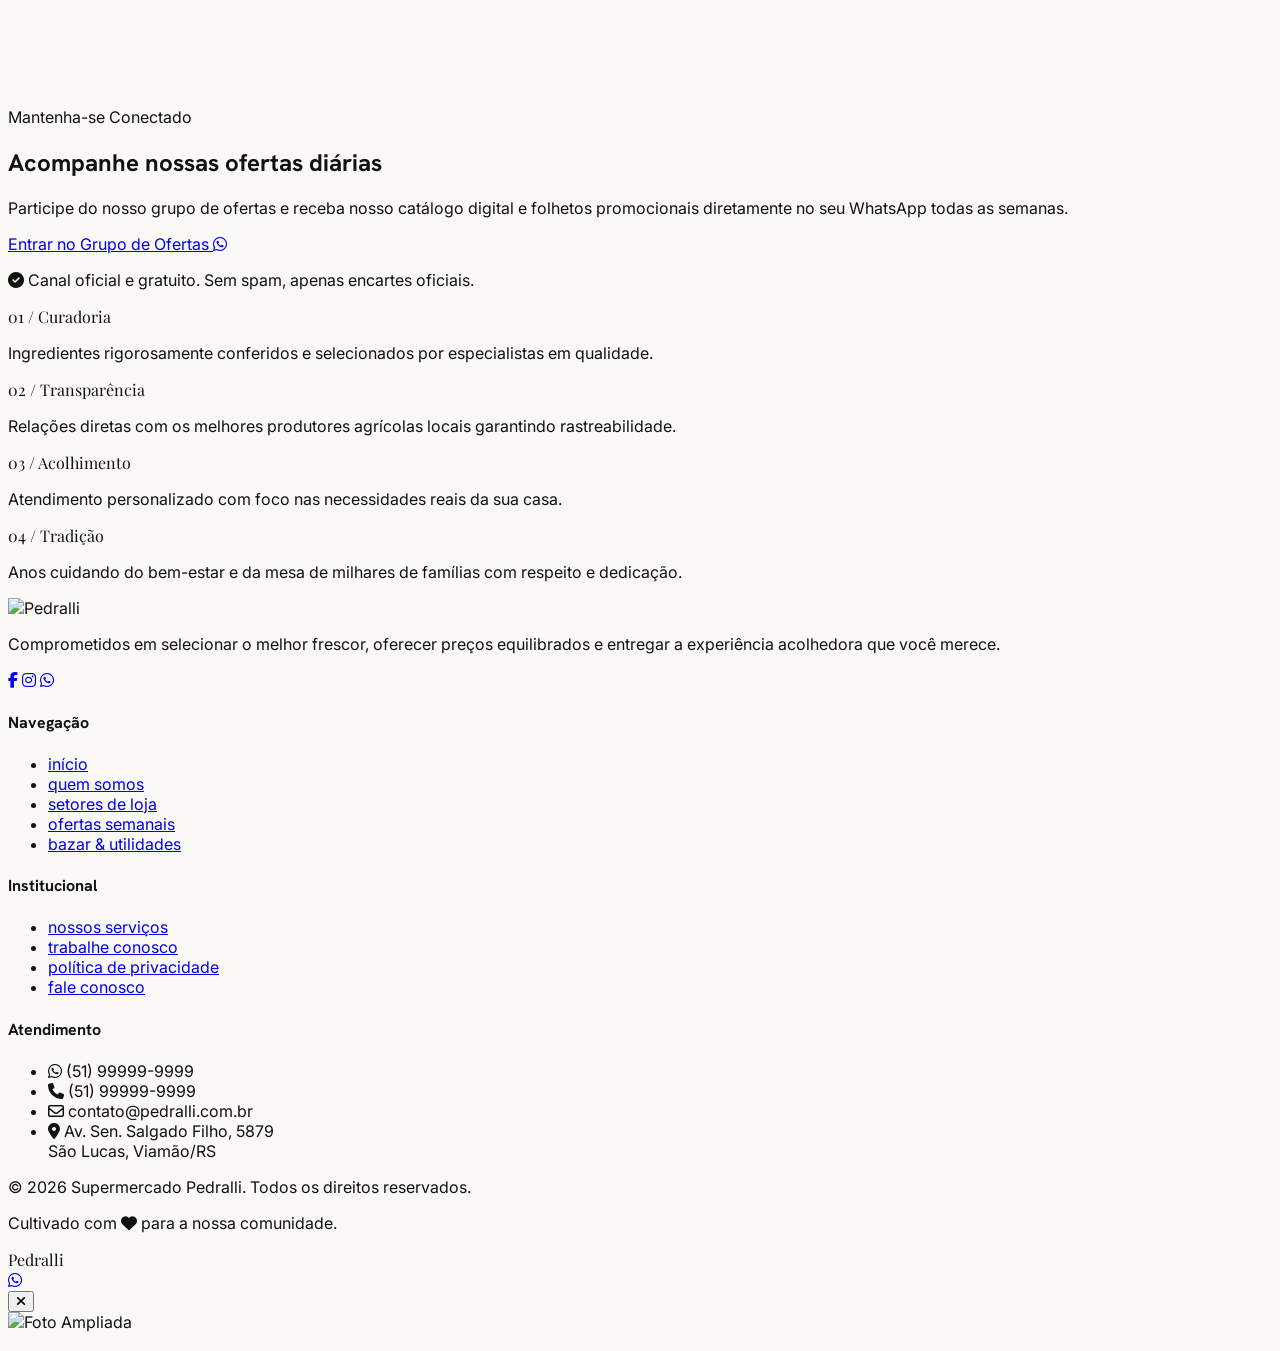
==== commit a464c71a: "Fix: Carrossel encartes" ====
--- a/index.html
+++ b/index.html
@@ -217,34 +217,31 @@
       <!-- Slider Track -->
       <div class="flex gap-6 overflow-x-auto scrollbar-hide snap-x snap-mandatory scroll-smooth touch-pan-x" id="flyer-carousel-track">
         
-        <!-- Slide 1 (Hortifruti) -->
-        <div class="snap-start shrink-0 w-[280px] sm:w-[320px] aspect-[3/4] rounded-3xl overflow-hidden border border-outline-variant/60 bg-surface shadow-md hover:shadow-xl hover:-translate-y-2 transition-all duration-500 cursor-pointer flyer-slide relative" data-title="Ofertas de Hortifruti" data-desc="Verduras e frutas frescas direto do produtor.">
-          <img alt="Hortifruti Pedralli" class="w-full h-full object-cover" src="assets/ofertas/flyer_hortifruti.jpg" loading="lazy" />
-          <div class="absolute inset-0 bg-primary/20 opacity-0 hover:opacity-100 flex items-center justify-center transition-opacity duration-300">
-            <span class="w-12 h-12 rounded-full bg-white text-primary flex items-center justify-center shadow-lg transform scale-90 hover:scale-100 transition-all duration-300">
-              <i class="fa-solid fa-magnifying-glass-plus text-sm"></i>
-            </span>
-          </div>
-        </div>
-
-        <!-- Slide 2 (Padaria) -->
-        <div class="snap-start shrink-0 w-[280px] sm:w-[320px] aspect-[3/4] rounded-3xl overflow-hidden border border-outline-variant/60 bg-surface shadow-md hover:shadow-xl hover:-translate-y-2 transition-all duration-500 cursor-pointer flyer-slide relative" data-title="Ofertas de Padaria" data-desc="Pães artesanais e confeitaria fina diária.">
-          <img alt="Padaria Pedralli" class="w-full h-full object-cover" src="assets/ofertas/flyer_padaria.jpg" loading="lazy" />
-          <div class="absolute inset-0 bg-primary/20 opacity-0 hover:opacity-100 flex items-center justify-center transition-opacity duration-300">
-            <span class="w-12 h-12 rounded-full bg-white text-primary flex items-center justify-center shadow-lg transform scale-90 hover:scale-100 transition-all duration-300">
-              <i class="fa-solid fa-magnifying-glass-plus text-sm"></i>
-            </span>
-          </div>
-        </div>
-
-        <!-- Slide 3 (Gourmet) -->
-        <div class="snap-start shrink-0 w-[280px] sm:w-[320px] aspect-[3/4] rounded-3xl overflow-hidden border border-outline-variant/60 bg-surface shadow-md hover:shadow-xl hover:-translate-y-2 transition-all duration-500 cursor-pointer flyer-slide relative" data-title="Seleção Gourmet" data-desc="Vinhos premium e queijos nobres para sua mesa.">
-          <img alt="Gourmet Pedralli" class="w-full h-full object-cover" src="assets/ofertas/flyer_gourmet.jpg" loading="lazy" />
-          <div class="absolute inset-0 bg-primary/20 opacity-0 hover:opacity-100 flex items-center justify-center transition-opacity duration-300">
-            <span class="w-12 h-12 rounded-full bg-white text-primary flex items-center justify-center shadow-lg transform scale-90 hover:scale-100 transition-all duration-300">
-              <i class="fa-solid fa-magnifying-glass-plus text-sm"></i>
-            </span>
-          </div>
+        <!-- Skeleton Slide 1 -->
+        <div class="snap-start shrink-0 w-[280px] sm:w-[320px] aspect-[3/4] rounded-3xl overflow-hidden border border-outline-variant/30 bg-surface shadow-sm animate-pulse flex flex-col items-center justify-center p-6 gap-4">
+          <div class="w-12 h-12 rounded-full bg-primary/5 flex items-center justify-center text-primary/20">
+            <i class="fa-solid fa-spinner animate-spin text-xl text-gold-accent"></i>
+          </div>
+          <div class="w-3/4 h-3 bg-primary/10 rounded-full"></div>
+          <div class="w-1/2 h-2 bg-primary/5 rounded-full"></div>
+        </div>
+
+        <!-- Skeleton Slide 2 -->
+        <div class="snap-start shrink-0 w-[280px] sm:w-[320px] aspect-[3/4] rounded-3xl overflow-hidden border border-outline-variant/30 bg-surface shadow-sm animate-pulse flex flex-col items-center justify-center p-6 gap-4">
+          <div class="w-12 h-12 rounded-full bg-primary/5 flex items-center justify-center text-primary/20">
+            <i class="fa-solid fa-spinner animate-spin text-xl text-gold-accent"></i>
+          </div>
+          <div class="w-3/4 h-3 bg-primary/10 rounded-full"></div>
+          <div class="w-1/2 h-2 bg-primary/5 rounded-full"></div>
+        </div>
+
+        <!-- Skeleton Slide 3 -->
+        <div class="snap-start shrink-0 w-[280px] sm:w-[320px] aspect-[3/4] rounded-3xl overflow-hidden border border-outline-variant/30 bg-surface shadow-sm animate-pulse flex flex-col items-center justify-center p-6 gap-4">
+          <div class="w-12 h-12 rounded-full bg-primary/5 flex items-center justify-center text-primary/20">
+            <i class="fa-solid fa-spinner animate-spin text-xl text-gold-accent"></i>
+          </div>
+          <div class="w-3/4 h-3 bg-primary/10 rounded-full"></div>
+          <div class="w-1/2 h-2 bg-primary/5 rounded-full"></div>
         </div>
 
       </div>
@@ -1168,7 +1165,7 @@
 
     // --- BEGIN: Encartes de Ofertas Logic ---
     // URL do Google Apps Script para puxar do Google Drive (o usuário pode preencher aqui depois)
-    const GOOGLE_DRIVE_OFFERS_API = ""; 
+    const GOOGLE_DRIVE_OFFERS_API = "https://script.google.com/macros/s/AKfycbwOeNADcHrWQaIAU2mBHWZVl3q9Nk8H9Z1GjNsDqGkf_Kr3i65-zmYWTsxZZLUxyZSi/exec"; 
 
     function initFlyerCarousel() {
       const track = document.getElementById('flyer-carousel-track');
@@ -1189,6 +1186,71 @@
       prevBtn?.addEventListener('click', () => {
         track.scrollBy({ left: -getScrollAmount(), behavior: 'smooth' });
       });
+
+      // Update arrow visibility and track alignment based on scroll and content
+      function updateCarouselLayout() {
+        requestAnimationFrame(() => {
+          const slides = track.querySelectorAll('.flyer-slide');
+          
+          if (slides.length === 0) {
+            // Empty state (no slides) -> Center the placeholder and hide navigation
+            track.style.justifyContent = 'center';
+            if (prevBtn) prevBtn.style.display = 'none';
+            if (nextBtn) nextBtn.style.display = 'none';
+            return;
+          }
+
+          const hasOverflow = track.scrollWidth > track.clientWidth;
+
+          if (hasOverflow) {
+            // Restore buttons displays
+            if (prevBtn) prevBtn.style.display = '';
+            if (nextBtn) nextBtn.style.display = '';
+            track.style.justifyContent = 'flex-start';
+
+            // Check scroll positions to show/hide arrows on edges
+            const scrollLeft = track.scrollLeft;
+            const maxScrollLeft = track.scrollWidth - track.clientWidth;
+
+            if (prevBtn) {
+              if (scrollLeft <= 5) {
+                prevBtn.style.opacity = '0';
+                prevBtn.style.pointerEvents = 'none';
+              } else {
+                prevBtn.style.opacity = '';
+                prevBtn.style.pointerEvents = '';
+              }
+            }
+
+            if (nextBtn) {
+              if (scrollLeft >= maxScrollLeft - 5) {
+                nextBtn.style.opacity = '0';
+                nextBtn.style.pointerEvents = 'none';
+              } else {
+                nextBtn.style.opacity = '';
+                nextBtn.style.pointerEvents = '';
+              }
+            }
+          } else {
+            // No overflow -> Center items and hide navigation arrows
+            track.style.justifyContent = 'center';
+            if (prevBtn) prevBtn.style.display = 'none';
+            if (nextBtn) nextBtn.style.display = 'none';
+          }
+        });
+      }
+
+      // Initial layout setup
+      updateCarouselLayout();
+
+      // Listen to scroll events to update arrows dynamically
+      track.addEventListener('scroll', updateCarouselLayout);
+
+      // Listen to window resize to handle responsiveness
+      window.addEventListener('resize', updateCarouselLayout);
+
+      // Expose globally so loadGoogleDriveOffers can trigger updates
+      window.updateFlyerCarouselLayout = updateCarouselLayout;
     }
 
     function initFlyerLightbox() {
@@ -1253,45 +1315,120 @@
       });
     }
 
+    const FALLBACK_OFFERS = [
+      {
+        name: "Hortifruti Pedralli",
+        url: "assets/ofertas/flyer_hortifruti.jpg",
+        title: "Ofertas de Hortifruti",
+        desc: "Verduras e frutas frescas direto do produtor."
+      },
+      {
+        name: "Padaria Pedralli",
+        url: "assets/ofertas/flyer_padaria.jpg",
+        title: "Ofertas de Padaria",
+        desc: "Pães artesanais e confeitaria fina diária."
+      },
+      {
+        name: "Gourmet Pedralli",
+        url: "assets/ofertas/flyer_gourmet.jpg",
+        title: "Seleção Gourmet",
+        desc: "Vinhos premium e queijos nobres para sua mesa."
+      }
+    ];
+
+    function renderFallbackOffers() {
+      const track = document.getElementById('flyer-carousel-track');
+      if (!track) return;
+      track.innerHTML = "";
+      FALLBACK_OFFERS.forEach(item => {
+        const slide = document.createElement('div');
+        slide.className = "snap-start shrink-0 w-[280px] sm:w-[320px] aspect-[3/4] rounded-3xl overflow-hidden border border-outline-variant/60 bg-surface shadow-md hover:shadow-xl hover:-translate-y-2 transition-all duration-500 cursor-pointer flyer-slide relative";
+        slide.setAttribute('data-title', item.title);
+        slide.setAttribute('data-desc', item.desc);
+        
+        slide.innerHTML = `
+          <img alt="${item.name}" class="w-full h-full object-cover" src="${item.url}" loading="lazy" />
+          <div class="absolute inset-0 bg-primary/20 opacity-0 hover:opacity-100 flex items-center justify-center transition-opacity duration-300">
+            <span class="w-12 h-12 rounded-full bg-white text-primary flex items-center justify-center shadow-lg transform scale-90 hover:scale-100 transition-all duration-300">
+              <i class="fa-solid fa-magnifying-glass-plus text-sm"></i>
+            </span>
+          </div>
+        `;
+        track.appendChild(slide);
+      });
+    }
+
     async function loadGoogleDriveOffers() {
+      const track = document.getElementById('flyer-carousel-track');
+      if (!track) return;
+
       if (!GOOGLE_DRIVE_OFFERS_API) {
         console.log("Integração do Google Drive não configurada. Usando encartes locais.");
+        renderFallbackOffers();
         initFlyerLightbox();
+        if (typeof window.updateFlyerCarouselLayout === 'function') {
+          window.updateFlyerCarouselLayout();
+        }
         return;
       }
-      
-      const track = document.getElementById('flyer-carousel-track');
-      if (!track) return;
       
       try {
         const response = await fetch(GOOGLE_DRIVE_OFFERS_API);
         const data = await response.json();
         
-        if (data && data.length > 0) {
-          track.innerHTML = ""; // Limpa os mocks locais
+        if (Array.isArray(data)) {
+          track.innerHTML = ""; // Limpa os skeletons
           
-          data.forEach(item => {
-            const slide = document.createElement('div');
-            slide.className = "snap-start shrink-0 w-[280px] sm:w-[320px] aspect-[3/4] rounded-3xl overflow-hidden border border-outline-variant/60 bg-surface shadow-md hover:shadow-xl hover:-translate-y-2 transition-all duration-500 cursor-pointer flyer-slide relative";
-            slide.setAttribute('data-title', item.name.split('.')[0] || "Oferta");
-            slide.setAttribute('data-desc', "Encarte atualizado via Google Drive.");
-            
-            slide.innerHTML = `
-              <img alt="${item.name}" class="w-full h-full object-cover" src="${item.url}" loading="lazy" />
-              <div class="absolute inset-0 bg-primary/20 opacity-0 hover:opacity-100 flex items-center justify-center transition-opacity duration-300">
-                <span class="w-12 h-12 rounded-full bg-white text-primary flex items-center justify-center shadow-lg transform scale-90 hover:scale-100 transition-all duration-300">
-                  <i class="fa-solid fa-magnifying-glass-plus text-sm"></i>
-                </span>
+          if (data.length > 0) {
+            data.forEach(item => {
+              const slide = document.createElement('div');
+              slide.className = "snap-start shrink-0 w-[280px] sm:w-[320px] aspect-[3/4] rounded-3xl overflow-hidden border border-outline-variant/60 bg-surface shadow-md hover:shadow-xl hover:-translate-y-2 transition-all duration-500 cursor-pointer flyer-slide relative";
+              slide.setAttribute('data-title', item.name.split('.')[0] || "Oferta");
+              slide.setAttribute('data-desc', "Encarte atualizado via Google Drive.");
+              
+              slide.innerHTML = `
+                <img alt="${item.name}" class="w-full h-full object-cover" src="${item.url}" loading="lazy" />
+                <div class="absolute inset-0 bg-primary/20 opacity-0 hover:opacity-100 flex items-center justify-center transition-opacity duration-300">
+                  <span class="w-12 h-12 rounded-full bg-white text-primary flex items-center justify-center shadow-lg transform scale-90 hover:scale-100 transition-all duration-300">
+                    <i class="fa-solid fa-magnifying-glass-plus text-sm"></i>
+                  </span>
+                </div>
+              `;
+              track.appendChild(slide);
+            });
+          } else {
+            // Caso a API retorne sucesso mas sem encartes (pasta vazia)
+            const emptyState = document.createElement('div');
+            emptyState.className = "w-full py-16 flex flex-col items-center justify-center text-center px-4 bg-surface border border-outline-variant/60 rounded-3xl gap-4 shadow-sm max-w-xl mx-auto";
+            emptyState.innerHTML = `
+              <div class="w-16 h-16 rounded-full bg-primary/5 flex items-center justify-center text-primary mb-2">
+                <i class="fa-regular fa-image text-2xl text-gold-accent"></i>
               </div>
+              <div class="space-y-2">
+                <h3 class="text-xl font-bold text-primary font-serif-editorial">Novos encartes em breve</h3>
+                <p class="text-sm text-primary/70 leading-relaxed max-w-sm mx-auto font-light">
+                  Nossas ofertas da semana estão sendo preparadas com muito carinho. Entre no nosso grupo do WhatsApp para recebê-las em primeira mão assim que forem publicadas!
+                </p>
+              </div>
+              <a href="https://chat.whatsapp.com/seu-grupo-aqui" target="_blank" class="mt-2 inline-flex items-center gap-2 px-6 py-3 rounded-full bg-[#25D366] text-white text-xs font-bold uppercase tracking-widest hover:bg-[#20ba5a] transition-all duration-300 shadow-md hover:shadow-lg">
+                Entrar no grupo de ofertas <i class="fa-brands fa-whatsapp text-sm"></i>
+              </a>
             `;
-            track.appendChild(slide);
-          });
+            track.appendChild(emptyState);
+          }
+        } else {
+          console.warn("Retorno da API inválido. Usando encartes locais.");
+          renderFallbackOffers();
         }
       } catch (error) {
         console.error("Erro ao carregar ofertas do Google Drive, usando encartes locais como fallback:", error);
+        renderFallbackOffers();
       } finally {
-        // Initialize lightbox after load attempts
+        // Initialize lightbox and update layout after load attempts
         initFlyerLightbox();
+        if (typeof window.updateFlyerCarouselLayout === 'function') {
+          window.updateFlyerCarouselLayout();
+        }
       }
     }
     // --- END: Encartes de Ofertas Logic ---
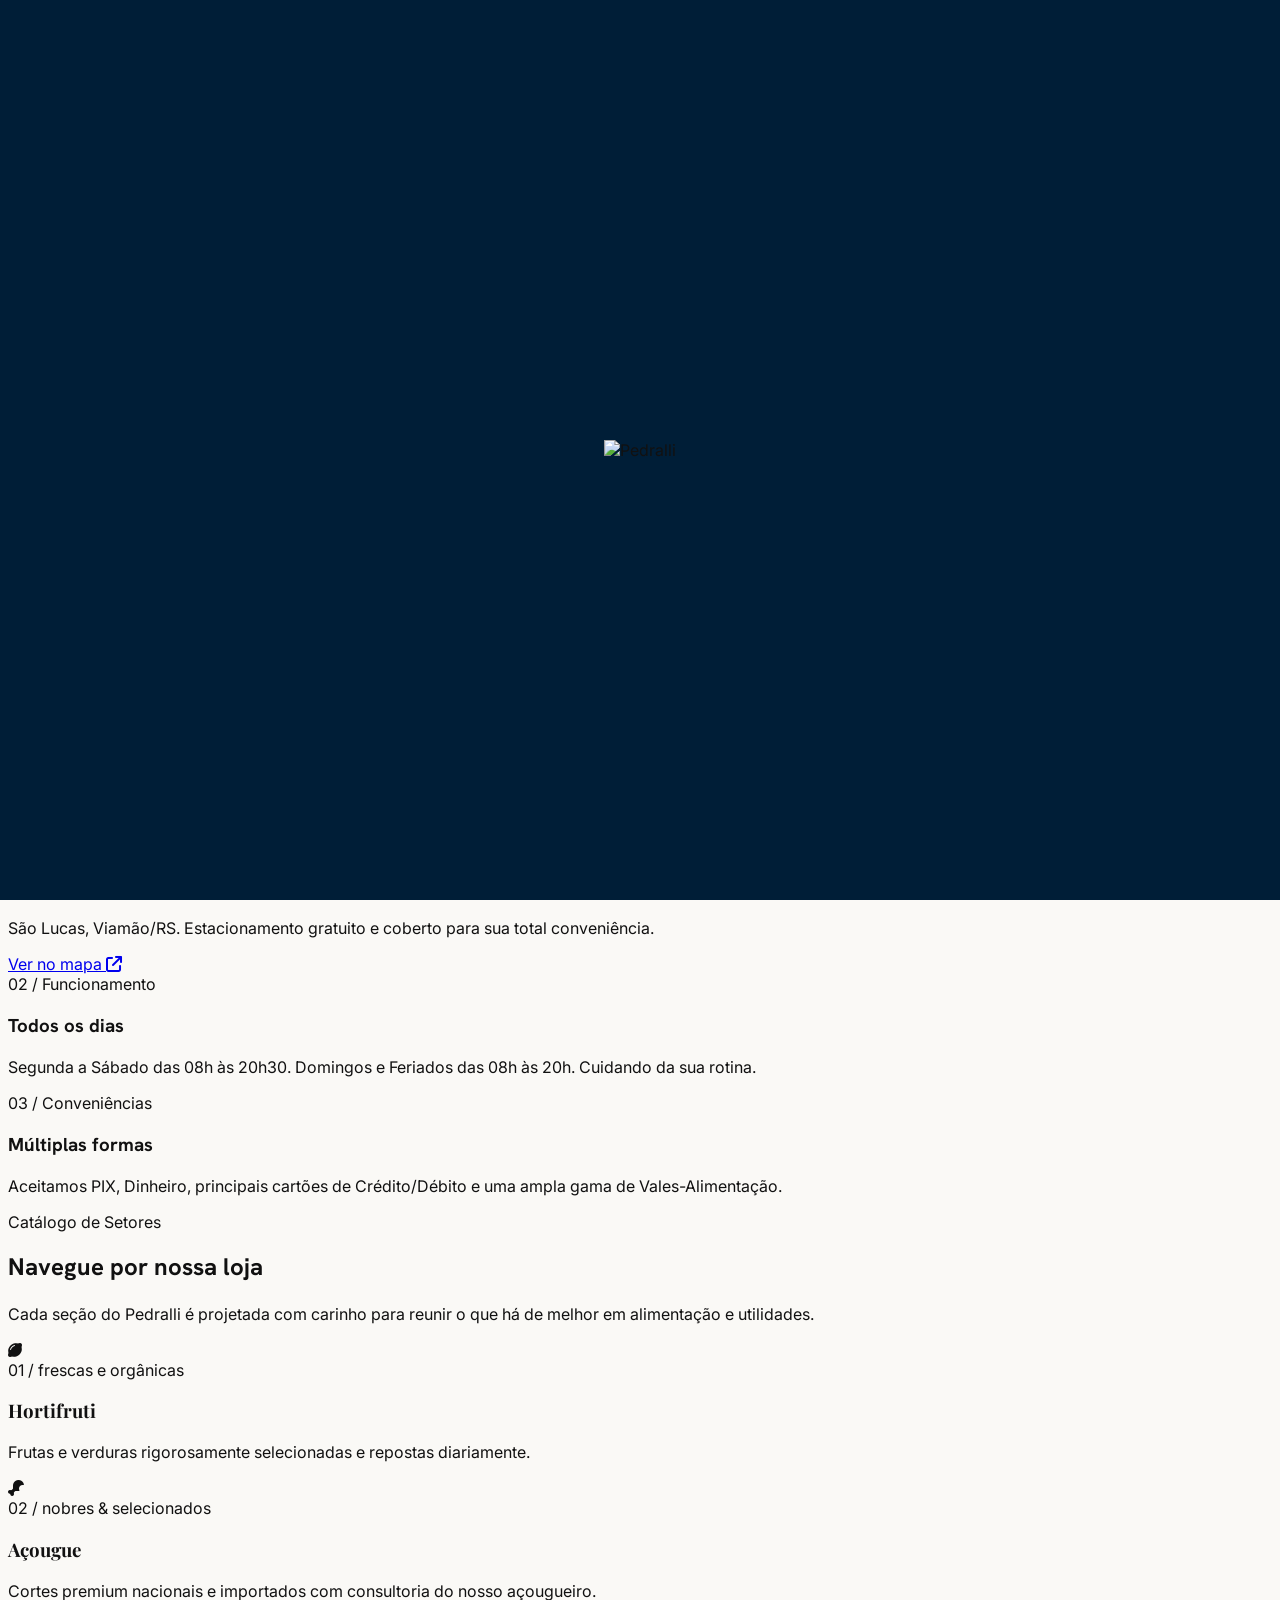
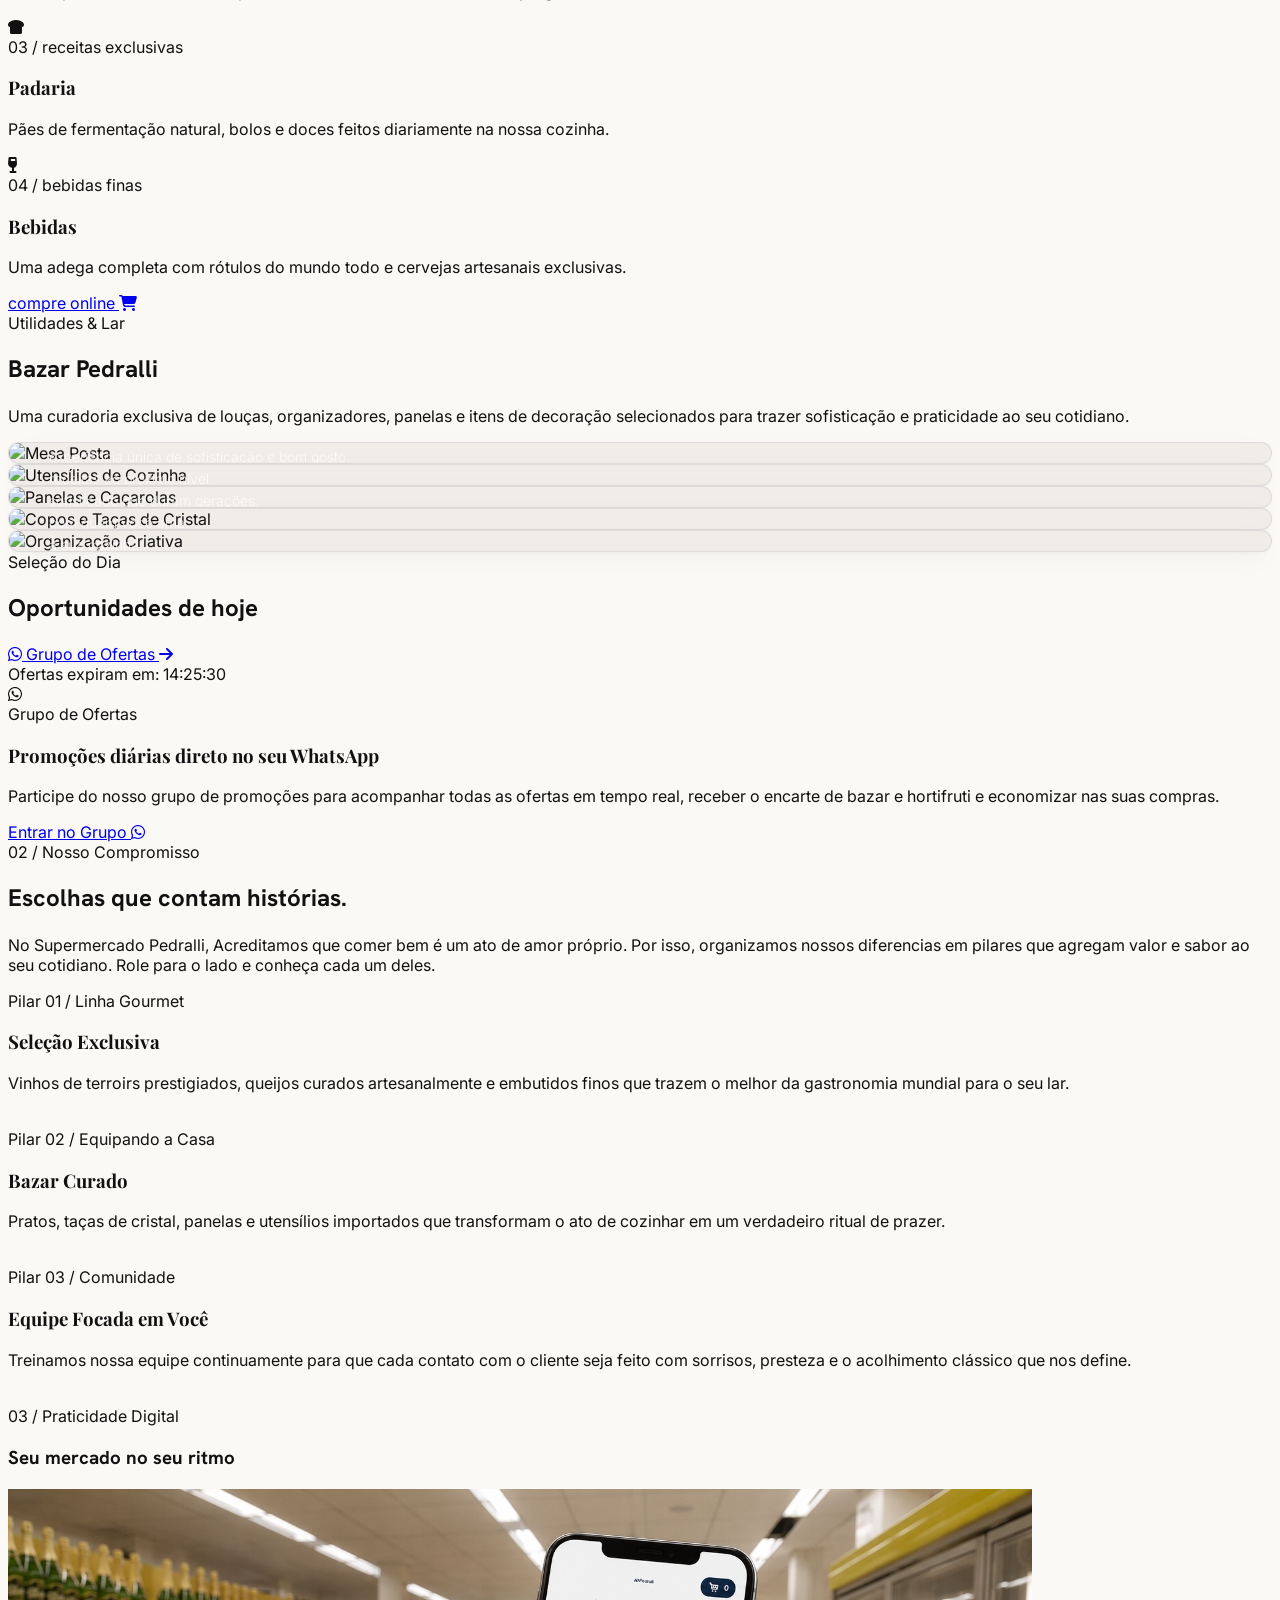
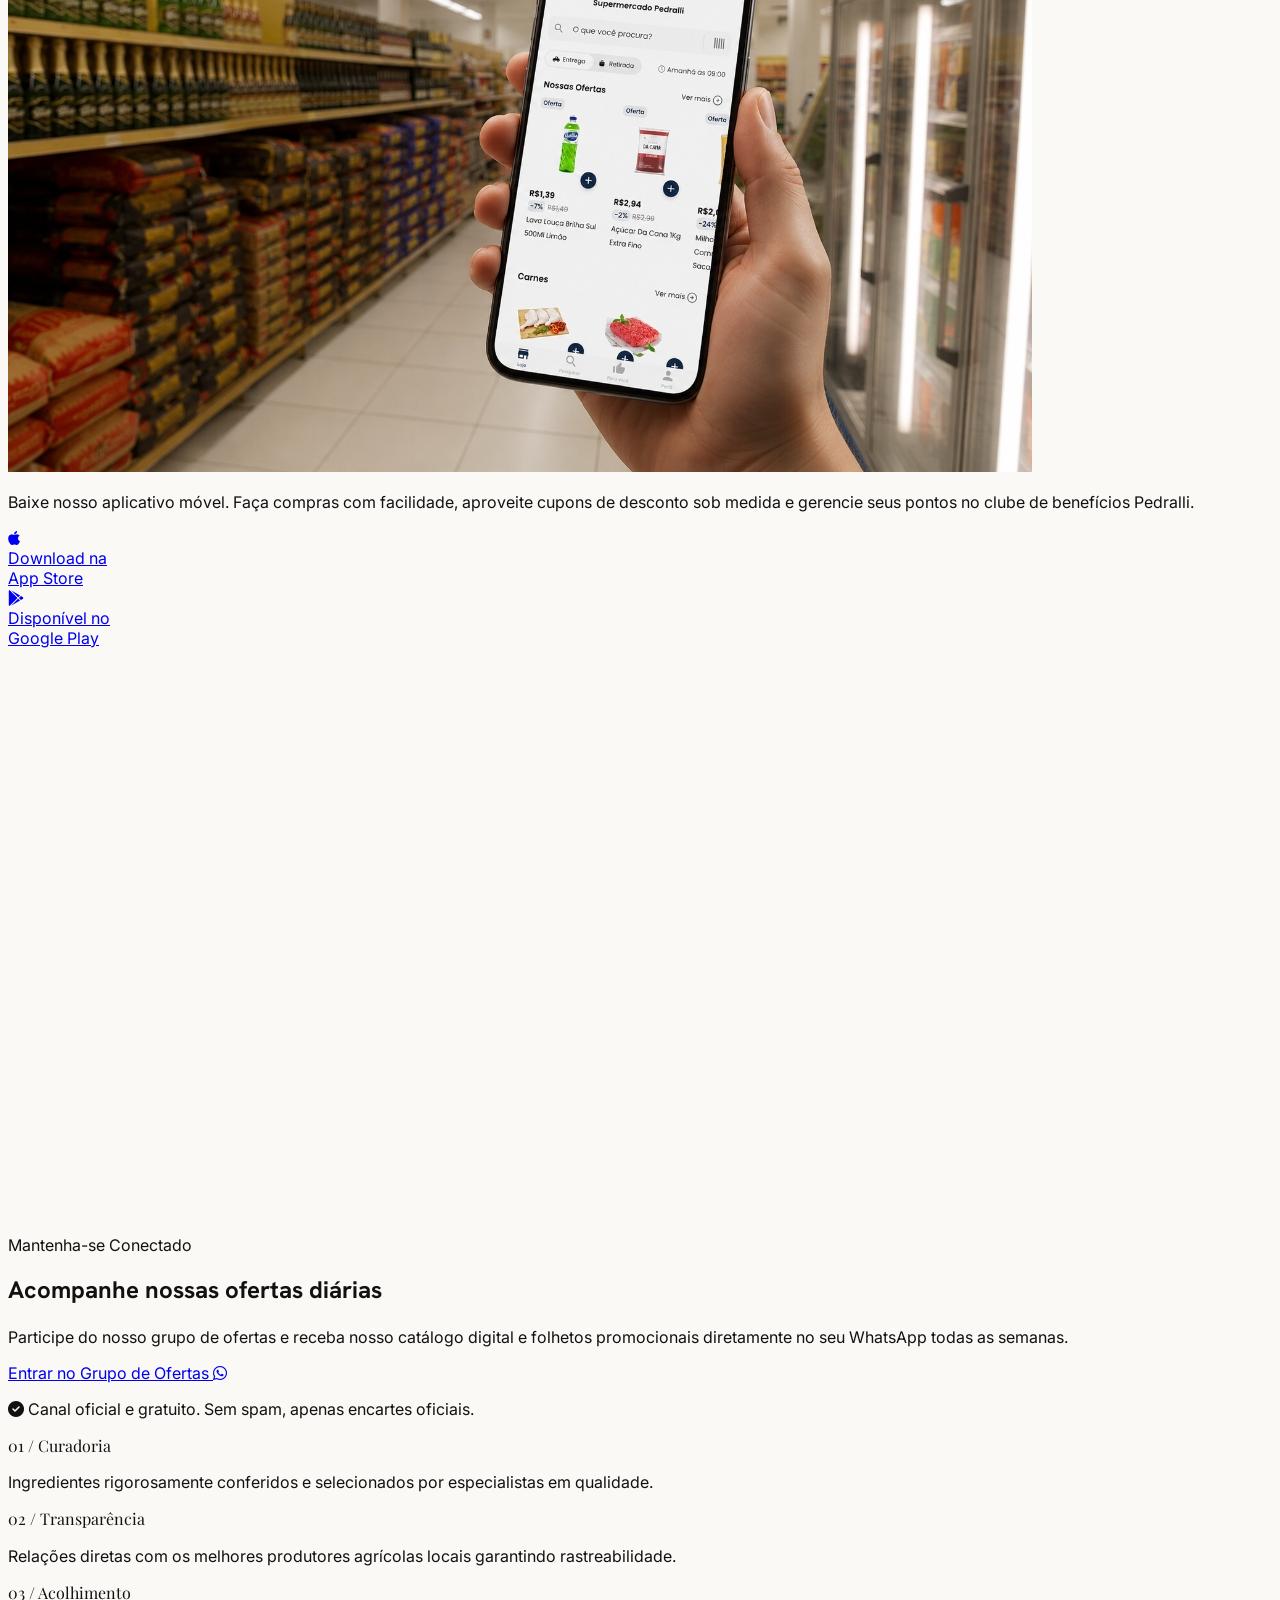
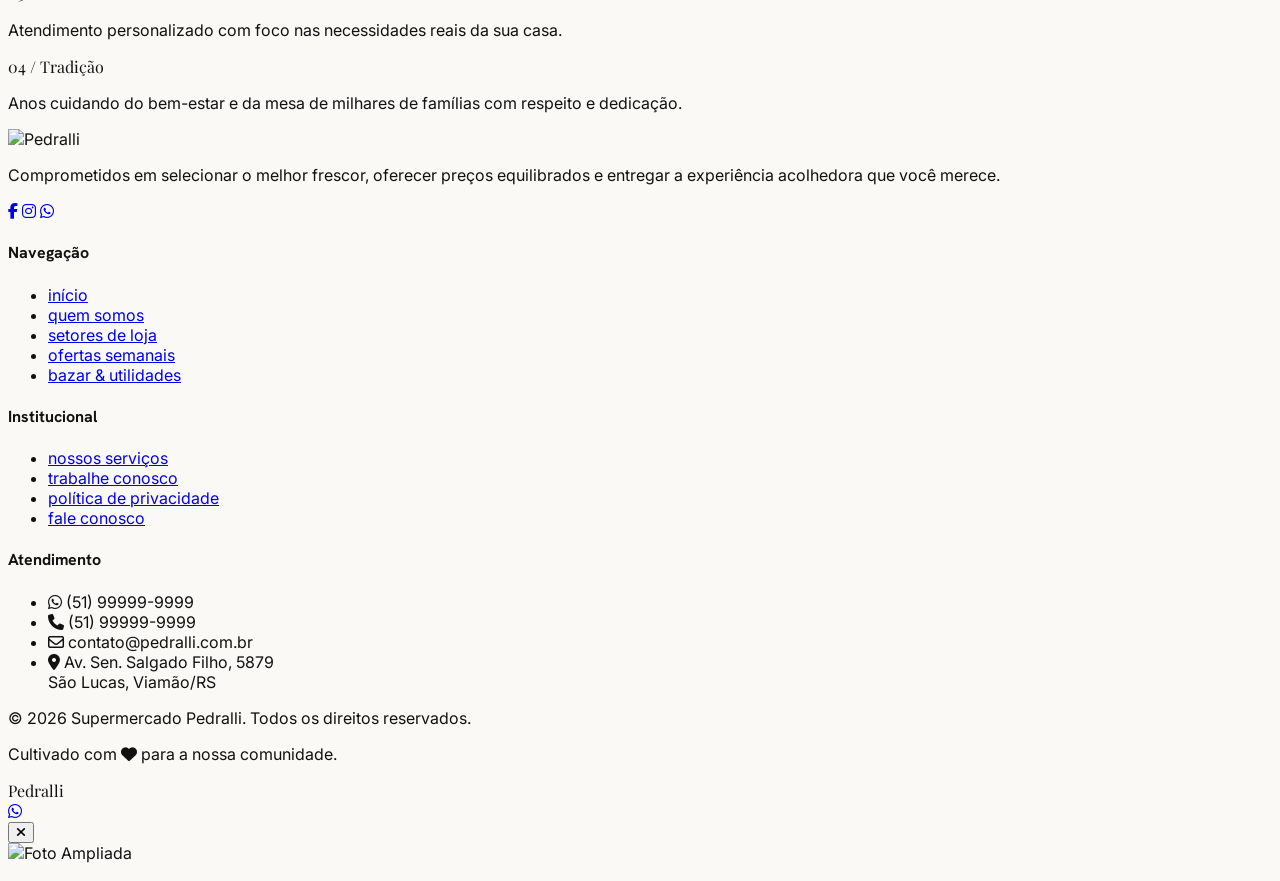
==== commit 981b0a65: "Scroll stack e alguns ajustes no mobile" ====
--- a/index.html
+++ b/index.html
@@ -9,10 +9,12 @@
   <script src="js/tailwind.config.js"></script>
   <link href="https://cdnjs.cloudflare.com/ajax/libs/font-awesome/6.4.0/css/all.min.css" rel="stylesheet" />
   <link rel="stylesheet" href="css/style.css" />
+  <link rel="stylesheet" href="css/scroll-stack.css" />
 
   <!-- GSAP & ScrollTrigger CDN -->
   <script src="https://cdnjs.cloudflare.com/ajax/libs/gsap/3.12.2/gsap.min.js"></script>
   <script src="https://cdnjs.cloudflare.com/ajax/libs/gsap/3.12.2/ScrollTrigger.min.js"></script>
+  <script src="js/scroll-stack.js"></script>
 </head>
 
 <body class="bg-surface text-on-surface antialiased overflow-hidden">
@@ -193,7 +195,7 @@
   <!-- END: Scrolling Marquee -->
 
   <!-- BEGIN: Encartes de Ofertas (Carousel with Google Drive connection) -->
-  <section id="encartes" class="max-w-7xl mx-auto px-4 sm:px-6 py-16 sm:py-24 relative">
+  <section id="encartes" class="max-w-7xl mx-auto px-4 sm:px-6 pt-16 pb-6 sm:pt-24 sm:pb-8 relative">
     <div class="flex flex-col lg:flex-row justify-between items-start lg:items-end mb-12 gap-6">
       <div class="space-y-3">
         <span class="text-gold-accent text-xs font-bold tracking-[0.25em] uppercase">Encartes da Semana</span>
@@ -259,7 +261,7 @@
 
   <!-- BEGIN: Store Info Strip -->
   <section
-    class="max-w-7xl mx-auto px-4 sm:px-6 py-12 sm:py-20 grid grid-cols-1 md:grid-cols-3 gap-8 md:gap-12 border-b border-outline-variant/40">
+    class="max-w-7xl mx-auto px-4 sm:px-6 pt-6 pb-12 sm:pt-8 sm:pb-20 grid grid-cols-1 md:grid-cols-3 gap-8 md:gap-12 border-b border-outline-variant/40">
 
     <div class="space-y-3 pl-6 border-l border-primary/10">
       <div class="text-xs font-bold tracking-widest uppercase text-gold-accent">01 / Localização</div>
@@ -388,7 +390,7 @@
   <!-- END: Setores Section -->
 
   <!-- BEGIN: Bazar Curado Section (GSAP Scroll-Linked Horizontal Carousel) -->
-  <section id="bazar" class="py-16 sm:py-24 border-t border-outline-variant/40 bg-surface overflow-hidden relative w-full">
+  <section id="bazar" class="py-16 sm:py-24 border-t border-outline-variant/40 bg-surface relative w-full">
     <div class="max-w-7xl mx-auto px-4 sm:px-6 mb-12">
       <div class="flex flex-col lg:flex-row justify-between items-start lg:items-end gap-6">
         <div class="space-y-3">
@@ -405,101 +407,69 @@
       </div>
     </div>
 
-    <!-- Horizontal Scrolling Track Container -->
-    <div class="w-full relative flex items-center overflow-hidden py-4" id="bazar-scroll-container">
-      <div class="flex gap-6 px-4 sm:px-6 w-max" id="bazar-scroll-track" style="will-change: transform;">
-        
-        <!-- Item 1 -->
-        <div class="w-[280px] sm:w-[350px] aspect-[4/3] rounded-3xl overflow-hidden border border-outline-variant/60 bg-surface-container relative group shadow-sm hover:shadow-lg transition-all duration-500 shrink-0">
-          <img alt="Mesa Posta" class="w-full h-full object-cover group-hover:scale-105 transition-transform duration-700" src="https://images.unsplash.com/photo-1610701596007-11502861dcfa?auto=format&fit=crop&q=80&w=600" loading="lazy" />
-          <div class="absolute inset-0 bg-gradient-to-t from-primary/60 via-transparent to-transparent flex flex-col justify-end p-6 text-white">
-            <h4 class="font-bold text-lg font-serif-editorial italic">Mesa Posta</h4>
-            <p class="text-xs text-white/80 font-light mt-1">Pratos e aparelhos de jantar elegantes.</p>
-          </div>
-        </div>
-
-        <!-- Item 2 -->
-        <div class="w-[280px] sm:w-[350px] aspect-[4/3] rounded-3xl overflow-hidden border border-outline-variant/60 bg-surface-container relative group shadow-sm hover:shadow-lg transition-all duration-500 shrink-0">
-          <img alt="Utensílios de Cozinha" class="w-full h-full object-cover group-hover:scale-105 transition-transform duration-700" src="https://images.unsplash.com/photo-1556910103-1c02745aae4d?auto=format&fit=crop&q=80&w=600" loading="lazy" />
-          <div class="absolute inset-0 bg-gradient-to-t from-primary/60 via-transparent to-transparent flex flex-col justify-end p-6 text-white">
-            <h4 class="font-bold text-lg font-serif-editorial italic">Utensílios</h4>
-            <p class="text-xs text-white/80 font-light mt-1">Facas e acessórios premium de gastronomia.</p>
-          </div>
-        </div>
-
-        <!-- Item 3 -->
-        <div class="w-[280px] sm:w-[350px] aspect-[4/3] rounded-3xl overflow-hidden border border-outline-variant/60 bg-surface-container relative group shadow-sm hover:shadow-lg transition-all duration-500 shrink-0">
-          <img alt="Panelas e Caçarolas" class="w-full h-full object-cover group-hover:scale-105 transition-transform duration-700" src="https://images.unsplash.com/photo-1584269600464-37b1b58a9fe7?auto=format&fit=crop&q=80&w=600" loading="lazy" />
-          <div class="absolute inset-0 bg-gradient-to-t from-primary/60 via-transparent to-transparent flex flex-col justify-end p-6 text-white">
-            <h4 class="font-bold text-lg font-serif-editorial italic">Panelas & Caçarolas</h4>
-            <p class="text-xs text-white/80 font-light mt-1">Preparo profissional para suas receitas.</p>
-          </div>
-        </div>
-
-        <!-- Item 4 -->
-        <div class="w-[280px] sm:w-[350px] aspect-[4/3] rounded-3xl overflow-hidden border border-outline-variant/60 bg-surface-container relative group shadow-sm hover:shadow-lg transition-all duration-500 shrink-0">
-          <img alt="Copos e Taças de Cristal" class="w-full h-full object-cover group-hover:scale-105 transition-transform duration-700" src="https://images.unsplash.com/photo-1577926473059-e91d58296a20?auto=format&fit=crop&q=80&w=600" loading="lazy" />
-          <div class="absolute inset-0 bg-gradient-to-t from-primary/60 via-transparent to-transparent flex flex-col justify-end p-6 text-white">
-            <h4 class="font-bold text-lg font-serif-editorial italic">Copos & Taças</h4>
-            <p class="text-xs text-white/80 font-light mt-1">Cristal e vidro de alta resistência.</p>
-          </div>
-        </div>
-
-        <!-- Item 5 -->
-        <div class="w-[280px] sm:w-[350px] aspect-[4/3] rounded-3xl overflow-hidden border border-outline-variant/60 bg-surface-container relative group shadow-sm hover:shadow-lg transition-all duration-500 shrink-0">
-          <img alt="Organização Criativa" class="w-full h-full object-cover group-hover:scale-105 transition-transform duration-700" src="https://images.unsplash.com/photo-1590794056226-79ef3a8147e1?auto=format&fit=crop&q=80&w=600" loading="lazy" />
-          <div class="absolute inset-0 bg-gradient-to-t from-primary/60 via-transparent to-transparent flex flex-col justify-end p-6 text-white">
-            <h4 class="font-bold text-lg font-serif-editorial italic">Organização</h4>
-            <p class="text-xs text-white/80 font-light mt-1">Portas-temperos, potes herméticos e cestos.</p>
-          </div>
-        </div>
-
-        <!-- Item 6 -->
-        <div class="w-[280px] sm:w-[350px] aspect-[4/3] rounded-3xl overflow-hidden border border-outline-variant/60 bg-surface-container relative group shadow-sm hover:shadow-lg transition-all duration-500 shrink-0">
-          <img alt="Decoração do Lar" class="w-full h-full object-cover group-hover:scale-105 transition-transform duration-700" src="https://images.unsplash.com/photo-1603179212557-ae07204551a1?auto=format&fit=crop&q=80&w=600" loading="lazy" />
-          <div class="absolute inset-0 bg-gradient-to-t from-primary/60 via-transparent to-transparent flex flex-col justify-end p-6 text-white">
-            <h4 class="font-bold text-lg font-serif-editorial italic">Decoração</h4>
-            <p class="text-xs text-white/80 font-light mt-1">Vasos, velas aromáticas e detalhes charmosos.</p>
-          </div>
-        </div>
-
-        <!-- Item 7 -->
-        <div class="w-[280px] sm:w-[350px] aspect-[4/3] rounded-3xl overflow-hidden border border-outline-variant/60 bg-surface-container relative group shadow-sm hover:shadow-lg transition-all duration-500 shrink-0">
-          <img alt="Café & Chá" class="w-full h-full object-cover group-hover:scale-105 transition-transform duration-700" src="https://images.unsplash.com/photo-1514432324607-a09d9b4aefdd?auto=format&fit=crop&q=80&w=600" loading="lazy" />
-          <div class="absolute inset-0 bg-gradient-to-t from-primary/60 via-transparent to-transparent flex flex-col justify-end p-6 text-white">
-            <h4 class="font-bold text-lg font-serif-editorial italic">Café & Chá</h4>
-            <p class="text-xs text-white/80 font-light mt-1">Cafeteiras, xícaras de cerâmica e bules.</p>
-          </div>
-        </div>
-
-        <!-- Item 8 -->
-        <div class="w-[280px] sm:w-[350px] aspect-[4/3] rounded-3xl overflow-hidden border border-outline-variant/60 bg-surface-container relative group shadow-sm hover:shadow-lg transition-all duration-500 shrink-0">
-          <img alt="Artigos de Servir" class="w-full h-full object-cover group-hover:scale-105 transition-transform duration-700" src="https://images.unsplash.com/photo-1581873372796-635b67ca2008?auto=format&fit=crop&q=80&w=600" loading="lazy" />
-          <div class="absolute inset-0 bg-gradient-to-t from-primary/60 via-transparent to-transparent flex flex-col justify-end p-6 text-white">
-            <h4 class="font-bold text-lg font-serif-editorial italic">Tábua de Servir</h4>
-            <p class="text-xs text-white/80 font-light mt-1">Madeiras nobres e petisqueiras premium.</p>
-          </div>
-        </div>
-
-        <!-- Item 9 -->
-        <div class="w-[280px] sm:w-[350px] aspect-[4/3] rounded-3xl overflow-hidden border border-outline-variant/60 bg-surface-container relative group shadow-sm hover:shadow-lg transition-all duration-500 shrink-0">
-          <img alt="Jardinagem & Flores" class="w-full h-full object-cover group-hover:scale-105 transition-transform duration-700" src="https://images.unsplash.com/photo-1485955900006-10f4d324d411?auto=format&fit=crop&q=80&w=600" loading="lazy" />
-          <div class="absolute inset-0 bg-gradient-to-t from-primary/60 via-transparent to-transparent flex flex-col justify-end p-6 text-white">
-            <h4 class="font-bold text-lg font-serif-editorial italic">Jardinagem & Flores</h4>
-            <p class="text-xs text-white/80 font-light mt-1">Vasos artesanais e arranjos florais.</p>
-          </div>
-        </div>
-
-        <!-- Item 10 -->
-        <div class="w-[280px] sm:w-[350px] aspect-[4/3] rounded-3xl overflow-hidden border border-outline-variant/60 bg-surface-container relative group shadow-sm hover:shadow-lg transition-all duration-500 shrink-0">
-          <img alt="Acessórios de Bar & Vinho" class="w-full h-full object-cover group-hover:scale-105 transition-transform duration-700" src="https://images.unsplash.com/photo-1510812431401-41d2bd2722f3?auto=format&fit=crop&q=80&w=600" loading="lazy" />
-          <div class="absolute inset-0 bg-gradient-to-t from-primary/60 via-transparent to-transparent flex flex-col justify-end p-6 text-white">
-            <h4 class="font-bold text-lg font-serif-editorial italic">Bar & Vinho</h4>
-            <p class="text-xs text-white/80 font-light mt-1">Decantadores, saca-rolhas e taças especiais.</p>
-          </div>
-        </div>
-
-      </div>
+    <!-- ScrollStack Container – Bazar Curado -->
+    <div class="scroll-stack max-w-7xl mx-auto px-4 sm:px-6" id="bazar-scroll-stack">
+
+      <!-- Card 1: Mesa Posta -->
+      <div class="scroll-stack-item">
+        <div class="scroll-stack-card aspect-[4/3] sm:aspect-[16/9]">
+          <img alt="Mesa Posta" src="https://images.unsplash.com/photo-1610701596007-11502861dcfa?auto=format&fit=crop&q=80&w=1200" loading="lazy" />
+          <span class="card-index">01 / Mesa Posta</span>
+          <div class="card-overlay">
+            <h4 class="font-serif-editorial">Mesa Posta</h4>
+            <p>Pratos e aparelhos de jantar elegantes que transformam cada refeição em uma experiência única de sofisticação e bom gosto.</p>
+          </div>
+        </div>
+      </div>
+
+      <!-- Card 2: Utensílios -->
+      <div class="scroll-stack-item">
+        <div class="scroll-stack-card aspect-[4/3] sm:aspect-[16/9]">
+          <img alt="Utensílios de Cozinha" src="https://images.unsplash.com/photo-1556910103-1c02745aae4d?auto=format&fit=crop&q=80&w=1200" loading="lazy" />
+          <span class="card-index">02 / Utensílios</span>
+          <div class="card-overlay">
+            <h4 class="font-serif-editorial">Utensílios Premium</h4>
+            <p>Facas, acessórios e ferramentas de gastronomia profissional para elevar suas receitas ao próximo nível.</p>
+          </div>
+        </div>
+      </div>
+
+      <!-- Card 3: Panelas & Caçarolas -->
+      <div class="scroll-stack-item">
+        <div class="scroll-stack-card aspect-[4/3] sm:aspect-[16/9]">
+          <img alt="Panelas e Caçarolas" src="https://images.unsplash.com/photo-1584269600464-37b1b58a9fe7?auto=format&fit=crop&q=80&w=1200" loading="lazy" />
+          <span class="card-index">03 / Panelas</span>
+          <div class="card-overlay">
+            <h4 class="font-serif-editorial">Panelas & Caçarolas</h4>
+            <p>Preparo profissional para suas receitas com peças de alta durabilidade e design sofisticado que duram gerações.</p>
+          </div>
+        </div>
+      </div>
+
+      <!-- Card 4: Copos & Taças -->
+      <div class="scroll-stack-item">
+        <div class="scroll-stack-card aspect-[4/3] sm:aspect-[16/9]">
+          <img alt="Copos e Taças de Cristal" src="https://images.unsplash.com/photo-1577926473059-e91d58296a20?auto=format&fit=crop&q=80&w=1200" loading="lazy" />
+          <span class="card-index">04 / Cristais</span>
+          <div class="card-overlay">
+            <h4 class="font-serif-editorial">Copos & Taças</h4>
+            <p>Cristal e vidro de alta resistência para brindes especiais e degustações memoráveis com quem você ama.</p>
+          </div>
+        </div>
+      </div>
+
+      <!-- Card 5: Organização -->
+      <div class="scroll-stack-item">
+        <div class="scroll-stack-card aspect-[4/3] sm:aspect-[16/9]">
+          <img alt="Organização Criativa" src="https://images.unsplash.com/photo-1590794056226-79ef3a8147e1?auto=format&fit=crop&q=80&w=1200" loading="lazy" />
+          <span class="card-index">05 / Organização</span>
+          <div class="card-overlay">
+            <h4 class="font-serif-editorial">Organização</h4>
+            <p>Portas-temperos, potes herméticos e cestos funcionais que trazem ordem e beleza à sua cozinha.</p>
+          </div>
+        </div>
+      </div>
+
     </div>
   </section>
   <!-- END: Bazar Curado Section -->
@@ -642,16 +612,24 @@
   <section class="bg-terracotta text-primary py-16 sm:py-24 lg:py-32 w-full">
     <div class="max-w-7xl mx-auto px-4 sm:px-6 grid grid-cols-1 lg:grid-cols-12 gap-12 sm:gap-16 items-center">
 
-      <div class="lg:col-span-5 space-y-6 text-left">
+      <div class="lg:col-span-5 flex flex-col gap-6 text-left">
         <span class="text-primary/70 text-xs font-bold tracking-[0.25em] uppercase">03 / Praticidade Digital</span>
         <h3 class="text-reveal text-4xl sm:text-5xl font-light leading-tight text-primary">
           Seu mercado no seu ritmo
         </h3>
+        
+        <!-- Mobile Image Wrapper (Only visible on mobile) -->
+        <div class="lg:hidden rounded-3xl overflow-hidden shadow-2xl relative group bg-white/30 p-2 border border-white/20">
+          <div class="overflow-hidden rounded-2xl aspect-[4/3] bg-[#002848] p-4">
+            <img alt="App Pedralli" class="w-full h-full object-cover rounded-xl" src="assets/app-mockup.jpg" />
+          </div>
+        </div>
+
         <p class="text-primary/80 text-sm sm:text-base leading-relaxed font-light">
           Baixe nosso aplicativo móvel. Faça compras com facilidade, aproveite cupons de desconto sob medida e gerencie
           seus pontos no clube de benefícios Pedralli.
         </p>
-        <div class="flex flex-wrap gap-3 pt-4">
+        <div class="flex flex-wrap gap-3 pt-2">
           <a class="bg-primary hover:bg-primary-light text-white px-5 py-2.5 rounded-xl flex items-center gap-2.5 transition shadow"
             href="https://apps.apple.com/br/app/supermercado-pedralli/id1564792068">
             <i class="fa-brands fa-apple text-xl"></i>
@@ -671,8 +649,9 @@
         </div>
       </div>
 
+      <!-- Desktop Image Wrapper (Only visible on desktop) -->
       <div
-        class="lg:col-span-7 rounded-3xl overflow-hidden shadow-2xl relative group bg-white/30 p-2 border border-white/20">
+        class="hidden lg:block lg:col-span-7 rounded-3xl overflow-hidden shadow-2xl relative group bg-white/30 p-2 border border-white/20">
         <div
           class="overflow-hidden rounded-2xl aspect-[4/3] sm:aspect-[16/10] bg-[#002848] p-4 sm:p-6 clip-reveal-wrap">
           <img alt="App Pedralli" class="w-full h-full object-cover rounded-xl" src="assets/app-mockup.jpg" />
@@ -1125,41 +1104,30 @@
         ease: "sine.inOut"
       });
 
-      // 7. Horizontal Scroll Animation with Pinning for Bazar Carousel
-      const bazarTrack = document.getElementById('bazar-scroll-track');
-      if (bazarTrack) {
-        const getBazarScrollAmount = () => {
-          return bazarTrack.scrollWidth - window.innerWidth;
-        };
-
-        gsap.fromTo(bazarTrack,
-          { x: 0 },
-          {
-            x: () => -getBazarScrollAmount() - 96,
-            ease: "none",
-            scrollTrigger: {
-              trigger: "#bazar",
-              start: "top 80px",
-              end: () => "+=" + getBazarScrollAmount(),
-              scrub: 1,
-              pin: true,
-              pinSpacing: true,
-              invalidateOnRefresh: true
-            }
-          }
-        );
+      // 7. ScrollStack – Bazar Section (stacking cards on scroll)
+      const bazarStackEl = document.getElementById('bazar-scroll-stack');
+      if (bazarStackEl) {
+        window._bazarStack = new ScrollStack(bazarStackEl, {
+          stackOffset: 100,
+          itemStackDistance: 14,
+          itemDistance: 100,
+          baseScale: 1,
+          itemScale: 0.93,
+          blurAmount: 3,
+        });
       }
 
-      // 8. Pin elements with Style (Desktop only)
-      if (window.innerWidth >= 1024) {
+      // 8. Pin elements with Style (Desktop only, responsive via matchMedia)
+      let mm = gsap.matchMedia();
+      mm.add("(min-width: 1024px)", () => {
         ScrollTrigger.create({
           trigger: ".pin-container",
           start: "top top+=120",
-          end: () => "bottom bottom",
+          end: "bottom bottom",
           pin: ".pin-left",
           pinSpacing: false
         });
-      }
+      });
 
     }
 
@@ -1448,4 +1416,4 @@
 
 </body>
 
-</html>+</html>
--- a/css/style.css
+++ b/css/style.css
@@ -68,7 +68,7 @@
   right: 0;
   margin: 0 auto;
   width: calc(100% - 32px);
-  max-w: 1200px;
+  max-width: 1200px;
   border-radius: 20px;
   background-color: rgba(255, 255, 255, 0.92) !important;
   backdrop-filter: blur(16px);
@@ -174,10 +174,18 @@
   display: inline-block;
   overflow: hidden;
   vertical-align: bottom;
-  padding-bottom: 0.25em;
-  margin-bottom: -0.25em;
-  padding-top: 0.1em;
-  margin-top: -0.1em;
+  padding-bottom: 0.15em;
+  margin-bottom: -0.15em;
+  padding-top: 0.05em;
+  margin-top: -0.05em;
+}
+.text-reveal {
+  line-height: 1.35 !important;
+}
+@media (max-width: 640px) {
+  .text-reveal {
+    line-height: 1.45 !important;
+  }
 }
 .reveal-word-inner {
   display: inline-block;
--- a/css/scroll-stack.css
+++ b/css/scroll-stack.css
@@ -0,0 +1,125 @@
+/* =============================================
+   ScrollStack Component
+   Inspired by React Bits' ScrollStack
+   Powered by CSS Sticky + GSAP ScrollTrigger
+   ============================================= */
+
+.scroll-stack {
+  position: relative;
+}
+
+.scroll-stack-item {
+  /* position: sticky, top, z-index, and margin-bottom
+     are set dynamically by ScrollStack JS */
+  will-change: transform, filter;
+  transform-origin: center top;
+}
+
+/* --- Card Visual Styling --- */
+
+.scroll-stack-card {
+  position: relative;
+  border-radius: 1.5rem;
+  overflow: hidden;
+  background: var(--surface-container, #f0ece8);
+  border: 1px solid rgba(0, 30, 55, 0.08);
+  box-shadow:
+    0 8px 30px -8px rgba(0, 30, 55, 0.12),
+    0 2px 6px  -2px rgba(0, 30, 55, 0.06);
+  transition: box-shadow 0.5s cubic-bezier(0.16, 1, 0.3, 1);
+}
+
+.scroll-stack-card:hover {
+  box-shadow:
+    0 25px 60px -12px rgba(0, 30, 55, 0.22),
+    0  4px 12px  -4px rgba(0, 30, 55, 0.08);
+}
+
+/* Image layer */
+.scroll-stack-card > img {
+  display: block;
+  width: 100%;
+  height: 100%;
+  object-fit: cover;
+  transition: transform 0.8s cubic-bezier(0.16, 1, 0.3, 1);
+}
+
+.scroll-stack-card:hover > img {
+  transform: scale(1.05);
+}
+
+/* Gradient overlay with text */
+.scroll-stack-card .card-overlay {
+  position: absolute;
+  inset: 0;
+  background: linear-gradient(
+    to top,
+    rgba(0, 30, 55, 0.78) 0%,
+    rgba(0, 30, 55, 0.28) 35%,
+    transparent 65%
+  );
+  display: flex;
+  flex-direction: column;
+  justify-content: flex-end;
+  padding: 2.5rem;
+  color: #fff;
+  pointer-events: none;
+}
+
+.scroll-stack-card .card-overlay h4 {
+  font-size: 1.75rem;
+  font-weight: 700;
+  font-style: italic;
+  line-height: 1.2;
+  margin-bottom: 0.625rem;
+}
+
+.scroll-stack-card .card-overlay p {
+  font-size: 0.875rem;
+  font-weight: 300;
+  line-height: 1.7;
+  opacity: 0.85;
+  max-width: 34rem;
+}
+
+/* Index badge (top-left) */
+.scroll-stack-card .card-index {
+  position: absolute;
+  top: 1.25rem;
+  left: 1.25rem;
+  z-index: 2;
+  font-size: 0.625rem;
+  font-weight: 700;
+  text-transform: uppercase;
+  letter-spacing: 0.2em;
+  color: rgba(255, 255, 255, 0.75);
+  background: rgba(0, 0, 0, 0.22);
+  backdrop-filter: blur(10px);
+  -webkit-backdrop-filter: blur(10px);
+  padding: 0.5rem 1rem;
+  border-radius: 9999px;
+  border: 1px solid rgba(255, 255, 255, 0.12);
+}
+
+/* --- Responsive --- */
+
+@media (max-width: 640px) {
+  .scroll-stack-card .card-overlay {
+    padding: 1.5rem;
+  }
+
+  .scroll-stack-card .card-overlay h4 {
+    font-size: 1.35rem;
+  }
+
+  .scroll-stack-card .card-overlay p {
+    font-size: 0.75rem;
+  }
+
+  .scroll-stack-card .card-index {
+    top: 0.75rem;
+    left: 0.75rem;
+    font-size: 0.55rem;
+    padding: 0.375rem 0.75rem;
+  }
+}
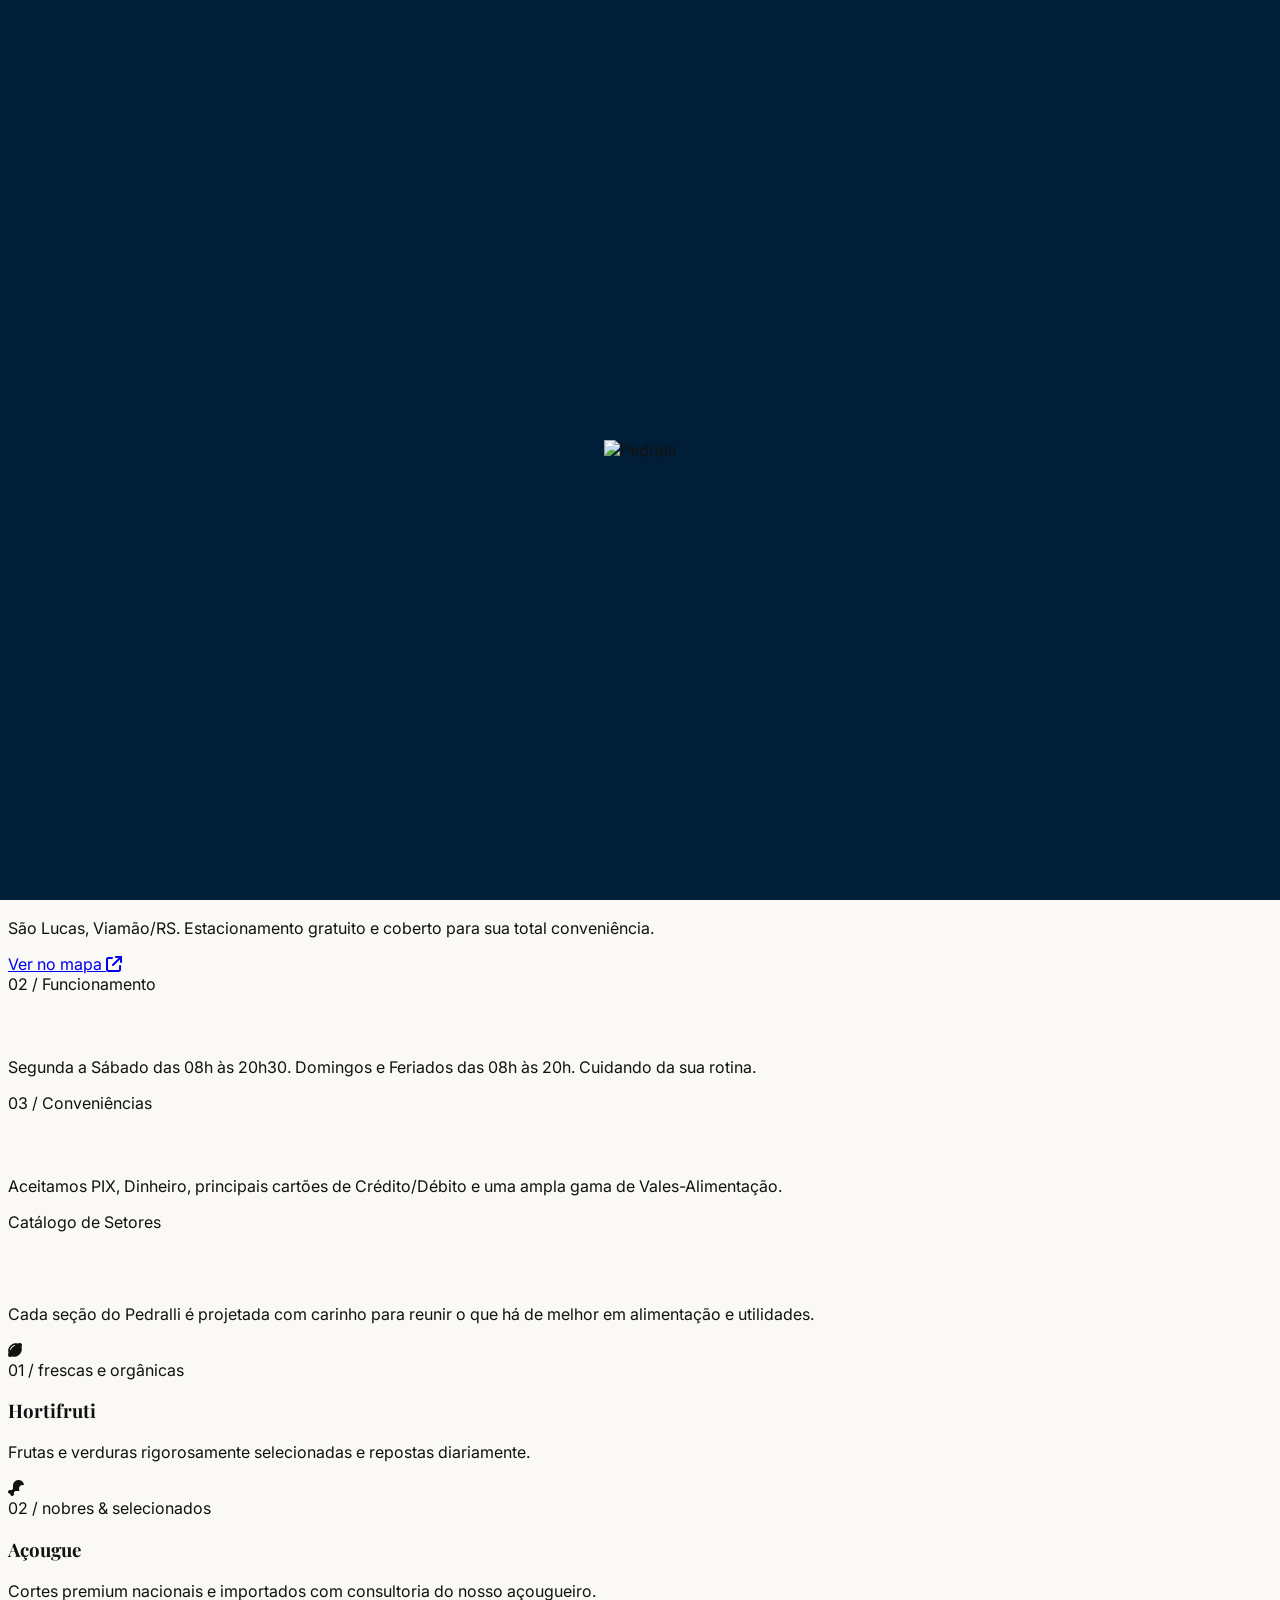
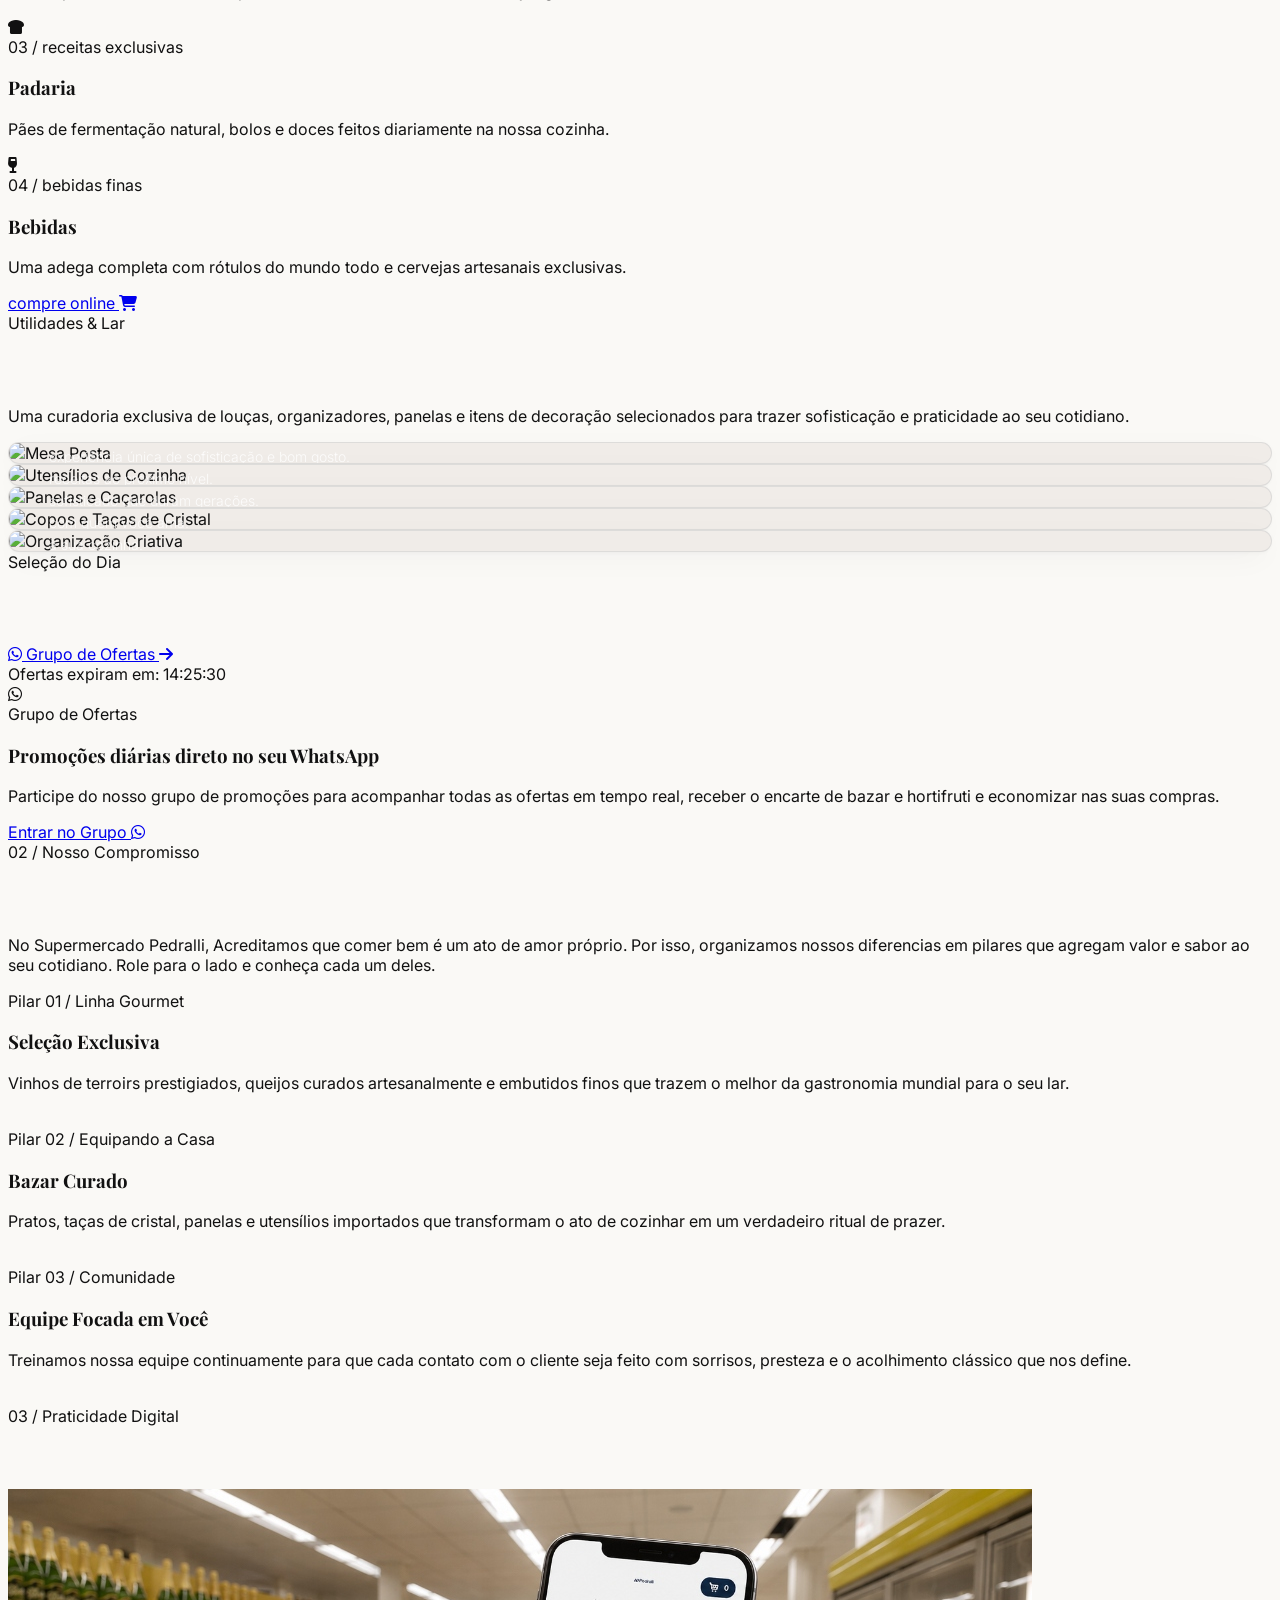
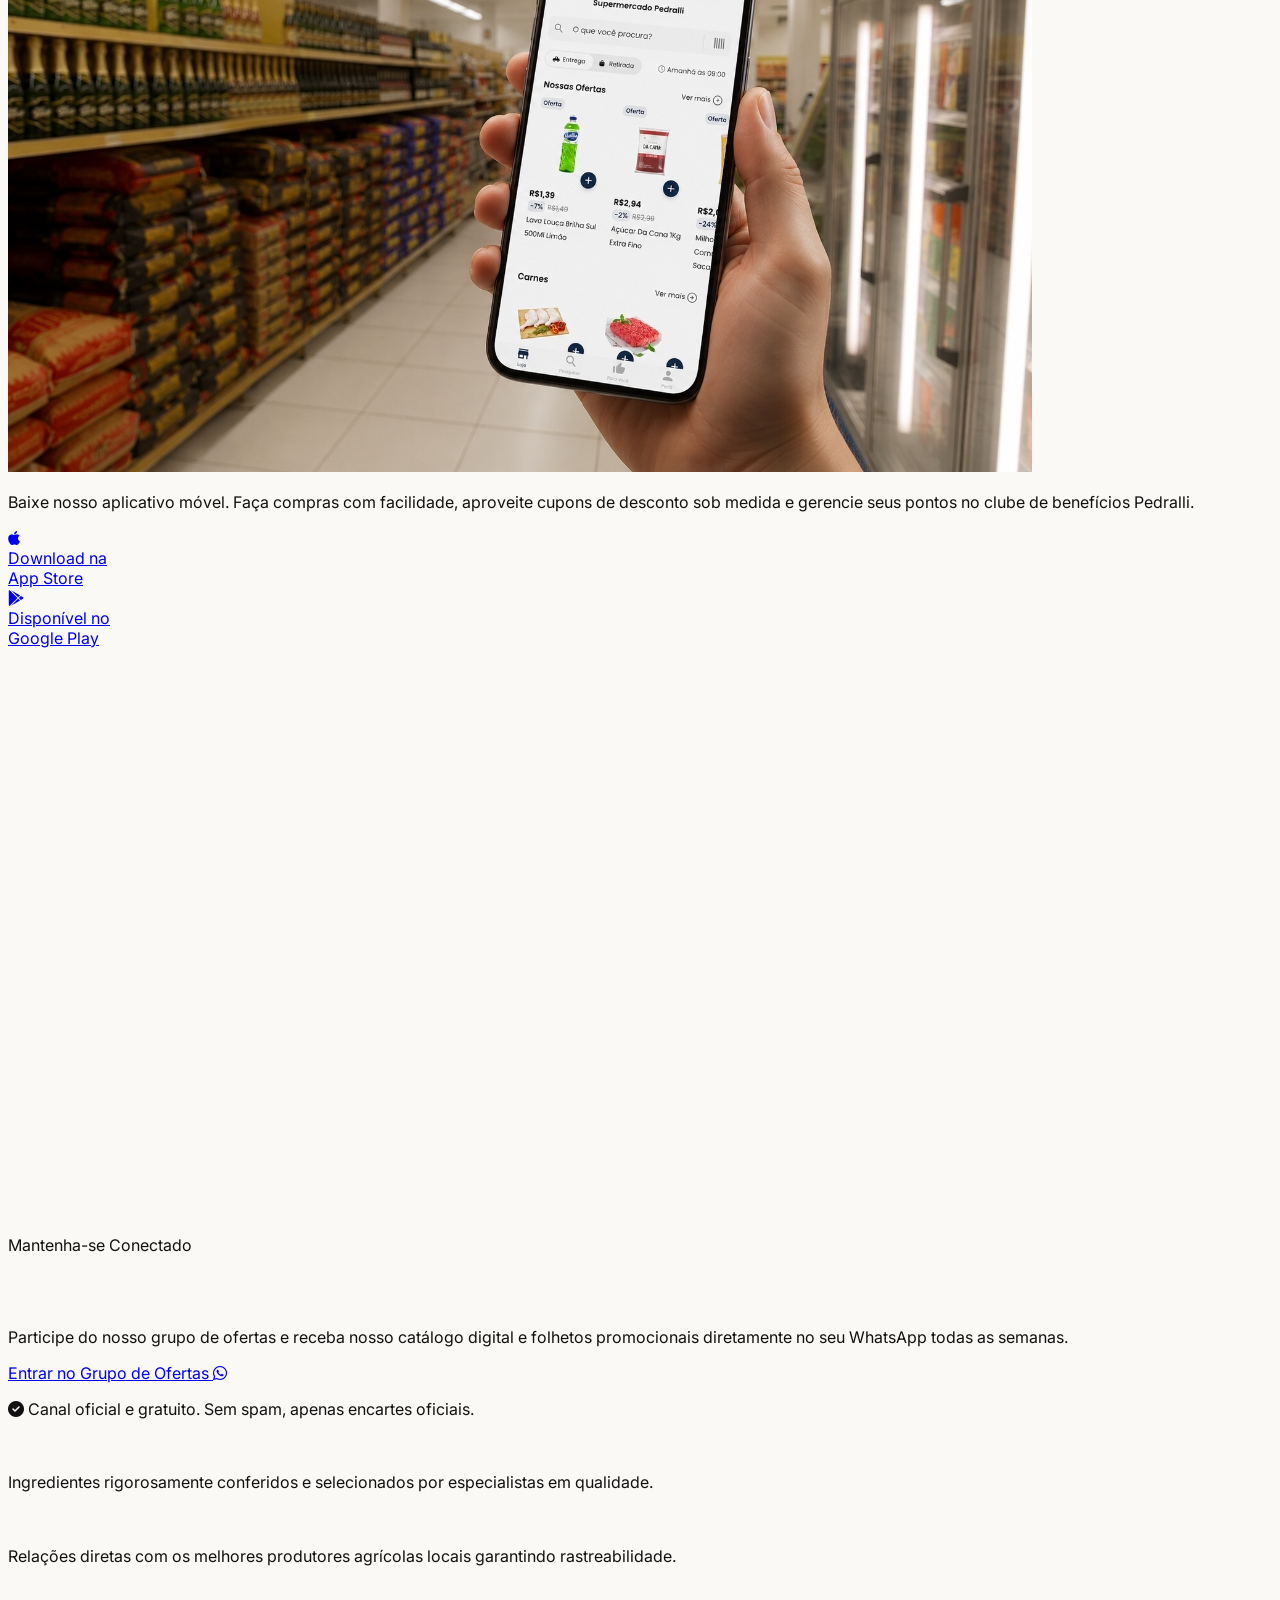
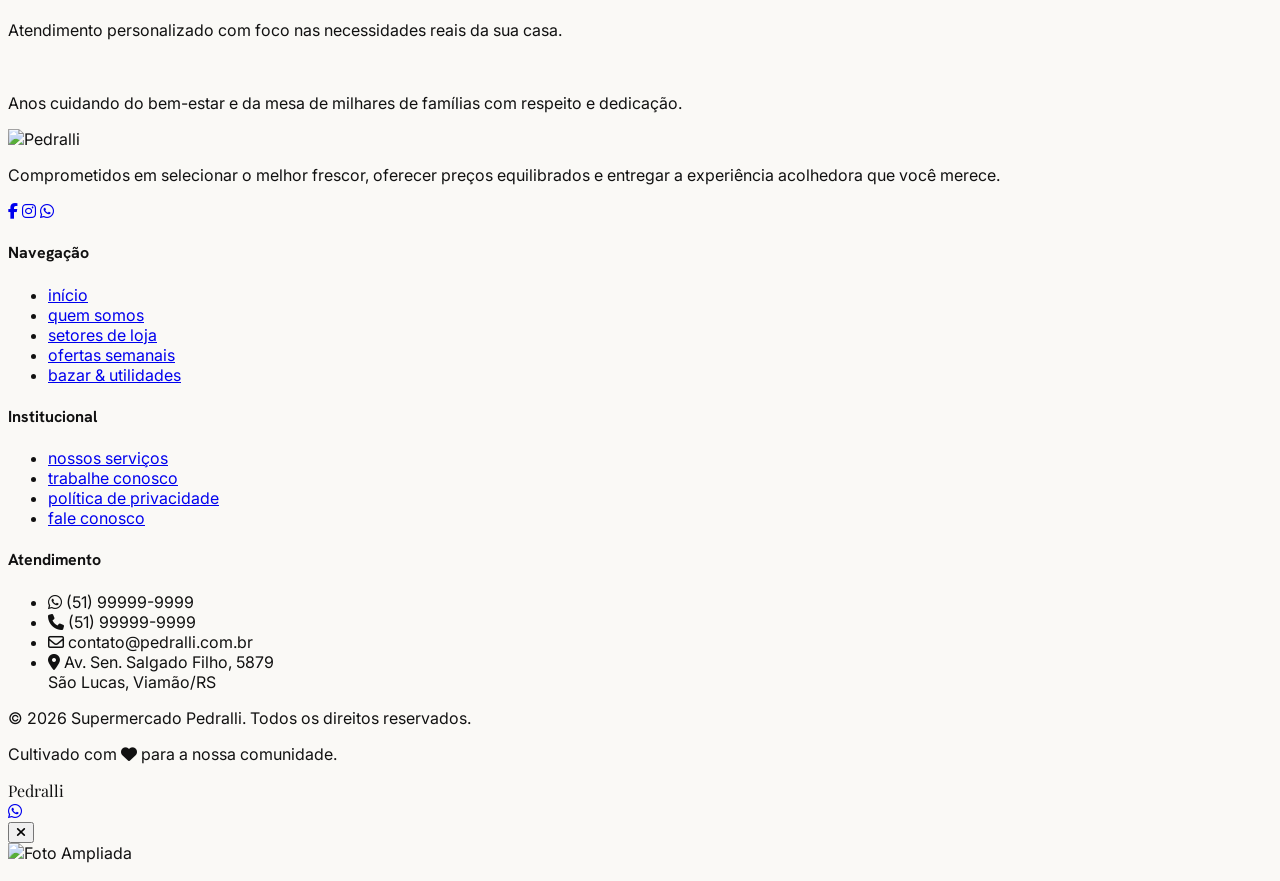
==== commit 01c09348: "Fix: Animações" ====
--- a/index.html
+++ b/index.html
@@ -995,10 +995,11 @@
         el.innerHTML = words.map(word =>
           `<span class="reveal-word-container"><span class="reveal-word-inner">${word}&nbsp;</span></span>`
         ).join(' ');
+        el.style.opacity = "1";
       });
 
       // Animate Hero text reveal in sync with preloader exit
-      tl.fromTo(".text-reveal .reveal-word-inner",
+      tl.fromTo(".hero-custom-bg .text-reveal .reveal-word-inner",
         { translateY: "115%" },
         {
           translateY: "0%",
@@ -1029,12 +1030,12 @@
           { translateY: "115%" },
           {
             translateY: "0%",
-            duration: 1.2,
-            ease: "power4.out",
-            stagger: 0.04,
+            duration: 0.7,
+            ease: "power3.out",
+            stagger: 0.02,
             scrollTrigger: {
               trigger: el,
-              start: "top 88%",
+              start: "top 95%",
               toggleActions: "play none none none"
             }
           }
@@ -1050,11 +1051,11 @@
           { clipPath: "polygon(0 100%, 100% 100%, 100% 100%, 0 100%)" },
           {
             clipPath: "polygon(0% 0%, 100% 0%, 100% 100%, 0% 100%)",
-            duration: 1.6,
-            ease: "power4.inOut",
+            duration: 0.9,
+            ease: "power3.out",
             scrollTrigger: {
               trigger: el,
-              start: "top 85%",
+              start: "top 95%",
               toggleActions: "play none none none"
             }
           }
--- a/css/style.css
+++ b/css/style.css
@@ -223,3 +223,15 @@
   will-change: transform;
 }
 
+/* Initial hidden states to prevent FOUC (Flash of Unanimated Content) */
+.text-reveal {
+  opacity: 0;
+}
+.clip-reveal-wrap,
+.hero-custom-bg {
+  clip-path: polygon(0 100%, 100% 100%, 100% 100%, 0 100%);
+}
+.timeline-item {
+  opacity: 0;
+}
+
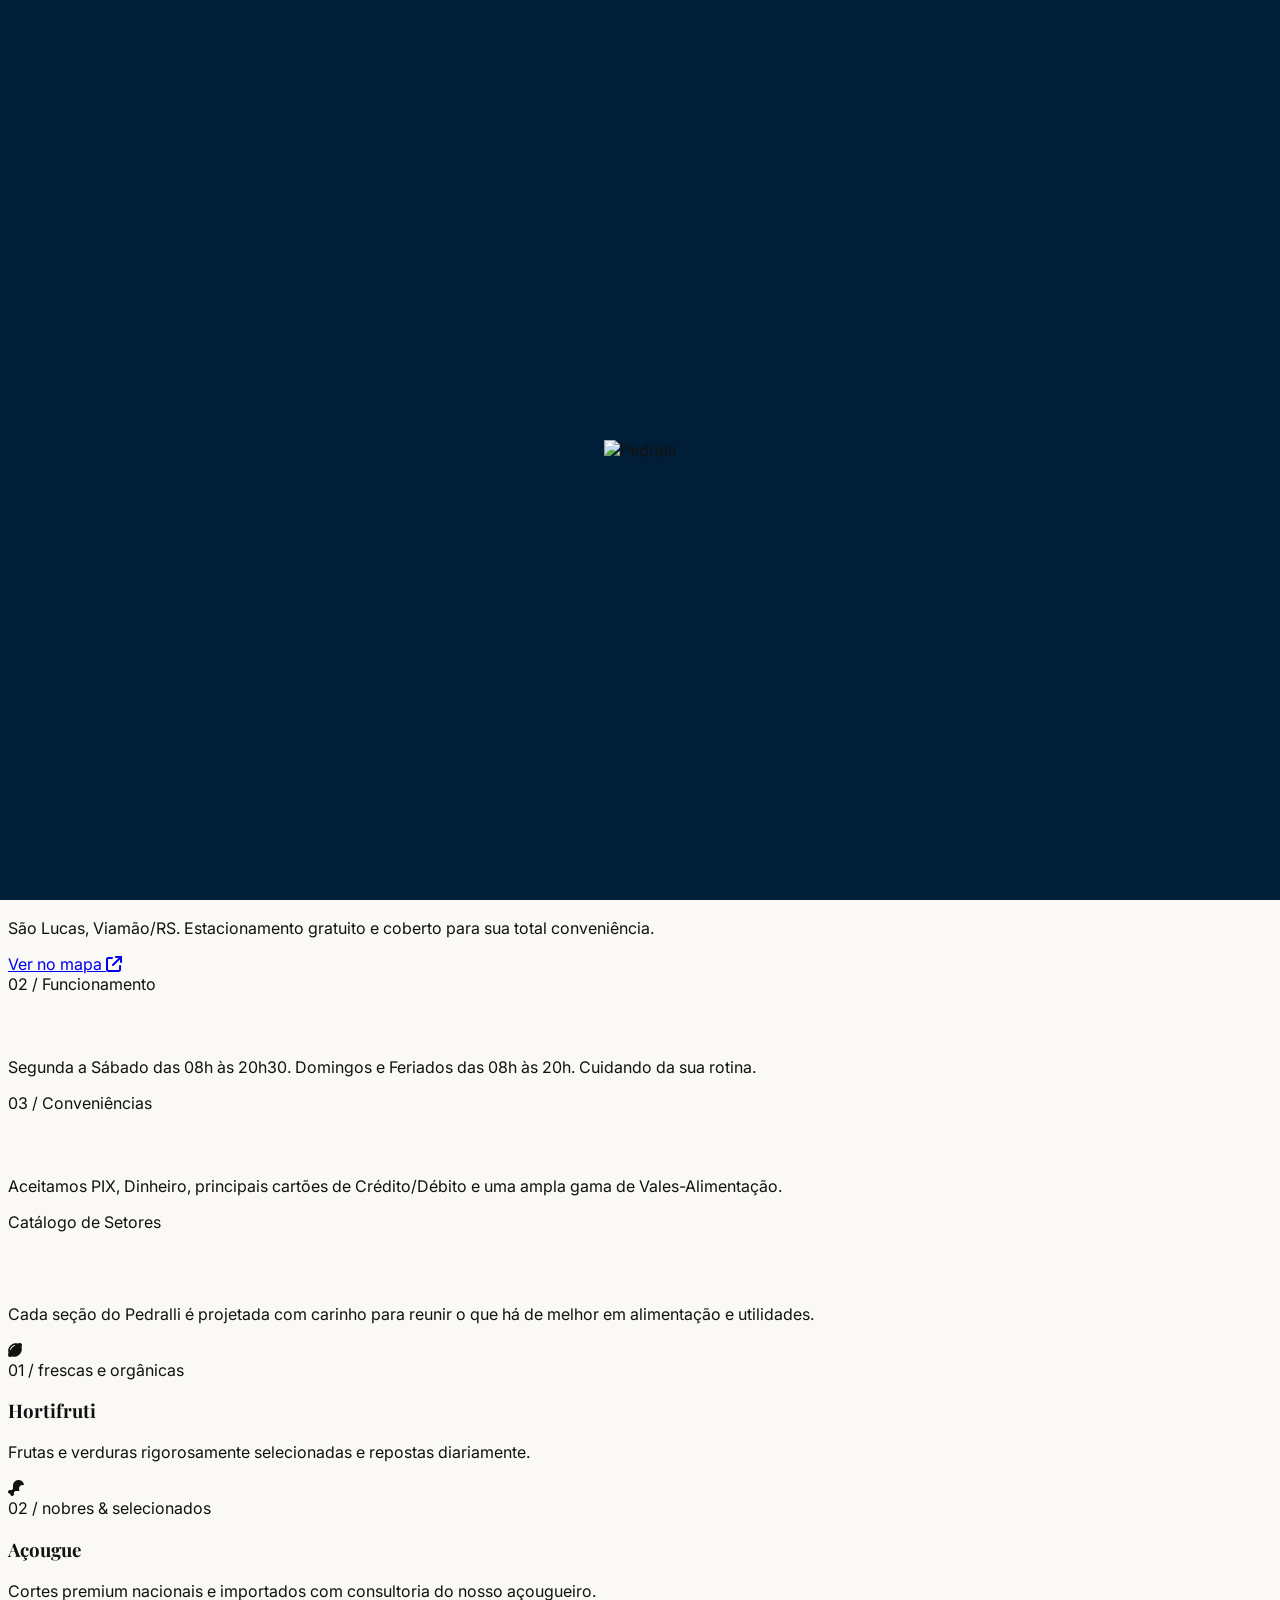
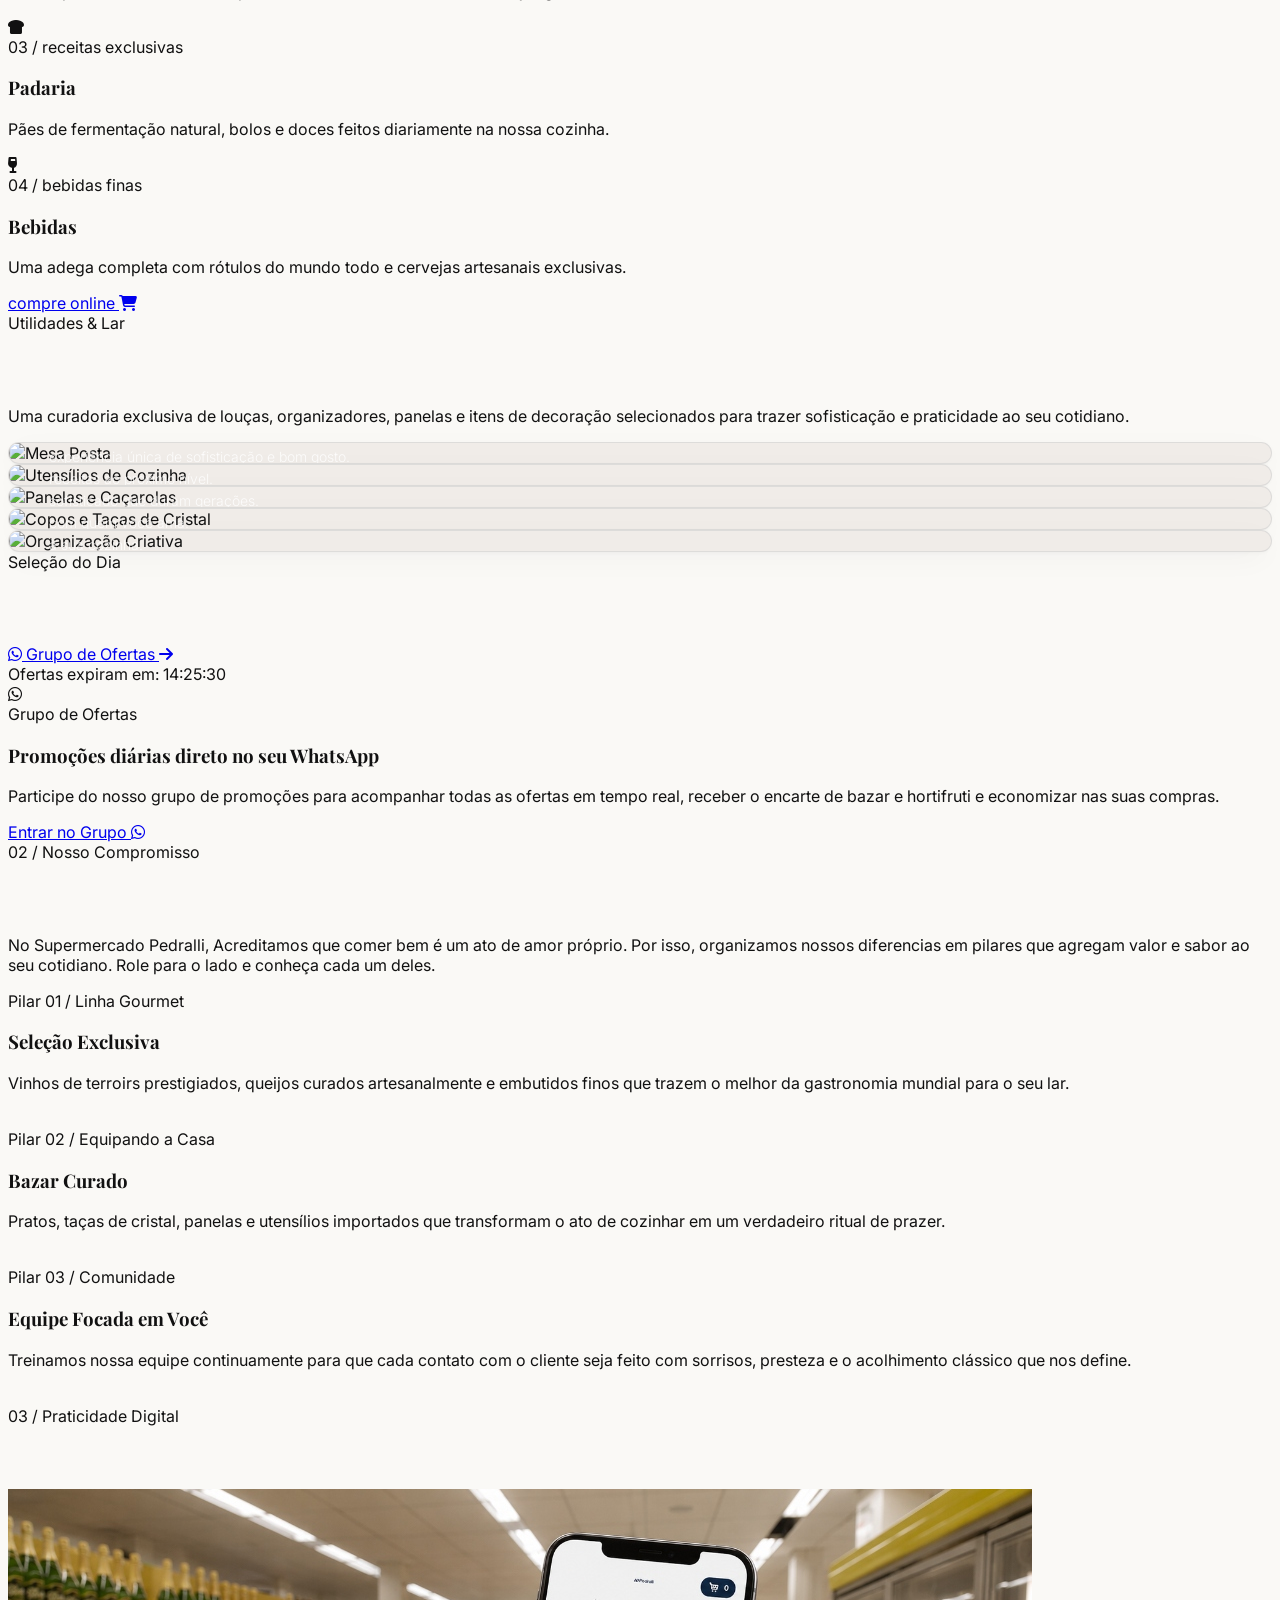
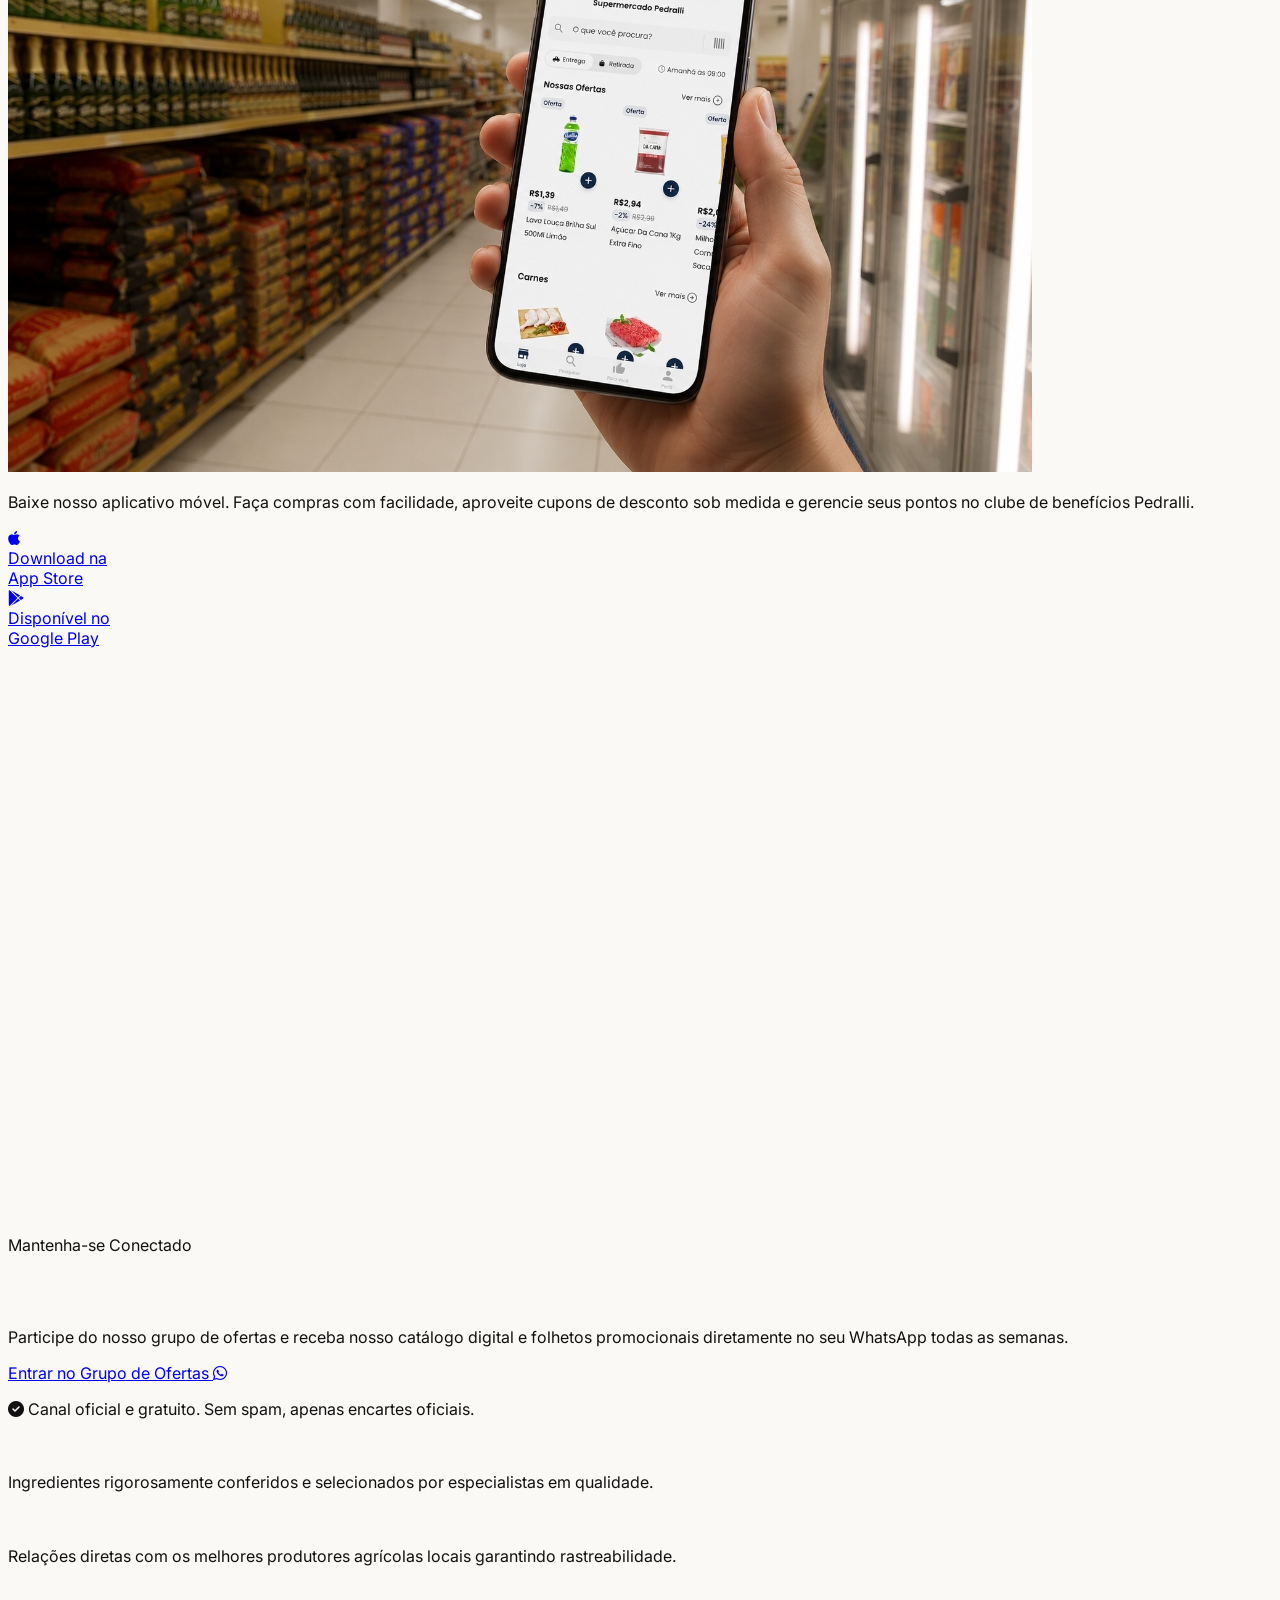
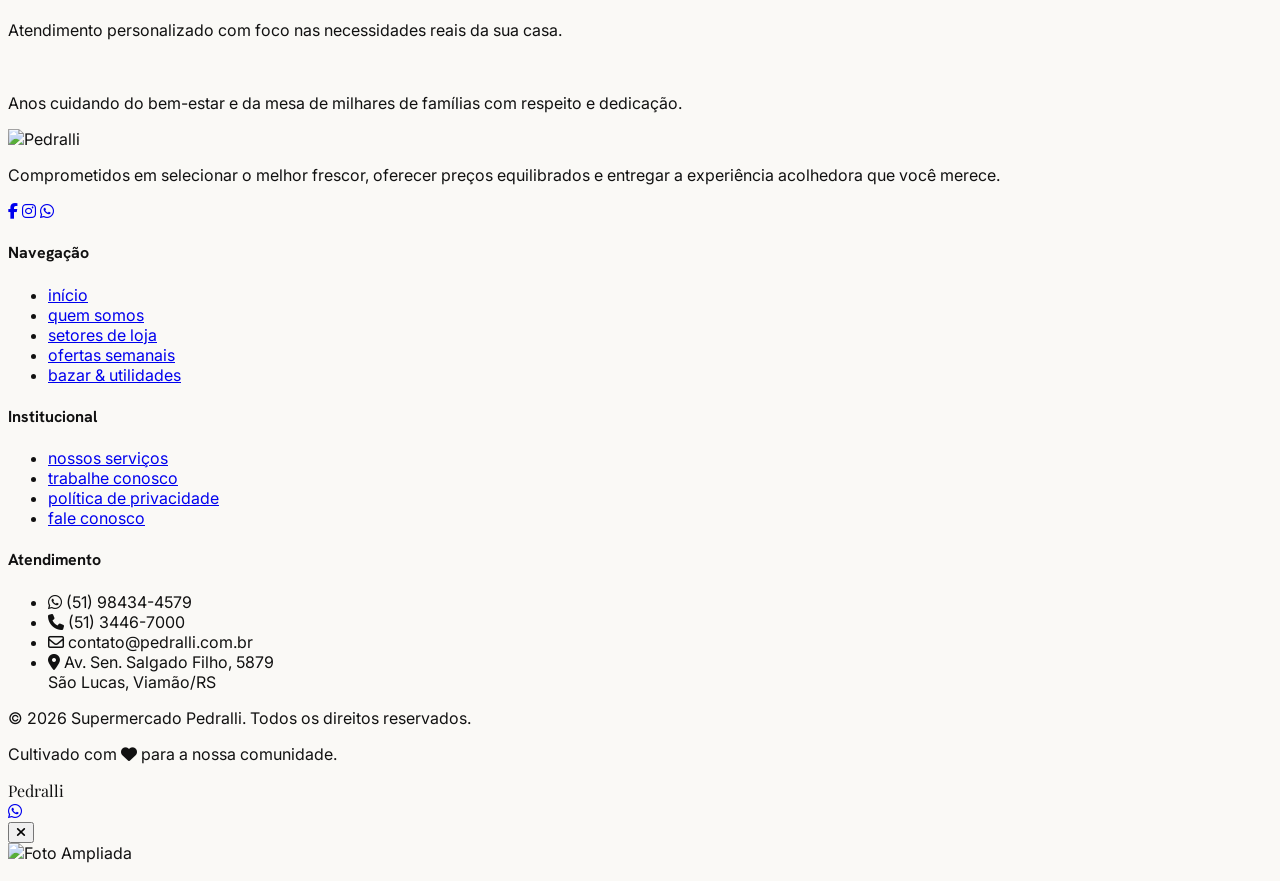
==== commit ccc188bd: "Fix: home mobile version" ====
--- a/index.html
+++ b/index.html
@@ -49,7 +49,8 @@
         <li><a class="hover:text-gold-accent transition-colors block py-1.5" href="quem-somos.html">quem somos</a></li>
         <li><a class="hover:text-gold-accent transition-colors block py-1.5" href="#setores">setores</a></li>
         <li><a class="hover:text-gold-accent transition-colors block py-1.5" href="#destaques">ofertas</a></li>
-        <li><a class="hover:text-gold-accent transition-colors text-gold-accent block py-1.5" href="#bazar">bazar</a></li>
+        <li><a class="hover:text-gold-accent transition-colors text-gold-accent block py-1.5" href="#bazar">bazar</a>
+        </li>
         <li><a class="hover:text-gold-accent transition-colors block py-1.5" href="#contato">contato</a></li>
       </ul>
     </nav>
@@ -93,7 +94,8 @@
           <li><a class="awwwards-link hover:text-primary transition-colors" href="quem-somos.html">quem somos</a></li>
           <li><a class="awwwards-link hover:text-primary transition-colors" href="#setores">setores</a></li>
           <li><a class="awwwards-link hover:text-primary transition-colors" href="#destaques">ofertas</a></li>
-          <li><a class="awwwards-link hover:text-primary transition-colors text-gold-accent" href="#bazar">bazar</a></li>
+          <li><a class="awwwards-link hover:text-primary transition-colors text-gold-accent" href="#bazar">bazar</a>
+          </li>
           <li><a class="awwwards-link hover:text-primary transition-colors" href="#contato">contato</a></li>
         </ul>
       </nav>
@@ -205,9 +207,11 @@
       </div>
       <div class="space-y-2 max-w-md">
         <p class="text-sm text-primary/75 font-light leading-relaxed">
-          Arraste para os lados ou clique nas fotos para ampliá-las e ver os detalhes. Estas ofertas também são postadas em primeira mão no nosso WhatsApp!
+          Arraste para os lados ou clique nas fotos para ampliá-las e ver os detalhes. Estas ofertas também são postadas
+          em primeira mão no nosso WhatsApp!
         </p>
-        <a href="https://chat.whatsapp.com/seu-grupo-aqui" target="_blank" class="inline-flex items-center gap-1.5 text-xs font-bold uppercase tracking-wider text-primary hover:text-gold-accent transition-colors">
+        <a href="https://chat.whatsapp.com/seu-grupo-aqui" target="_blank"
+          class="inline-flex items-center gap-1.5 text-xs font-bold uppercase tracking-wider text-primary hover:text-gold-accent transition-colors">
           Entrar no grupo de ofertas <i class="fa-brands fa-whatsapp text-sm text-[#25D366]"></i>
         </a>
       </div>
@@ -215,12 +219,14 @@
 
     <!-- Carousel Container -->
     <div class="relative overflow-hidden group/carousel py-4 px-1" id="flyer-carousel-container">
-      
+
       <!-- Slider Track -->
-      <div class="flex gap-6 overflow-x-auto scrollbar-hide snap-x snap-mandatory scroll-smooth touch-pan-x" id="flyer-carousel-track">
-        
+      <div class="flex gap-6 overflow-x-auto scrollbar-hide snap-x snap-mandatory scroll-smooth touch-pan-x"
+        id="flyer-carousel-track">
+
         <!-- Skeleton Slide 1 -->
-        <div class="snap-start shrink-0 w-[280px] sm:w-[320px] aspect-[3/4] rounded-3xl overflow-hidden border border-outline-variant/30 bg-surface shadow-sm animate-pulse flex flex-col items-center justify-center p-6 gap-4">
+        <div
+          class="snap-start shrink-0 w-[280px] sm:w-[320px] aspect-[3/4] rounded-3xl overflow-hidden border border-outline-variant/30 bg-surface shadow-sm animate-pulse flex flex-col items-center justify-center p-6 gap-4">
           <div class="w-12 h-12 rounded-full bg-primary/5 flex items-center justify-center text-primary/20">
             <i class="fa-solid fa-spinner animate-spin text-xl text-gold-accent"></i>
           </div>
@@ -229,7 +235,8 @@
         </div>
 
         <!-- Skeleton Slide 2 -->
-        <div class="snap-start shrink-0 w-[280px] sm:w-[320px] aspect-[3/4] rounded-3xl overflow-hidden border border-outline-variant/30 bg-surface shadow-sm animate-pulse flex flex-col items-center justify-center p-6 gap-4">
+        <div
+          class="snap-start shrink-0 w-[280px] sm:w-[320px] aspect-[3/4] rounded-3xl overflow-hidden border border-outline-variant/30 bg-surface shadow-sm animate-pulse flex flex-col items-center justify-center p-6 gap-4">
           <div class="w-12 h-12 rounded-full bg-primary/5 flex items-center justify-center text-primary/20">
             <i class="fa-solid fa-spinner animate-spin text-xl text-gold-accent"></i>
           </div>
@@ -238,7 +245,8 @@
         </div>
 
         <!-- Skeleton Slide 3 -->
-        <div class="snap-start shrink-0 w-[280px] sm:w-[320px] aspect-[3/4] rounded-3xl overflow-hidden border border-outline-variant/30 bg-surface shadow-sm animate-pulse flex flex-col items-center justify-center p-6 gap-4">
+        <div
+          class="snap-start shrink-0 w-[280px] sm:w-[320px] aspect-[3/4] rounded-3xl overflow-hidden border border-outline-variant/30 bg-surface shadow-sm animate-pulse flex flex-col items-center justify-center p-6 gap-4">
           <div class="w-12 h-12 rounded-full bg-primary/5 flex items-center justify-center text-primary/20">
             <i class="fa-solid fa-spinner animate-spin text-xl text-gold-accent"></i>
           </div>
@@ -249,10 +257,14 @@
       </div>
 
       <!-- Navigation Arrows -->
-      <button id="carousel-prev" class="absolute left-4 top-1/2 -translate-y-1/2 w-12 h-12 rounded-full bg-white/90 backdrop-blur-sm border border-outline-variant/60 shadow-lg flex items-center justify-center text-primary opacity-0 group-hover/carousel:opacity-100 hover:bg-gold-accent hover:text-white transition-all duration-300 z-10" aria-label="Anterior">
+      <button id="carousel-prev"
+        class="absolute left-4 top-1/2 -translate-y-1/2 w-12 h-12 rounded-full bg-white/90 backdrop-blur-sm border border-outline-variant/60 shadow-lg flex items-center justify-center text-primary opacity-0 group-hover/carousel:opacity-100 hover:bg-gold-accent hover:text-white transition-all duration-300 z-10"
+        aria-label="Anterior">
         <i class="fa-solid fa-chevron-left text-sm"></i>
       </button>
-      <button id="carousel-next" class="absolute right-4 top-1/2 -translate-y-1/2 w-12 h-12 rounded-full bg-white/90 backdrop-blur-sm border border-outline-variant/60 shadow-lg flex items-center justify-center text-primary opacity-0 group-hover/carousel:opacity-100 hover:bg-gold-accent hover:text-white transition-all duration-300 z-10" aria-label="Próximo">
+      <button id="carousel-next"
+        class="absolute right-4 top-1/2 -translate-y-1/2 w-12 h-12 rounded-full bg-white/90 backdrop-blur-sm border border-outline-variant/60 shadow-lg flex items-center justify-center text-primary opacity-0 group-hover/carousel:opacity-100 hover:bg-gold-accent hover:text-white transition-all duration-300 z-10"
+        aria-label="Próximo">
         <i class="fa-solid fa-chevron-right text-sm"></i>
       </button>
     </div>
@@ -401,7 +413,8 @@
         </div>
         <div class="max-w-md">
           <p class="text-sm text-primary/75 font-light leading-relaxed">
-            Uma curadoria exclusiva de louças, organizadores, panelas e itens de decoração selecionados para trazer sofisticação e praticidade ao seu cotidiano.
+            Uma curadoria exclusiva de louças, organizadores, panelas e itens de decoração selecionados para trazer
+            sofisticação e praticidade ao seu cotidiano.
           </p>
         </div>
       </div>
@@ -413,11 +426,14 @@
       <!-- Card 1: Mesa Posta -->
       <div class="scroll-stack-item">
         <div class="scroll-stack-card aspect-[4/3] sm:aspect-[16/9]">
-          <img alt="Mesa Posta" src="https://images.unsplash.com/photo-1610701596007-11502861dcfa?auto=format&fit=crop&q=80&w=1200" loading="lazy" />
+          <img alt="Mesa Posta"
+            src="https://images.unsplash.com/photo-1610701596007-11502861dcfa?auto=format&fit=crop&q=80&w=1200"
+            loading="lazy" />
           <span class="card-index">01 / Mesa Posta</span>
           <div class="card-overlay">
             <h4 class="font-serif-editorial">Mesa Posta</h4>
-            <p>Pratos e aparelhos de jantar elegantes que transformam cada refeição em uma experiência única de sofisticação e bom gosto.</p>
+            <p>Pratos e aparelhos de jantar elegantes que transformam cada refeição em uma experiência única de
+              sofisticação e bom gosto.</p>
           </div>
         </div>
       </div>
@@ -425,11 +441,14 @@
       <!-- Card 2: Utensílios -->
       <div class="scroll-stack-item">
         <div class="scroll-stack-card aspect-[4/3] sm:aspect-[16/9]">
-          <img alt="Utensílios de Cozinha" src="https://images.unsplash.com/photo-1556910103-1c02745aae4d?auto=format&fit=crop&q=80&w=1200" loading="lazy" />
+          <img alt="Utensílios de Cozinha"
+            src="https://images.unsplash.com/photo-1556910103-1c02745aae4d?auto=format&fit=crop&q=80&w=1200"
+            loading="lazy" />
           <span class="card-index">02 / Utensílios</span>
           <div class="card-overlay">
             <h4 class="font-serif-editorial">Utensílios Premium</h4>
-            <p>Facas, acessórios e ferramentas de gastronomia profissional para elevar suas receitas ao próximo nível.</p>
+            <p>Facas, acessórios e ferramentas de gastronomia profissional para elevar suas receitas ao próximo nível.
+            </p>
           </div>
         </div>
       </div>
@@ -437,11 +456,14 @@
       <!-- Card 3: Panelas & Caçarolas -->
       <div class="scroll-stack-item">
         <div class="scroll-stack-card aspect-[4/3] sm:aspect-[16/9]">
-          <img alt="Panelas e Caçarolas" src="https://images.unsplash.com/photo-1584269600464-37b1b58a9fe7?auto=format&fit=crop&q=80&w=1200" loading="lazy" />
+          <img alt="Panelas e Caçarolas"
+            src="https://images.unsplash.com/photo-1584269600464-37b1b58a9fe7?auto=format&fit=crop&q=80&w=1200"
+            loading="lazy" />
           <span class="card-index">03 / Panelas</span>
           <div class="card-overlay">
             <h4 class="font-serif-editorial">Panelas & Caçarolas</h4>
-            <p>Preparo profissional para suas receitas com peças de alta durabilidade e design sofisticado que duram gerações.</p>
+            <p>Preparo profissional para suas receitas com peças de alta durabilidade e design sofisticado que duram
+              gerações.</p>
           </div>
         </div>
       </div>
@@ -449,11 +471,14 @@
       <!-- Card 4: Copos & Taças -->
       <div class="scroll-stack-item">
         <div class="scroll-stack-card aspect-[4/3] sm:aspect-[16/9]">
-          <img alt="Copos e Taças de Cristal" src="https://images.unsplash.com/photo-1577926473059-e91d58296a20?auto=format&fit=crop&q=80&w=1200" loading="lazy" />
+          <img alt="Copos e Taças de Cristal"
+            src="https://images.unsplash.com/photo-1577926473059-e91d58296a20?auto=format&fit=crop&q=80&w=1200"
+            loading="lazy" />
           <span class="card-index">04 / Cristais</span>
           <div class="card-overlay">
             <h4 class="font-serif-editorial">Copos & Taças</h4>
-            <p>Cristal e vidro de alta resistência para brindes especiais e degustações memoráveis com quem você ama.</p>
+            <p>Cristal e vidro de alta resistência para brindes especiais e degustações memoráveis com quem você ama.
+            </p>
           </div>
         </div>
       </div>
@@ -461,7 +486,9 @@
       <!-- Card 5: Organização -->
       <div class="scroll-stack-item">
         <div class="scroll-stack-card aspect-[4/3] sm:aspect-[16/9]">
-          <img alt="Organização Criativa" src="https://images.unsplash.com/photo-1590794056226-79ef3a8147e1?auto=format&fit=crop&q=80&w=1200" loading="lazy" />
+          <img alt="Organização Criativa"
+            src="https://images.unsplash.com/photo-1590794056226-79ef3a8147e1?auto=format&fit=crop&q=80&w=1200"
+            loading="lazy" />
           <span class="card-index">05 / Organização</span>
           <div class="card-overlay">
             <h4 class="font-serif-editorial">Organização</h4>
@@ -617,9 +644,10 @@
         <h3 class="text-reveal text-4xl sm:text-5xl font-light leading-tight text-primary">
           Seu mercado no seu ritmo
         </h3>
-        
+
         <!-- Mobile Image Wrapper (Only visible on mobile) -->
-        <div class="lg:hidden rounded-3xl overflow-hidden shadow-2xl relative group bg-white/30 p-2 border border-white/20">
+        <div
+          class="lg:hidden rounded-3xl overflow-hidden shadow-2xl relative group bg-white/30 p-2 border border-white/20">
           <div class="overflow-hidden rounded-2xl aspect-[4/3] bg-[#002848] p-4">
             <img alt="App Pedralli" class="w-full h-full object-cover rounded-xl" src="assets/app-mockup.jpg" />
           </div>
@@ -629,7 +657,7 @@
           Baixe nosso aplicativo móvel. Faça compras com facilidade, aproveite cupons de desconto sob medida e gerencie
           seus pontos no clube de benefícios Pedralli.
         </p>
-        <div class="flex flex-wrap gap-3 pt-2">
+        <div class="flex flex-wrap justify-center lg:justify-start gap-3 pt-2">
           <a class="bg-primary hover:bg-primary-light text-white px-5 py-2.5 rounded-xl flex items-center gap-2.5 transition shadow"
             href="https://apps.apple.com/br/app/supermercado-pedralli/id1564792068">
             <i class="fa-brands fa-apple text-xl"></i>
@@ -665,9 +693,13 @@
   <!-- BEGIN: Editorial Newsletter Section (Premium Navy WhatsApp Group Segment) -->
   <section class="bg-secondary text-white py-16 sm:py-24 lg:py-32 w-full relative overflow-hidden">
     <!-- Abstract decorative blur blobs -->
-    <div class="absolute rounded-full bg-[#25D366]/5 filter blur-[80px] w-[300px] h-[300px] -top-10 -right-10 pointer-events-none"></div>
-    <div class="absolute rounded-full bg-white/5 filter blur-[100px] w-[400px] h-[400px] -bottom-20 -left-20 pointer-events-none"></div>
-    
+    <div
+      class="absolute rounded-full bg-[#25D366]/5 filter blur-[80px] w-[300px] h-[300px] -top-10 -right-10 pointer-events-none">
+    </div>
+    <div
+      class="absolute rounded-full bg-white/5 filter blur-[100px] w-[400px] h-[400px] -bottom-20 -left-20 pointer-events-none">
+    </div>
+
     <div class="max-w-7xl mx-auto px-4 sm:px-6 relative z-10">
 
       <div class="grid grid-cols-1 lg:grid-cols-12 gap-12 items-center">
@@ -677,7 +709,8 @@
             Acompanhe nossas ofertas diárias
           </h2>
           <p class="text-white/70 text-sm sm:text-base leading-relaxed font-light max-w-md">
-            Participe do nosso grupo de ofertas e receba nosso catálogo digital e folhetos promocionais diretamente no seu WhatsApp todas as semanas.
+            Participe do nosso grupo de ofertas e receba nosso catálogo digital e folhetos promocionais diretamente no
+            seu WhatsApp todas as semanas.
           </p>
         </div>
 
@@ -688,8 +721,10 @@
               <span>Entrar no Grupo de Ofertas</span>
               <i class="fa-brands fa-whatsapp text-lg"></i>
             </a>
-            <p class="text-[10px] text-white/50 leading-relaxed font-light flex items-center gap-2 justify-center sm:justify-start lg:justify-end">
-              <i class="fa-solid fa-circle-check text-[#25D366]"></i> Canal oficial e gratuito. Sem spam, apenas encartes oficiais.
+            <p
+              class="text-[10px] text-white/50 leading-relaxed font-light flex items-center gap-2 justify-center sm:justify-start lg:justify-end">
+              <i class="fa-solid fa-circle-check text-[#25D366]"></i> Canal oficial e gratuito. Sem spam, apenas
+              encartes oficiais.
             </p>
           </div>
         </div>
@@ -748,7 +783,7 @@
             href="https://www.instagram.com/superpedralli?utm_source=ig_web_button_share_sheet&igsh=ZDNlZDc0MzIxNw=="
             aria-label="Instagram"><i class="fa-brands fa-instagram text-xs"></i></a>
           <a class="w-8 h-8 rounded-full border border-white/20 hover:border-white hover:bg-white hover:text-primary flex items-center justify-center transition-all duration-300"
-            href="#" aria-label="WhatsApp"><i class="fa-brands fa-whatsapp text-xs"></i></a>
+            href="https://wa.me/5551984344579" aria-label="WhatsApp"><i class="fa-brands fa-whatsapp text-xs"></i></a>
         </div>
       </div>
 
@@ -779,8 +814,8 @@
       <div class="space-y-4">
         <h4 class="font-bold text-xs uppercase tracking-widest text-gold-accent mb-6">Atendimento</h4>
         <ul class="space-y-3 text-xs text-white/60 font-light">
-          <li class="flex items-center gap-2"><i class="fa-brands fa-whatsapp text-white/40"></i> (51) 99999-9999</li>
-          <li class="flex items-center gap-2"><i class="fa-solid fa-phone text-white/40"></i> (51) 99999-9999</li>
+          <li class="flex items-center gap-2"><i class="fa-brands fa-whatsapp text-white/40"></i> (51) 98434-4579</li>
+          <li class="flex items-center gap-2"><i class="fa-solid fa-phone text-white/40"></i> (51) 3446-7000</li>
           <li class="flex items-center gap-2"><i class="fa-regular fa-envelope text-white/40"></i>
             contato@pedralli.com.br</li>
           <li class="flex items-start gap-2 leading-relaxed">
@@ -814,12 +849,15 @@
   </a>
 
   <!-- BEGIN: Lightbox Gallery Modal -->
-  <div id="lightbox-modal" class="fixed inset-0 z-50 bg-primary/95 hidden flex items-center justify-center p-4 backdrop-blur-md opacity-0 transition-opacity duration-300">
-    <button id="close-lightbox" class="absolute top-6 right-6 text-white text-3xl hover:text-gold-accent transition-colors" aria-label="Fechar">
+  <div id="lightbox-modal"
+    class="fixed inset-0 z-50 bg-primary/95 hidden flex items-center justify-center p-4 backdrop-blur-md opacity-0 transition-opacity duration-300">
+    <button id="close-lightbox"
+      class="absolute top-6 right-6 text-white text-3xl hover:text-gold-accent transition-colors" aria-label="Fechar">
       <i class="fa-solid fa-xmark"></i>
     </button>
     <div class="max-w-4xl w-full flex flex-col items-center gap-6">
-      <div class="relative w-full max-h-[50vh] sm:max-h-[70vh] aspect-[4/3] sm:aspect-[16/10] overflow-hidden rounded-3xl border border-white/10 shadow-2xl bg-black">
+      <div
+        class="relative w-full max-h-[50vh] sm:max-h-[70vh] aspect-[4/3] sm:aspect-[16/10] overflow-hidden rounded-3xl border border-white/10 shadow-2xl bg-black">
         <img id="lightbox-img" alt="Foto Ampliada" class="w-full h-full object-contain" src="" />
       </div>
       <div class="text-center space-y-2 select-none">
@@ -1134,7 +1172,7 @@
 
     // --- BEGIN: Encartes de Ofertas Logic ---
     // URL do Google Apps Script para puxar do Google Drive (o usuário pode preencher aqui depois)
-    const GOOGLE_DRIVE_OFFERS_API = "https://script.google.com/macros/s/AKfycbwOeNADcHrWQaIAU2mBHWZVl3q9Nk8H9Z1GjNsDqGkf_Kr3i65-zmYWTsxZZLUxyZSi/exec"; 
+    const GOOGLE_DRIVE_OFFERS_API = "https://script.google.com/macros/s/AKfycbwOeNADcHrWQaIAU2mBHWZVl3q9Nk8H9Z1GjNsDqGkf_Kr3i65-zmYWTsxZZLUxyZSi/exec";
 
     function initFlyerCarousel() {
       const track = document.getElementById('flyer-carousel-track');
@@ -1160,7 +1198,7 @@
       function updateCarouselLayout() {
         requestAnimationFrame(() => {
           const slides = track.querySelectorAll('.flyer-slide');
-          
+
           if (slides.length === 0) {
             // Empty state (no slides) -> Center the placeholder and hide navigation
             track.style.justifyContent = 'center';
@@ -1246,7 +1284,7 @@
           if (lightboxImg && img) lightboxImg.src = img.src;
           if (lightboxTitle) lightboxTitle.innerText = title || "Oferta";
           if (lightboxDesc) lightboxDesc.innerText = desc || "Oferta exclusiva do grupo";
-          
+
           const yearEl = document.getElementById('lightbox-year');
           if (yearEl) yearEl.innerText = "ENCARTE";
 
@@ -1314,7 +1352,7 @@
         slide.className = "snap-start shrink-0 w-[280px] sm:w-[320px] aspect-[3/4] rounded-3xl overflow-hidden border border-outline-variant/60 bg-surface shadow-md hover:shadow-xl hover:-translate-y-2 transition-all duration-500 cursor-pointer flyer-slide relative";
         slide.setAttribute('data-title', item.title);
         slide.setAttribute('data-desc', item.desc);
-        
+
         slide.innerHTML = `
           <img alt="${item.name}" class="w-full h-full object-cover" src="${item.url}" loading="lazy" />
           <div class="absolute inset-0 bg-primary/20 opacity-0 hover:opacity-100 flex items-center justify-center transition-opacity duration-300">
@@ -1340,21 +1378,21 @@
         }
         return;
       }
-      
+
       try {
         const response = await fetch(GOOGLE_DRIVE_OFFERS_API);
         const data = await response.json();
-        
+
         if (Array.isArray(data)) {
           track.innerHTML = ""; // Limpa os skeletons
-          
+
           if (data.length > 0) {
             data.forEach(item => {
               const slide = document.createElement('div');
               slide.className = "snap-start shrink-0 w-[280px] sm:w-[320px] aspect-[3/4] rounded-3xl overflow-hidden border border-outline-variant/60 bg-surface shadow-md hover:shadow-xl hover:-translate-y-2 transition-all duration-500 cursor-pointer flyer-slide relative";
               slide.setAttribute('data-title', item.name.split('.')[0] || "Oferta");
               slide.setAttribute('data-desc', "Encarte atualizado via Google Drive.");
-              
+
               slide.innerHTML = `
                 <img alt="${item.name}" class="w-full h-full object-cover" src="${item.url}" loading="lazy" />
                 <div class="absolute inset-0 bg-primary/20 opacity-0 hover:opacity-100 flex items-center justify-center transition-opacity duration-300">
@@ -1417,4 +1455,4 @@
 
 </body>
 
-</html>
+</html>
--- a/css/style.css
+++ b/css/style.css
@@ -4,10 +4,14 @@
 :root {
   --primary: #001e37;
   --primary-light: #003455;
-  --accent: #d97706; /* Elegant amber gold */
-  --bg-warm: #faf9f6; /* Alabaster */
-  --bg-sand: #f3f1ea; /* Warm beige */
-  --bg-terracotta: #eedec9; /* Terracotta tint */
+  --accent: #d97706;
+  /* Elegant amber gold */
+  --bg-warm: #faf9f6;
+  /* Alabaster */
+  --bg-sand: #f3f1ea;
+  /* Warm beige */
+  --bg-terracotta: #eedec9;
+  /* Terracotta tint */
   --text-dark: #111111;
 }
 
@@ -23,7 +27,12 @@
   -webkit-font-smoothing: antialiased;
 }
 
-h1, h2, h3, h4, h5, h6 {
+h1,
+h2,
+h3,
+h4,
+h5,
+h6 {
   font-family: "Hanken Grotesk", sans-serif;
 }
 
@@ -47,14 +56,14 @@
 header {
   width: 100%;
   margin: 0 auto;
-  transition: transform 0.6s cubic-bezier(0.16, 1, 0.3, 1), 
-              margin 0.6s cubic-bezier(0.16, 1, 0.3, 1), 
-              top 0.6s cubic-bezier(0.16, 1, 0.3, 1),
-              width 0.6s cubic-bezier(0.16, 1, 0.3, 1),
-              border-radius 0.6s cubic-bezier(0.16, 1, 0.3, 1),
-              box-shadow 0.6s cubic-bezier(0.16, 1, 0.3, 1),
-              border-color 0.6s cubic-bezier(0.16, 1, 0.3, 1),
-              background-color 0.6s ease;
+  transition: transform 0.6s cubic-bezier(0.16, 1, 0.3, 1),
+    margin 0.6s cubic-bezier(0.16, 1, 0.3, 1),
+    top 0.6s cubic-bezier(0.16, 1, 0.3, 1),
+    width 0.6s cubic-bezier(0.16, 1, 0.3, 1),
+    border-radius 0.6s cubic-bezier(0.16, 1, 0.3, 1),
+    box-shadow 0.6s cubic-bezier(0.16, 1, 0.3, 1),
+    border-color 0.6s cubic-bezier(0.16, 1, 0.3, 1),
+    background-color 0.6s ease;
 }
 
 header.scroll-down {
@@ -82,28 +91,38 @@
   width: 8px;
   height: 8px;
 }
+
 ::-webkit-scrollbar-track {
   background: var(--bg-warm);
 }
+
 ::-webkit-scrollbar-thumb {
   background: rgba(0, 30, 55, 0.15);
   border-radius: 9999px;
 }
+
 ::-webkit-scrollbar-thumb:hover {
   background: var(--primary);
 }
 
 /* Marquee Loop */
 @keyframes marquee {
-  0% { transform: translateX(0%); }
-  100% { transform: translateX(-50%); }
-}
+  0% {
+    transform: translateX(0%);
+  }
+
+  100% {
+    transform: translateX(-50%);
+  }
+}
+
 .marquee-container {
   display: flex;
   overflow: hidden;
   user-select: none;
   white-space: nowrap;
 }
+
 .marquee-content {
   display: inline-flex;
   animation: marquee 30s linear infinite;
@@ -113,6 +132,7 @@
 .awwwards-card {
   transition: transform 0.8s cubic-bezier(0.16, 1, 0.3, 1), box-shadow 0.8s cubic-bezier(0.16, 1, 0.3, 1), border-color 0.8s cubic-bezier(0.16, 1, 0.3, 1);
 }
+
 .awwwards-card:hover {
   transform: translateY(-10px);
   box-shadow: 0 40px 60px -15px rgba(0, 30, 55, 0.07);
@@ -130,6 +150,7 @@
   position: relative;
   overflow: hidden;
 }
+
 .parallax-img {
   height: 120%;
   width: 100%;
@@ -144,6 +165,7 @@
 .awwwards-link {
   position: relative;
 }
+
 .awwwards-link::after {
   content: '';
   position: absolute;
@@ -156,6 +178,7 @@
   transform-origin: bottom right;
   transition: transform 0.5s cubic-bezier(0.16, 1, 0.3, 1);
 }
+
 .awwwards-link:hover::after {
   transform: scaleX(1);
   transform-origin: bottom left;
@@ -165,6 +188,7 @@
 .magnetic-btn {
   transition: transform 0.3s cubic-bezier(0.16, 1, 0.3, 1);
 }
+
 .magnetic-btn:hover {
   transform: scale(1.05);
 }
@@ -179,14 +203,17 @@
   padding-top: 0.05em;
   margin-top: -0.05em;
 }
+
 .text-reveal {
   line-height: 1.35 !important;
 }
+
 @media (max-width: 640px) {
   .text-reveal {
     line-height: 1.45 !important;
   }
 }
+
 .reveal-word-inner {
   display: inline-block;
   transform: translateY(110%);
@@ -201,17 +228,38 @@
   -webkit-backdrop-filter: blur(8px);
 }
 
-/* Custom background image for Hero section */
+/* Custom background image for Hero section with pseudo-element for mobile blur */
 .hero-custom-bg {
+  position: relative;
+  overflow: hidden;
+  background-color: var(--primary);
+}
+
+.hero-custom-bg::before {
+  content: "";
+  position: absolute;
+  inset: 0;
   background-image: url('../assets/hero-bg.webp');
   background-size: cover;
   background-position: center;
+  background-repeat: no-repeat;
+  z-index: 0;
+  pointer-events: none;
+}
+
+@media (max-width: 1024px) {
+  .hero-custom-bg::before {
+    inset: -10px;
+    /* Prevents white edges when blurred */
+    filter: blur(2px) brightness(0.85);
+  }
 }
 
 /* Hide horizontal scrollbar for clean carousels */
 .scrollbar-hide::-webkit-scrollbar {
   display: none;
 }
+
 .scrollbar-hide {
   -ms-overflow-style: none;
   scrollbar-width: none;
@@ -227,11 +275,23 @@
 .text-reveal {
   opacity: 0;
 }
+
 .clip-reveal-wrap,
 .hero-custom-bg {
   clip-path: polygon(0 100%, 100% 100%, 100% 100%, 0 100%);
 }
+
 .timeline-item {
   opacity: 0;
 }
 
+/* Mobile-only text shadows for readability in Hero Section */
+@media (max-width: 1024px) {
+
+  .hero-custom-bg h1,
+  .hero-custom-bg p,
+  .hero-custom-bg .text-gold-accent {
+    text-shadow: 0 2px 10px rgba(0, 30, 55, 0.8),
+      0 1px 3px rgba(0, 30, 55, 0.5);
+  }
+}
